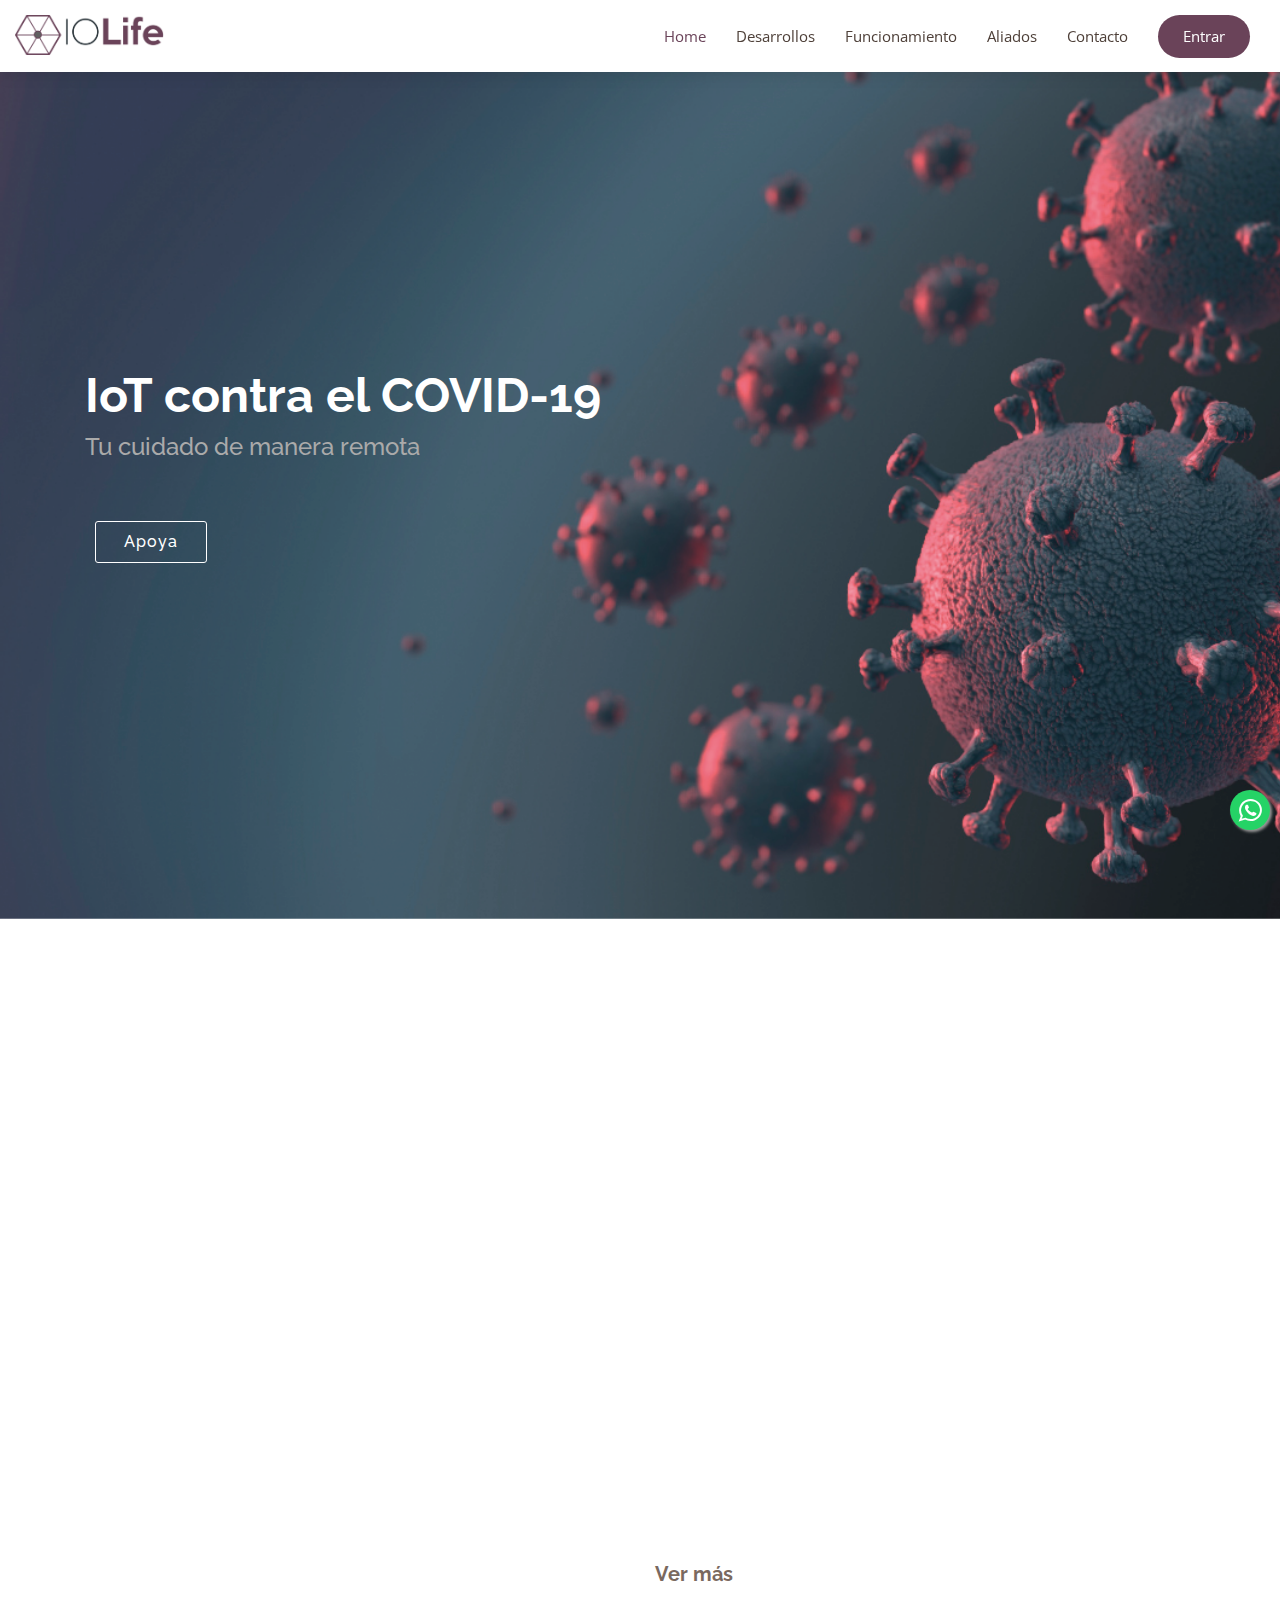
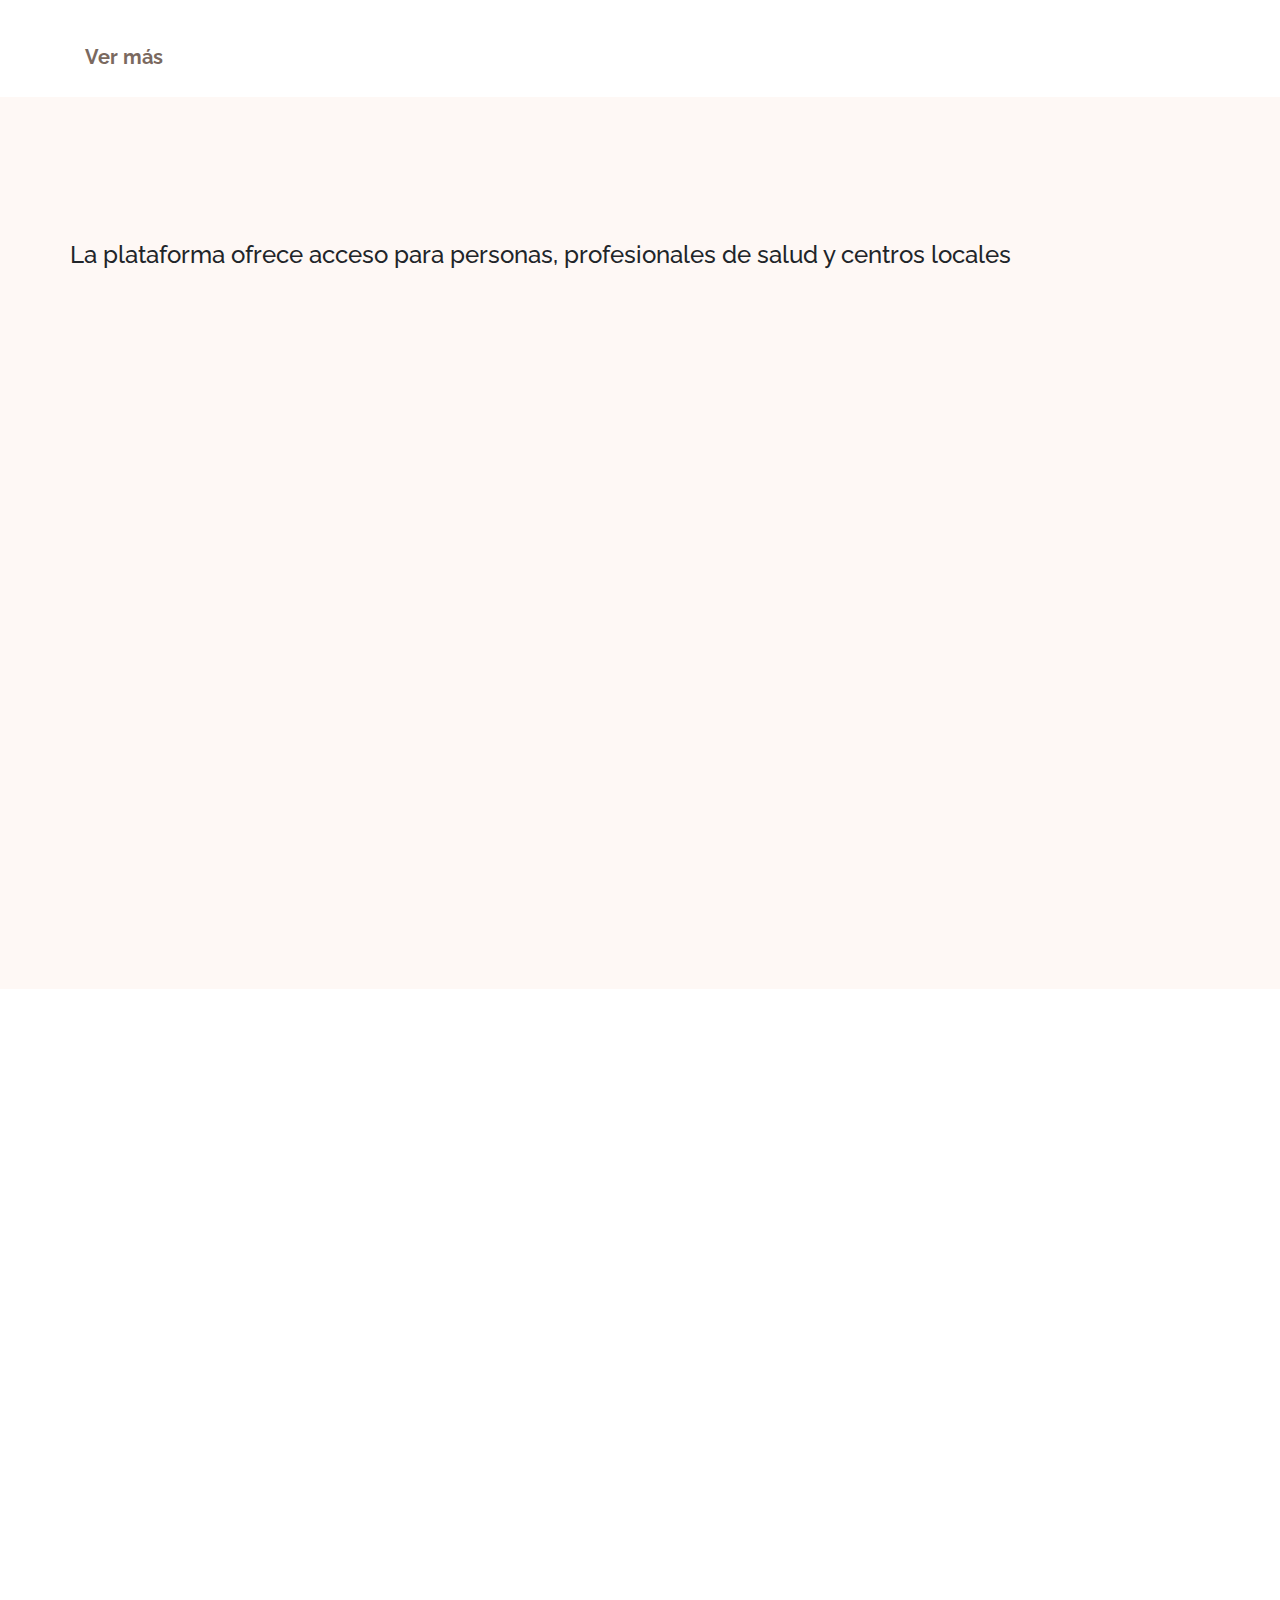
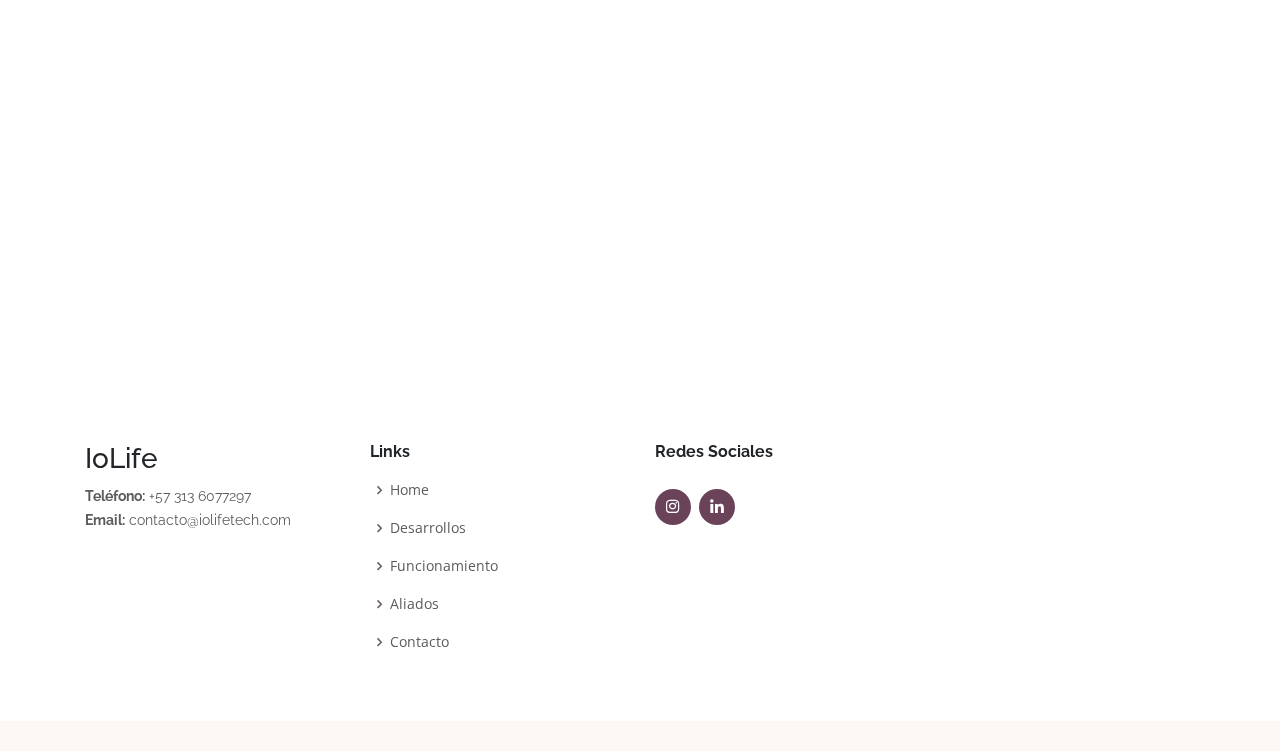
==== index.html @ 8857ca90 "errores de ortografia" ====
<!DOCTYPE html>
<html lang="en">

<head>
  <meta charset="utf-8">
  <meta content="width=device-width, initial-scale=1.0" name="viewport">

  <title>IoLife | Tu tranquilidad a distancia </title>
  <meta content="" name="descriptison">
  <meta content="" name="keywords">

  <!-- Favicons -->

  <link href="assets/img/logo-fab.png" rel="icon">

  <!-- Google Fonts -->
  <link href="https://fonts.googleapis.com/css?family=Open+Sans:300,300i,400,400i,600,600i,700,700i|Raleway:300,300i,400,400i,600,600i,700,700i" rel="stylesheet">

  <!-- Vendor CSS Files -->
  <link href="assets/vendor/bootstrap/css/bootstrap.min.css" rel="stylesheet">
  <link href="assets/vendor/icofont/icofont.min.css" rel="stylesheet">
  <link href="assets/vendor/boxicons/css/boxicons.min.css" rel="stylesheet">
  <link href="assets/vendor/venobox/venobox.css" rel="stylesheet">
  <link href="assets/vendor/owl.carousel/assets/owl.carousel.min.css" rel="stylesheet">
  <link href="assets/vendor/aos/aos.css" rel="stylesheet">
  <link rel="stylesheet" href="https://maxcdn.bootstrapcdn.com/font-awesome/4.5.0/css/font-awesome.min.css">


  <!-- Template Main CSS File -->
  <link href="assets/css/style.css" rel="stylesheet">

  <!-- =======================================================
  * Template Name: Ninestars - v2.0.0
  * Template URL: https://bootstrapmade.com/ninestars-free-bootstrap-3-theme-for-creative/
  * Author: BootstrapMade.com
  * License: https://bootstrapmade.com/license/
  ======================================================== -->
</head>

<body>
  <a href="https://wa.me/573136077297" class="float" target="_blank" >
    <i class="fa fa-whatsapp my-float"></i>
  </a>

  <!-- ======= Header ======= -->
  <header id="header" class="fixed-top">
    <div class="container-fluid d-flex">

      <div class="logo mr-auto">
    
        <!-- Uncomment below if you prefer to use an image logo -->
        <a href="index.html"><img src="assets/img/logo.png" alt="" class="img-fluid"></a>
      </div>

      <nav class="nav-menu d-none d-lg-block">
        <ul>
          <li class="active"><a href="#header">Home</a></li>
          <li><a href="#about">Desarrollos</a></li>
          <li><a href="#services">Funcionamiento</a></li>
          <li><a href="#clients">Aliados</a></li>
          <li><a href="#contact">Contacto</a></li>
          <li class="get-started"><a href="#about">Entrar</a></li>
        </ul>
      </nav><!-- .nav-menu -->

    </div>
  </header><!-- End Header -->

  <!-- ======= Hero Section ======= -->
  <!-- <section id="hero" class="d-flex align-items-center">

    <div class="container">
      <div class="row">
        <div class="col-lg-6 pt-5 pt-lg-0 order-2 order-lg-1">
          <h1>Lo piensas lo sueñas y nosotors lo creamos</h1>
          <h2>We are team of talanted designers making websites with Bootstrap</h2>
          <a href="#about" class="btn-get-started scrollto">Get Started</a>
        </div>
        <div class="col-lg-6 order-1 order-lg-2 hero-img">
          <img src="assets/img/covid-hero.png" class="img-fluid animated" alt="">
        </div>
      </div>
    </div>

  </section> -->
  <!-- End Hero -->

  <section>
    <header class="masthead">
      <div class="container h-100">
        <div class="row h-100 align-items-center">
          <!-- <div class="col-12 text-center">
            <h1 class="font-weight-light">Vertically Centered Masthead Content</h1>
            <p class="lead">A great starter layout for a landing page</p>
          </div> -->
          <div class="col-lg-6 pt-5 pt-lg-0 order-2 order-lg-1">
            <h1>IoT contra el COVID-19</h1>
            <h2>Tu cuidado de manera remota</h2>
            <a href="./apoya.html" class="btn-get-started scrollto">Apoya</a>
          </div>

        </div>
      </div>
    </header>

  </section>

  <main id="main" >

    <!-- ======= About Section ======= -->
    <section id="about" class="about " >
      <div class="container">
      
        <div class="row justify-content-between">
          <!-- <div class="col-lg-5 d-flex align-items-center justify-content-center about-img">
            <img src="assets/img/about-img.svg" class="img-fluid" alt="" data-aos="zoom-in">
          </div> -->
          <div class="col-lg-6 pt-5 pt-lg-0">
            <h3 data-aos="fade-up">CoBreathCo</h3>
            
            <a href="./cobreathco.html"><img src="assets/img/cobreath.png" class="img-fluid" alt="" data-aos="zoom-in" style="border-bottom: solid 3px #6A4359;"></a>
           
            <p class="text-justify mt-4" data-aos="fade-up">Automatización de un reanimador manual, como un medio potencial para la ventilación a largo plazo. 
              Este es un uso completamente fuera de etiqueta, 
              pero reconocemos el interés global cuando un hospital ha usado todos los ventiladores y la única opción es el embolsado manual de un paciente.
            </p>

            
            <p class="text-justify" data-aos="fade-up">Esto puede permitir que los pacientes menos severos sean atendidos por médicos menos especializados, 
              mientras que los recursos se centran en los más necesitados. 
              Sin embargo, en ningún momento un paciente debe estar desatendido sin alguien capacitado disponible para monitorear directamente sus signos vitales.
              
            </p>
            <p class="text-justify" data-aos="fade-up">El dispositivo puede ser configurado de manera remota por un profesional de la salud a través de la plataforma habilitada.
              
            </p>
            <a href="./cobreathco.html"><h4>Ver más</h4></a>

            </div>
          
          <div class="col-lg-6 pt-5 pt-lg-0" >
              <h3 data-aos="fade-up">Vital Box</h3>
              <!-- <img src="assets/img/vital-box.png" class="img-fluid" alt="" data-aos="zoom-in"> -->
              <a href="./vitalbox.html"><img src="assets/img/vital-box.png" class="img-fluid" alt="" data-aos="zoom-in"style="border-bottom: solid 3px #6A4359;"></a>
              <p  class="text-justify mt-4" data-aos="fade-up" >Dispositivo de fácil instalación en los hogares, conectado a Internet que mide, temperatura, porcentaje de saturación de oxígeno en la sangre y ritmo cardiaco. Una vez 
                se toma la medición, estos datos se subirán a la plataforma a la cual tienes acceso tanto los usuarios del dispositivos como los médicos locales y pueden tener asistencia, historial y monitoreo remoto en tiempo real.
              </p>

              <p class="text-justify" data-aos="fade-up">Este dispositivo envía los datos a la plataforma en tiempo real y genera las alertas a los profesionales de la salud que tengan asignados los VitalBox.
              </p>
              <a href="./vitalbox.html"><h4>Ver más</h4></a>
          </div>
          

          
        </div>
      </div>

      
    </section><!-- End About Section -->

    <!-- ======= Services Section ======= -->
    <section id="services" class="services section-bg">
      <div class="container">

        <div class="section-title" data-aos="fade-up">
          <h2>Funcionamiento </h2>
          <p>Una RED de monitoreo Remoto</p>
        </div>

        <div class="row">

          <h4 class="mb-4">La plataforma ofrece acceso para personas, profesionales de salud y centros locales </h4> 


            <div class="col-md-6 col-lg-4 d-flex align-items-stretch" data-aos="zoom-in" data-aos-delay="100" data-toggle="modal" data-target="#personasModal">

              <div class="icon-box">
                <div class="icon"><i class="bx bx-user"></i></div>
                <h4 class="title">Personas</h4>
                <p class="description">Los usuarios con dispositivos CoBreathCo y Vital Box pueden acceder a la plataforma para consultar el histórico de las mediciones, la configuración actual de CoBreathCo
                  y establecer rangos internos de alerta. </p>
              </div>
            </div>

            <div class="col-md-6 col-lg-4 d-flex align-items-stretch" data-aos="zoom-in" data-aos-delay="100" data-toggle="modal" data-target="#medicosModal">

              <div class="icon-box">
                <div class="icon"><i class="bx bx-plus-medical"></i></div>
                <h4 class="title">Médicos</h4>
                <p class="description">Los médicos tienen un perímetro asignado de usuarios de los dispositivos CoBreathCo el cual pueden controlar las diferentes variables asociadas con el CoBreatchCo y recibir los datos en tiempo real de todas las mediciones realizadas por VitalBox.</p>
              </div>
            </div>

            <div class="col-md-6 col-lg-4 d-flex align-items-stretch" data-aos="zoom-in" data-aos-delay="100">

              <div class="icon-box">
                <div class="icon"><i class="bx bx-home-heart"></i></div>
                <h4 class="title">Centros de Salud</h4>
                <p class="description">En los centros de salud locales se encontrarán estos dispositivos para realizar la medición en caso de no disponerlos en la casa, los datos así mismo se suben a la plataforma y podrán ser consultados por los profesionales.</p>
              </div>
            </div>

        </div>
    </section><!-- End Services Section -->

    <!-- ======= Clients Section ======= -->
    <section id="clients" class="clients section-bg">
      <div class="container">

        <div class="section-title" data-aos="fade-up">
          <h2>Aliados</h2>
          <p>Con el Apoyo de</p>
        </div>

        <div class="owl-carousel clients-carousel" data-aos="fade-up" data-aos-delay="100">
          <a href="https://zaboo.co/"><img src="assets/img/clients/client-1.png" alt=""></a>
          <img src="assets/img/clients/client-2.png" alt="">
          <img src="assets/img/clients/client-3.png" alt="">

        </div>

      </div>
    </section><!-- End Clients Section -->

    <!-- ======= Contact Us Section ======= -->
    <section id="contact" class="contact">
      <div class="container">

        <div class="section-title" data-aos="fade-up">

          <h2>Contáctanos</h2>
          <p>Para conocer más</p>

        </div>

        <div class="row">

          <div class="col-lg-12 d-flex align-items-stretch" data-aos="fade-up" data-aos-delay="100">
            <div class="info">

              <div class="phone align-items-center">
                <i class="icofont-phone"></i>
                <h4>Teléfono: :</h4>
                <p>+57 313 6077297</p>
              </div>


              <div class="phone align-items-center">
                <i class="icofont-email"></i>
                <h4>Email:</h4>
                <p>contacto@iolifetech.com</p>
              </div>


            </div>

          </div>

          <div class="col-lg-12 mt-5 mt-lg-0 d-flex align-items-stretch" data-aos="fade-up" data-aos-delay="200">
            <iframe name="dummyframe" id="dummyframe" style="display: none;"></iframe>
            <form action="https://script.google.com/macros/s/AKfycbwe00m6eA41SO6bPLs31QNlp5vzsPhbYD6HvgLGIaTVsQuMQzYt/exec" method="POST" data-email="from_email@example.com" onsubmit="return alert('El formulario ha sido enviado, pronto nos pondremos en contacto contigo');" class="email-form" target="dummyframe">
              <div class="form-row">
                <div class="form-group col-md-6">
                  <label for="name">Nombre</label>
                  <input type="text" name="name" class="form-control" id="name" data-rule="minlen:4" data-msg="Please enter at least 4 chars" />
                  <div class="validate"></div>
                </div>
                <div class="form-group col-md-6">
                  <label for="name">Email</label>
                  <input type="email" class="form-control" name="email" id="email" data-rule="email" data-msg="Please enter a valid email" />
                  <div class="validate"></div>
                </div>
              </div>
              <div class="form-group">
                <label for="name">Asunto</label>
                <input type="text" class="form-control" name="subject" id="subject" data-rule="minlen:4" data-msg="Please enter at least 8 chars of subject" />
                <div class="validate"></div>
              </div>
              <div class="form-group">
                <label for="name">Mensaje</label>
                <textarea class="form-control" name="message" rows="10" data-rule="required" data-msg="Please write something for us"></textarea>
                <div class="validate"></div>
              </div>
              <div class="mb-3">
                <div class="loading">Loading</div>
                <div class="error-message"></div>
                <div class="sent-message">Your message has been sent. Thank you!</div>
              </div>
              <div class="text-center"><button type="submit">Send Message</button></div>
            </form>
          </div>

        </div>

      </div>
    </section><!-- End Contact Us Section -->

  </main><!-- End #main -->

  <!-- ======= Footer ======= -->
  <footer id="footer">


    <div class="footer-top">
      <div class="container">
        <div class="row">

          <div class="col-lg-3 col-md-6 footer-contact" >
            <h3>IoLife</h3>
            <p>
              <strong>Teléfono:</strong> +57 313 6077297<br>
              <strong>Email:</strong> contacto@iolifetech.com<br>
            </p>
          </div>

          <div class="col-lg-3 col-md-6 footer-links" >
            <h4>Links</h4>
            <ul>
              <li><i class="bx bx-chevron-right"></i> <a href="#">Home</a></li>
              <li><i class="bx bx-chevron-right"></i> <a href="#about">Desarrollos</a></li>
              <li><i class="bx bx-chevron-right"></i> <a href="#services">Funcionamiento</a></li>
              <li><i class="bx bx-chevron-right"></i> <a href="#client">Aliados</a></li>
              <li><i class="bx bx-chevron-right"></i> <a href="#contact">Contacto</a></li>
            </ul>
          </div>


          <div class="col-lg-3 col-md-6 footer-links">
            <h4>Redes Sociales</h4>
            <div class="social-links mt-3">
              <a href="#" class="instagram"><i class="bx bxl-instagram"></i></a>
              <a href="#" class="linkedin"><i class="bx bxl-linkedin"></i></a>
            </div>
          </div>

        </div>
      </div>
    </div>


  </footer><!-- End Footer -->

 <!-- Modal -->
<div class="modal fade" id="personasModal" tabindex="-1" role="dialog" aria-labelledby="personasModalLabel" aria-hidden="true">
  <div class="modal-dialog" role="document">
    <div class="modal-content">
      <div class="modal-header">
        <h5 class="modal-title title-modal" id="personasModalLabel">Personas <i class="bx bx-user icon-modal"></i></h5> 
        <button type="button" class="close" data-dismiss="modal" aria-label="Close">
          <span aria-hidden="true">&times;</span>
        </button>
      </div>
      <div class="modal-body modal-description">
         <p> <span class="modal-number">1</span>	 Las personas con sintomatología leve asociada al covid-19, se les enviará el Vital Box para que frecuentemente durante el día, estará tomando los signos vitales de las personas e integrantes del hogar, para realizar el seguimiento y alertar de manera oportuna cualquier variación de estos signos vitales a los centros médicos asociados. </p>
        <p> <span class="modal-number">2</span>	Para activar el Vital Box, las personas deberán ingresar a la plataforma y crear su cuenta ingresando sus datos personales y el ID del Vital Box entregado, este ID se encuentra en la parte inferior del mismo.</p>
          <p> <span class="modal-number">3</span>	Cuando ingrese a su cuenta, deberá asociar los integrantes del hogar que deberán realizar diariamente la toma de signos vitales para tener la ayuda asistida de los profesionales de la salud de manera oportuna. </p>
          <p> <span class="modal-number">4</span>	Después de haber realizado el registro exitoso de integrantes del hogar, deberá conectar el Vital Box a una fuente de energía y en la pantalla aparecerá las redes WiFi disponibles, ingrese la red de su hogar para poder asociarlo y vincular la cuenta. </p>
          <p> <span class="modal-number">5</span>	Por último, deberá realizar la primera toma de signos vitales en el Vital Box. Cuando todos los integrantes de la familia se hayan tomado los signos vitales, este dispositivo enviará en tiempo real los resultados al cuerpo médico especializado y notificará o alertará a las personas de manera remota y oportuna para el debido tratamiento médico.</p>
        </div>
      <div class="modal-footer">
        <button type="button" class="btn btn-secondary" data-dismiss="modal">Close</button>
        
      </div>
    </div>
  </div>
</div>
<!-- End Modal -->

 <!-- Modal -->
 <div class="modal fade" id="medicosModal" tabindex="-1" role="dialog" aria-labelledby="medicosModalLabel" aria-hidden="true">
  <div class="modal-dialog" role="document">
    <div class="modal-content">
      <div class="modal-header">
        <h5 class="modal-title title-modal" id="medicosModalLabel">Médicos <i class="bx bx-plus-medical icon-modal"></i></h5> 
        <button type="button" class="close" data-dismiss="modal" aria-label="Close">
          <span aria-hidden="true">&times;</span>
        </button>
      </div>
      <div class="modal-body modal-description">
         <p> <span class="modal-number">1</span>	Para que los profesionales de la salud puedan acompañar y monitorear el estado de salud de personas con sintomatología leve del covid-19, podrán crear su usuario en la sección "Médicos" y monitorear los hogares asignados para el respectivo seguimiento, de manera remota desde sus hogares. </p>
        <p> <span class="modal-number">2</span>	 Los profesionales de la salud luego de haber creado su perfil, se realizará un proceso de validación y asignación con la entidad de salud a  la cual pertenece y se habilitará el perfil para hacer la respectiva asignación de pacientes remotos.</p>
          <p> <span class="modal-number">3</span>	Dentro de la plataforma se realizará la asignación de pacientes y podrá ver en tiempo real la información obtenida conforme a signos vitales de pacientes; también, podrá ver en un mapa dónde está ubicado su paciente y sí hay casos de contagios asociados, para llevar a cabo las respectivas recomendaciones en cuanto al aislamiento. </p>
          <p> <span class="modal-number">4</span>	Por último, el cuerpo médico podrá programar alertas y notificaciones a pacientes que padezcan de alguna enfermedad que necesiten mayor monitoreo o si hay variaciones en los signos vitales. De acuerdo a la evolución del paciente también podrá ver datos históricos y estadísticas en cuanto a pacientes o núcleos familiares.</p>
        
        </div>
      <div class="modal-footer">
        <button type="button" class="btn btn-secondary" data-dismiss="modal">Close</button>
        
      </div>
    </div>
  </div>
</div>
<!-- End Modal -->

  <a href="#" class="back-to-top"><i class="icofont-simple-up"></i></a>

  <!-- Vendor JS Files -->
  <script src="assets/vendor/jquery/jquery.min.js"></script>
  <script src="assets/vendor/bootstrap/js/bootstrap.bundle.min.js"></script>
  <script src="assets/vendor/jquery.easing/jquery.easing.min.js"></script>
  <script src="assets/vendor/php-email-form/validate.js"></script>
  <script src="assets/vendor/isotope-layout/isotope.pkgd.min.js"></script>
  <script src="assets/vendor/venobox/venobox.min.js"></script>
  <script src="assets/vendor/owl.carousel/owl.carousel.min.js"></script>
  <script src="assets/vendor/aos/aos.js"></script>

  <!-- Template Main JS File -->
  <script src="assets/js/main.js"></script>

</body>

</html>
---- assets/vendor/venobox/venobox.css ----
/* ------ venobox.css --------*/
.vbox-overlay *, .vbox-overlay *:before, .vbox-overlay *:after{
    -webkit-backface-visibility: hidden;
    -webkit-box-sizing:border-box;
    -moz-box-sizing:border-box;
    box-sizing:border-box;
}
.vbox-overlay * { 
    -webkit-backface-visibility: visible;
    backface-visibility: visible;
}
.vbox-overlay{
    display: -webkit-flex;
    display: flex;
    -webkit-flex-direction: column;
    flex-direction: column;
    -webkit-justify-content: center;
    justify-content: center;
    -webkit-align-items: center;
    align-items: center;
    position: fixed;
    left: 0;
    top: 0;
    bottom: 0;
    right: 0;
    z-index: 1040;
    -webkit-transform:translateZ(1000px);
    transform: translateZ(1000px);
    transform-style: preserve-3d;
}

/* ----- navigation ----- */
.vbox-title{
    width: 100%;
    height: 40px;
    float: left;
    text-align: center;
    line-height: 28px;
    font-size: 12px;
    padding: 6px 40px;
    overflow: hidden;
    position: fixed;
    display: none;
    left: 0;
    z-index: 1050;
}
.vbox-close{
    cursor: pointer;
    position: fixed;
    top: -1px;
    right: 0;
    width: 50px;
    height: 40px;
    padding: 6px;
    display: block;
    background-position:10px center;
    overflow: hidden;
    font-size: 24px;
    line-height: 1;
    text-align: center;
    z-index: 1050;
}
.vbox-num{
    cursor: pointer;
    position: fixed;
    left: 0;
    height: 40px;
    display: block;
    overflow: hidden;
    line-height: 28px;
    font-size: 12px;
    padding: 6px 10px;
    display: none;
    z-index: 1050;
}
/* ----- navigation ARROWS ----- */
.vbox-next, .vbox-prev{
    position: fixed;
    top: 50%;
    margin-top: -15px;
    overflow: hidden;
    cursor: pointer;
    display: block;
    width: 45px;
    height: 45px;
    z-index: 1050;
}
.vbox-next span, .vbox-prev span{
    position: relative;
    width: 20px;
    height: 20px;
    border: 2px solid transparent;
    border-top-color: #B6B6B6;
    border-right-color: #B6B6B6;
    text-indent: -100px;
    position: absolute;
    top: 8px;
    display: block;
}
.vbox-prev{
    left: 15px;
}
.vbox-next{
    right: 15px;
}
.vbox-prev span{
    left: 10px;
    -ms-transform: rotate(-135deg);
    -webkit-transform: rotate(-135deg);
    transform: rotate(-135deg);
}
.vbox-next span{
    -ms-transform: rotate(45deg);
    -webkit-transform: rotate(45deg);
    transform: rotate(45deg);
    right: 10px;
}
/* ------- inline window ------ */
.vbox-inline{
    width: 420px;
    height: 315px;
    height: 70vh;
    padding: 10px;
    background: #fff;
    margin: 0 auto;
    overflow: auto;
    text-align: left;
}
/* ------- Video & iFrames window ------ */
.venoframe{
    max-width: 100%;
    width: 100%;
    border: none;
    width: 100%;
    height: 260px;
    height: 70vh;
}
.venoframe.vbvid{
    height: 260px;
}
@media (min-width: 768px) {
    .venoframe, .vbox-inline{
        width: 90%;
        height: 360px;
        height: 70vh;
    }
    .venoframe.vbvid{
        width: 640px;
        height: 360px;
    }
}
@media (min-width: 992px) {
    .venoframe, .vbox-inline{
        max-width: 1200px;
        width: 80%;
        height: 540px;
        height: 70vh;
    }
    .venoframe.vbvid{
        width: 960px;
        height: 540px;
    }
}
/* 
Please do NOT edit this part! 
or at least read this note: http://i.imgur.com/7C0ws9e.gif
*/
.vbox-open{
    overflow: hidden;
}
.vbox-container{
    position: absolute;
    left: 0;
    right: 0;
    top: 0;
    bottom: 0;
    overflow-x: hidden;
    overflow-y: scroll;
    overflow-scrolling: touch;
    -webkit-overflow-scrolling: touch;
    z-index: 20;
    max-height: 100%;

}

.vbox-content{
    text-align: center;
    float: left;
    width: 100%;
    position: relative;
    overflow: hidden;
    padding: 20px 10px;
}
.vbox-container img{
    max-width: 100%;
    height: auto;
}
.vbox-figlio{
    box-shadow: 0 0 12px rgba(0,0,0,0.19), 0 6px 6px rgba(0,0,0,0.23);
    max-width: 100%;
    text-align: initial;
}
img.vbox-figlio{
    -webkit-user-select: none;
-khtml-user-select: none;
-moz-user-select: none;
-o-user-select: none;
user-select: none;
}
.vbox-content.swipe-left{
    margin-left: -200px !important;
}
.vbox-content.swipe-right{
    margin-left: 200px !important;
}
.vbox-animated{
    webkit-transition: margin 300ms ease-out;
    transition: margin 300ms ease-out;
}

/* ---------- preloader ----------
 * SPINKIT 
 * http://tobiasahlin.com/spinkit/
-------------------------------- */
.sk-double-bounce,.sk-rotating-plane{width:40px;height:40px;margin:40px auto}.sk-rotating-plane{background-color:#333;-webkit-animation:sk-rotatePlane 1.2s infinite ease-in-out;animation:sk-rotatePlane 1.2s infinite ease-in-out}@-webkit-keyframes sk-rotatePlane{0%{-webkit-transform:perspective(120px) rotateX(0) rotateY(0);transform:perspective(120px) rotateX(0) rotateY(0)}50%{-webkit-transform:perspective(120px) rotateX(-180.1deg) rotateY(0);transform:perspective(120px) rotateX(-180.1deg) rotateY(0)}100%{-webkit-transform:perspective(120px) rotateX(-180deg) rotateY(-179.9deg);transform:perspective(120px) rotateX(-180deg) rotateY(-179.9deg)}}@keyframes sk-rotatePlane{0%{-webkit-transform:perspective(120px) rotateX(0) rotateY(0);transform:perspective(120px) rotateX(0) rotateY(0)}50%{-webkit-transform:perspective(120px) rotateX(-180.1deg) rotateY(0);transform:perspective(120px) rotateX(-180.1deg) rotateY(0)}100%{-webkit-transform:perspective(120px) rotateX(-180deg) rotateY(-179.9deg);transform:perspective(120px) rotateX(-180deg) rotateY(-179.9deg)}}.sk-double-bounce{position:relative}.sk-double-bounce .sk-child{width:100%;height:100%;border-radius:50%;background-color:#333;opacity:.6;position:absolute;top:0;left:0;-webkit-animation:sk-doubleBounce 2s infinite ease-in-out;animation:sk-doubleBounce 2s infinite ease-in-out}.sk-chasing-dots .sk-child,.sk-spinner-pulse,.sk-three-bounce .sk-child{background-color:#333;border-radius:100%}.sk-double-bounce .sk-double-bounce2{-webkit-animation-delay:-1s;animation-delay:-1s}@-webkit-keyframes sk-doubleBounce{0%,100%{-webkit-transform:scale(0);transform:scale(0)}50%{-webkit-transform:scale(1);transform:scale(1)}}@keyframes sk-doubleBounce{0%,100%{-webkit-transform:scale(0);transform:scale(0)}50%{-webkit-transform:scale(1);transform:scale(1)}}.sk-wave{margin:40px auto;width:50px;height:40px;text-align:center;font-size:10px}.sk-wave .sk-rect{background-color:#333;height:100%;width:6px;display:inline-block;-webkit-animation:sk-waveStretchDelay 1.2s infinite ease-in-out;animation:sk-waveStretchDelay 1.2s infinite ease-in-out}.sk-wave .sk-rect1{-webkit-animation-delay:-1.2s;animation-delay:-1.2s}.sk-wave .sk-rect2{-webkit-animation-delay:-1.1s;animation-delay:-1.1s}.sk-wave .sk-rect3{-webkit-animation-delay:-1s;animation-delay:-1s}.sk-wave .sk-rect4{-webkit-animation-delay:-.9s;animation-delay:-.9s}.sk-wave .sk-rect5{-webkit-animation-delay:-.8s;animation-delay:-.8s}@-webkit-keyframes sk-waveStretchDelay{0%,100%,40%{-webkit-transform:scaleY(.4);transform:scaleY(.4)}20%{-webkit-transform:scaleY(1);transform:scaleY(1)}}@keyframes sk-waveStretchDelay{0%,100%,40%{-webkit-transform:scaleY(.4);transform:scaleY(.4)}20%{-webkit-transform:scaleY(1);transform:scaleY(1)}}.sk-wandering-cubes{margin:40px auto;width:40px;height:40px;position:relative}.sk-wandering-cubes .sk-cube{background-color:#333;width:10px;height:10px;position:absolute;top:0;left:0;-webkit-animation:sk-wanderingCube 1.8s ease-in-out -1.8s infinite both;animation:sk-wanderingCube 1.8s ease-in-out -1.8s infinite both}.sk-chasing-dots,.sk-spinner-pulse{width:40px;height:40px;margin:40px auto}.sk-wandering-cubes .sk-cube2{-webkit-animation-delay:-.9s;animation-delay:-.9s}@-webkit-keyframes sk-wanderingCube{0%{-webkit-transform:rotate(0);transform:rotate(0)}25%{-webkit-transform:translateX(30px) rotate(-90deg) scale(.5);transform:translateX(30px) rotate(-90deg) scale(.5)}50%{-webkit-transform:translateX(30px) translateY(30px) rotate(-179deg);transform:translateX(30px) translateY(30px) rotate(-179deg)}50.1%{-webkit-transform:translateX(30px) translateY(30px) rotate(-180deg);transform:translateX(30px) translateY(30px) rotate(-180deg)}75%{-webkit-transform:translateX(0) translateY(30px) rotate(-270deg) scale(.5);transform:translateX(0) translateY(30px) rotate(-270deg) scale(.5)}100%{-webkit-transform:rotate(-360deg);transform:rotate(-360deg)}}@keyframes sk-wanderingCube{0%{-webkit-transform:rotate(0);transform:rotate(0)}25%{-webkit-transform:translateX(30px) rotate(-90deg) scale(.5);transform:translateX(30px) rotate(-90deg) scale(.5)}50%{-webkit-transform:translateX(30px) translateY(30px) rotate(-179deg);transform:translateX(30px) translateY(30px) rotate(-179deg)}50.1%{-webkit-transform:translateX(30px) translateY(30px) rotate(-180deg);transform:translateX(30px) translateY(30px) rotate(-180deg)}75%{-webkit-transform:translateX(0) translateY(30px) rotate(-270deg) scale(.5);transform:translateX(0) translateY(30px) rotate(-270deg) scale(.5)}100%{-webkit-transform:rotate(-360deg);transform:rotate(-360deg)}}.sk-spinner-pulse{-webkit-animation:sk-pulseScaleOut 1s infinite ease-in-out;animation:sk-pulseScaleOut 1s infinite ease-in-out}@-webkit-keyframes sk-pulseScaleOut{0%{-webkit-transform:scale(0);transform:scale(0)}100%{-webkit-transform:scale(1);transform:scale(1);opacity:0}}@keyframes sk-pulseScaleOut{0%{-webkit-transform:scale(0);transform:scale(0)}100%{-webkit-transform:scale(1);transform:scale(1);opacity:0}}.sk-chasing-dots{position:relative;text-align:center;-webkit-animation:sk-chasingDotsRotate 2s infinite linear;animation:sk-chasingDotsRotate 2s infinite linear}.sk-chasing-dots .sk-child{width:60%;height:60%;display:inline-block;position:absolute;top:0;-webkit-animation:sk-chasingDotsBounce 2s infinite ease-in-out;animation:sk-chasingDotsBounce 2s infinite ease-in-out}.sk-chasing-dots .sk-dot2{top:auto;bottom:0;-webkit-animation-delay:-1s;animation-delay:-1s}@-webkit-keyframes sk-chasingDotsRotate{100%{-webkit-transform:rotate(360deg);transform:rotate(360deg)}}@keyframes sk-chasingDotsRotate{100%{-webkit-transform:rotate(360deg);transform:rotate(360deg)}}@-webkit-keyframes sk-chasingDotsBounce{0%,100%{-webkit-transform:scale(0);transform:scale(0)}50%{-webkit-transform:scale(1);transform:scale(1)}}@keyframes sk-chasingDotsBounce{0%,100%{-webkit-transform:scale(0);transform:scale(0)}50%{-webkit-transform:scale(1);transform:scale(1)}}.sk-three-bounce{margin:40px auto;width:80px;text-align:center}.sk-three-bounce .sk-child{width:20px;height:20px;display:inline-block;-webkit-animation:sk-three-bounce 1.4s ease-in-out 0s infinite both;animation:sk-three-bounce 1.4s ease-in-out 0s infinite both}.sk-circle .sk-child:before,.sk-fading-circle .sk-circle:before{display:block;border-radius:100%;content:'';background-color:#333}.sk-three-bounce .sk-bounce1{-webkit-animation-delay:-.32s;animation-delay:-.32s}.sk-three-bounce .sk-bounce2{-webkit-animation-delay:-.16s;animation-delay:-.16s}@-webkit-keyframes sk-three-bounce{0%,100%,80%{-webkit-transform:scale(0);transform:scale(0)}40%{-webkit-transform:scale(1);transform:scale(1)}}@keyframes sk-three-bounce{0%,100%,80%{-webkit-transform:scale(0);transform:scale(0)}40%{-webkit-transform:scale(1);transform:scale(1)}}.sk-circle{margin:40px auto;width:40px;height:40px;position:relative}.sk-circle .sk-child{width:100%;height:100%;position:absolute;left:0;top:0}.sk-circle .sk-child:before{margin:0 auto;width:15%;height:15%;-webkit-animation:sk-circleBounceDelay 1.2s infinite ease-in-out both;animation:sk-circleBounceDelay 1.2s infinite ease-in-out both}.sk-circle .sk-circle2{-webkit-transform:rotate(30deg);-ms-transform:rotate(30deg);transform:rotate(30deg)}.sk-circle .sk-circle3{-webkit-transform:rotate(60deg);-ms-transform:rotate(60deg);transform:rotate(60deg)}.sk-circle .sk-circle4{-webkit-transform:rotate(90deg);-ms-transform:rotate(90deg);transform:rotate(90deg)}.sk-circle .sk-circle5{-webkit-transform:rotate(120deg);-ms-transform:rotate(120deg);transform:rotate(120deg)}.sk-circle .sk-circle6{-webkit-transform:rotate(150deg);-ms-transform:rotate(150deg);transform:rotate(150deg)}.sk-circle .sk-circle7{-webkit-transform:rotate(180deg);-ms-transform:rotate(180deg);transform:rotate(180deg)}.sk-circle .sk-circle8{-webkit-transform:rotate(210deg);-ms-transform:rotate(210deg);transform:rotate(210deg)}.sk-circle .sk-circle9{-webkit-transform:rotate(240deg);-ms-transform:rotate(240deg);transform:rotate(240deg)}.sk-circle .sk-circle10{-webkit-transform:rotate(270deg);-ms-transform:rotate(270deg);transform:rotate(270deg)}.sk-circle .sk-circle11{-webkit-transform:rotate(300deg);-ms-transform:rotate(300deg);transform:rotate(300deg)}.sk-circle .sk-circle12{-webkit-transform:rotate(330deg);-ms-transform:rotate(330deg);transform:rotate(330deg)}.sk-circle .sk-circle2:before{-webkit-animation-delay:-1.1s;animation-delay:-1.1s}.sk-circle .sk-circle3:before{-webkit-animation-delay:-1s;animation-delay:-1s}.sk-circle .sk-circle4:before{-webkit-animation-delay:-.9s;animation-delay:-.9s}.sk-circle .sk-circle5:before{-webkit-animation-delay:-.8s;animation-delay:-.8s}.sk-circle .sk-circle6:before{-webkit-animation-delay:-.7s;animation-delay:-.7s}.sk-circle .sk-circle7:before{-webkit-animation-delay:-.6s;animation-delay:-.6s}.sk-circle .sk-circle8:before{-webkit-animation-delay:-.5s;animation-delay:-.5s}.sk-circle .sk-circle9:before{-webkit-animation-delay:-.4s;animation-delay:-.4s}.sk-circle .sk-circle10:before{-webkit-animation-delay:-.3s;animation-delay:-.3s}.sk-circle .sk-circle11:before{-webkit-animation-delay:-.2s;animation-delay:-.2s}.sk-circle .sk-circle12:before{-webkit-animation-delay:-.1s;animation-delay:-.1s}@-webkit-keyframes sk-circleBounceDelay{0%,100%,80%{-webkit-transform:scale(0);transform:scale(0)}40%{-webkit-transform:scale(1);transform:scale(1)}}@keyframes sk-circleBounceDelay{0%,100%,80%{-webkit-transform:scale(0);transform:scale(0)}40%{-webkit-transform:scale(1);transform:scale(1)}}.sk-cube-grid{width:40px;height:40px;margin:40px auto}.sk-cube-grid .sk-cube{width:33.33%;height:33.33%;background-color:#333;float:left;-webkit-animation:sk-cubeGridScaleDelay 1.3s infinite ease-in-out;animation:sk-cubeGridScaleDelay 1.3s infinite ease-in-out}.sk-cube-grid .sk-cube1{-webkit-animation-delay:.2s;animation-delay:.2s}.sk-cube-grid .sk-cube2{-webkit-animation-delay:.3s;animation-delay:.3s}.sk-cube-grid .sk-cube3{-webkit-animation-delay:.4s;animation-delay:.4s}.sk-cube-grid .sk-cube4{-webkit-animation-delay:.1s;animation-delay:.1s}.sk-cube-grid .sk-cube5{-webkit-animation-delay:.2s;animation-delay:.2s}.sk-cube-grid .sk-cube6{-webkit-animation-delay:.3s;animation-delay:.3s}.sk-cube-grid .sk-cube7{-webkit-animation-delay:0ms;animation-delay:0ms}.sk-cube-grid .sk-cube8{-webkit-animation-delay:.1s;animation-delay:.1s}.sk-cube-grid .sk-cube9{-webkit-animation-delay:.2s;animation-delay:.2s}@-webkit-keyframes sk-cubeGridScaleDelay{0%,100%,70%{-webkit-transform:scale3D(1,1,1);transform:scale3D(1,1,1)}35%{-webkit-transform:scale3D(0,0,1);transform:scale3D(0,0,1)}}@keyframes sk-cubeGridScaleDelay{0%,100%,70%{-webkit-transform:scale3D(1,1,1);transform:scale3D(1,1,1)}35%{-webkit-transform:scale3D(0,0,1);transform:scale3D(0,0,1)}}.sk-fading-circle{margin:40px auto;width:40px;height:40px;position:relative}.sk-fading-circle .sk-circle{width:100%;height:100%;position:absolute;left:0;top:0}.sk-fading-circle .sk-circle:before{margin:0 auto;width:15%;height:15%;-webkit-animation:sk-circleFadeDelay 1.2s infinite ease-in-out both;animation:sk-circleFadeDelay 1.2s infinite ease-in-out both}.sk-fading-circle .sk-circle2{-webkit-transform:rotate(30deg);-ms-transform:rotate(30deg);transform:rotate(30deg)}.sk-fading-circle .sk-circle3{-webkit-transform:rotate(60deg);-ms-transform:rotate(60deg);transform:rotate(60deg)}.sk-fading-circle .sk-circle4{-webkit-transform:rotate(90deg);-ms-transform:rotate(90deg);transform:rotate(90deg)}.sk-fading-circle .sk-circle5{-webkit-transform:rotate(120deg);-ms-transform:rotate(120deg);transform:rotate(120deg)}.sk-fading-circle .sk-circle6{-webkit-transform:rotate(150deg);-ms-transform:rotate(150deg);transform:rotate(150deg)}.sk-fading-circle .sk-circle7{-webkit-transform:rotate(180deg);-ms-transform:rotate(180deg);transform:rotate(180deg)}.sk-fading-circle .sk-circle8{-webkit-transform:rotate(210deg);-ms-transform:rotate(210deg);transform:rotate(210deg)}.sk-fading-circle .sk-circle9{-webkit-transform:rotate(240deg);-ms-transform:rotate(240deg);transform:rotate(240deg)}.sk-fading-circle .sk-circle10{-webkit-transform:rotate(270deg);-ms-transform:rotate(270deg);transform:rotate(270deg)}.sk-fading-circle .sk-circle11{-webkit-transform:rotate(300deg);-ms-transform:rotate(300deg);transform:rotate(300deg)}.sk-fading-circle .sk-circle12{-webkit-transform:rotate(330deg);-ms-transform:rotate(330deg);transform:rotate(330deg)}.sk-fading-circle .sk-circle2:before{-webkit-animation-delay:-1.1s;animation-delay:-1.1s}.sk-fading-circle .sk-circle3:before{-webkit-animation-delay:-1s;animation-delay:-1s}.sk-fading-circle .sk-circle4:before{-webkit-animation-delay:-.9s;animation-delay:-.9s}.sk-fading-circle .sk-circle5:before{-webkit-animation-delay:-.8s;animation-delay:-.8s}.sk-fading-circle .sk-circle6:before{-webkit-animation-delay:-.7s;animation-delay:-.7s}.sk-fading-circle .sk-circle7:before{-webkit-animation-delay:-.6s;animation-delay:-.6s}.sk-fading-circle .sk-circle8:before{-webkit-animation-delay:-.5s;animation-delay:-.5s}.sk-fading-circle .sk-circle9:before{-webkit-animation-delay:-.4s;animation-delay:-.4s}.sk-fading-circle .sk-circle10:before{-webkit-animation-delay:-.3s;animation-delay:-.3s}.sk-fading-circle .sk-circle11:before{-webkit-animation-delay:-.2s;animation-delay:-.2s}.sk-fading-circle .sk-circle12:before{-webkit-animation-delay:-.1s;animation-delay:-.1s}@-webkit-keyframes sk-circleFadeDelay{0%,100%,39%{opacity:0}40%{opacity:1}}@keyframes sk-circleFadeDelay{0%,100%,39%{opacity:0}40%{opacity:1}}.sk-folding-cube{margin:40px auto;width:40px;height:40px;position:relative;-webkit-transform:rotateZ(45deg);transform:rotateZ(45deg)}.sk-folding-cube .sk-cube{float:left;width:50%;height:50%;position:relative;-webkit-transform:scale(1.1);-ms-transform:scale(1.1);transform:scale(1.1)}.sk-folding-cube .sk-cube:before{content:'';position:absolute;top:0;left:0;width:100%;height:100%;background-color:#333;-webkit-animation:sk-foldCubeAngle 2.4s infinite linear both;animation:sk-foldCubeAngle 2.4s infinite linear both;-webkit-transform-origin:100% 100%;-ms-transform-origin:100% 100%;transform-origin:100% 100%}.sk-folding-cube .sk-cube2{-webkit-transform:scale(1.1) rotateZ(90deg);transform:scale(1.1) rotateZ(90deg)}.sk-folding-cube .sk-cube3{-webkit-transform:scale(1.1) rotateZ(180deg);transform:scale(1.1) rotateZ(180deg)}.sk-folding-cube .sk-cube4{-webkit-transform:scale(1.1) rotateZ(270deg);transform:scale(1.1) rotateZ(270deg)}.sk-folding-cube .sk-cube2:before{-webkit-animation-delay:.3s;animation-delay:.3s}.sk-folding-cube .sk-cube3:before{-webkit-animation-delay:.6s;animation-delay:.6s}.sk-folding-cube .sk-cube4:before{-webkit-animation-delay:.9s;animation-delay:.9s}@-webkit-keyframes sk-foldCubeAngle{0%,10%{-webkit-transform:perspective(140px) rotateX(-180deg);transform:perspective(140px) rotateX(-180deg);opacity:0}25%,75%{-webkit-transform:perspective(140px) rotateX(0);transform:perspective(140px) rotateX(0);opacity:1}100%,90%{-webkit-transform:perspective(140px) rotateY(180deg);transform:perspective(140px) rotateY(180deg);opacity:0}}@keyframes sk-foldCubeAngle{0%,10%{-webkit-transform:perspective(140px) rotateX(-180deg);transform:perspective(140px) rotateX(-180deg);opacity:0}25%,75%{-webkit-transform:perspective(140px) rotateX(0);transform:perspective(140px) rotateX(0);opacity:1}100%,90%{-webkit-transform:perspective(140px) rotateY(180deg);transform:perspective(140px) rotateY(180deg);opacity:0}}
---- assets/css/style.css ----
/**
* Template Name: Ninestars - v2.0.0
* Template URL: https://bootstrapmade.com/ninestars-free-bootstrap-3-theme-for-creative/
* Author: BootstrapMade.com
* License: https://bootstrapmade.com/license/
*/

/*--------------------------------------------------------------
# General
--------------------------------------------------------------*/
body {
  font-family: "Open Sans", sans-serif;
  color: #212529;
}

a {
  color: #007bff;
}

a:hover {
  color: #0b6bd3;
  text-decoration: none;
}

h1, h2, h3, h4, h5, h6, .font-primary {
  font-family: "Raleway", sans-serif;
}

/*--------------------------------------------------------------
# Back to top button
--------------------------------------------------------------*/
.back-to-top {
  position: fixed;
  display: none;
  width: 40px;
  height: 40px;
  border-radius: 3px;
  right: 15px;
  bottom: 15px;
  background: #6A4359;
  color: #fff;
  transition: display 0.5s ease-in-out;
  z-index: 99999;
}

.back-to-top i {
  font-size: 24px;
  position: absolute;
  top: 8px;
  left: 8px;
}

.back-to-top:hover {
  color: #fff;
  background: #6A4359;
  transition: background 0.2s ease-in-out;
}

/*--------------------------------------------------------------
# Disable aos animation delay on mobile devices
--------------------------------------------------------------*/
@media screen and (max-width: 768px) {
  [data-aos-delay] {
    transition-delay: 0 !important;
  }
}

/*--------------------------------------------------------------
# Header
--------------------------------------------------------------*/
#header {
  height: 72px;
  transition: all 0.5s;
  z-index: 997;
  transition: all 0.5s;
  padding: 15px 0;
  background: #fff;
  box-shadow: 0px 2px 15px rgba(0, 0, 0, 0.1);
}

#header .logo h1 {
  font-size: 30px;
  margin: 0;
  padding: 6px 0;
  line-height: 1;
  font-weight: 400;
  letter-spacing: 2px;
}

#header .logo h1 a, #header .logo h1 a:hover {
  color: #7a6960;
  text-decoration: none;
}

#header .logo img {
  padding: 0;
  margin: 0;
  max-height: 40px;
}

#main {
  margin-top: 10px;
}

/*--------------------------------------------------------------
# Navigation Menu
--------------------------------------------------------------*/
/* Desktop Navigation */
.nav-menu, .nav-menu * {
  margin: 0;
  padding: 0;
  list-style: none;
}

.nav-menu > ul > li {
  position: relative;
  white-space: nowrap;
  float: left;
}

.nav-menu a {
  display: block;
  position: relative;
  color: #4e4039;
  padding: 10px 15px;
  transition: 0.3s;
  font-size: 15px;
  font-family: "Open Sans", sans-serif;
}

.nav-menu a:hover, .nav-menu .active > a, .nav-menu li:hover > a {
  color: #6A4359;
  text-decoration: none;
}

.nav-menu .get-started a {
  background: #6A4359;
  color: #fff;
  border-radius: 50px;
  margin: 0 15px;
  padding: 10px 25px;
}

.nav-menu .get-started a:hover {
  background: rgb(94, 27, 65);
  color: #fff;
}

.nav-menu .drop-down ul {
  display: block;
  position: absolute;
  left: 0;
  top: calc(100% - 30px);
  z-index: 99;
  opacity: 0;
  visibility: hidden;
  padding: 10px 0;
  background: #fff;
  box-shadow: 0px 0px 30px rgba(127, 137, 161, 0.25);
  transition: ease all 0.3s;
}

.nav-menu .drop-down:hover > ul {
  opacity: 1;
  top: 100%;
  visibility: visible;
}

.nav-menu .drop-down li {
  min-width: 180px;
  position: relative;
}

.nav-menu .drop-down ul a {
  padding: 10px 20px;
  font-size: 14px;
  font-weight: 500;
  text-transform: none;
  color: #3c1300;
}

.nav-menu .drop-down ul a:hover, .nav-menu .drop-down ul .active > a, .nav-menu .drop-down ul li:hover > a {
  color: #6A4359;
}

.nav-menu .drop-down > a:after {
  content: "\ea99";
  font-family: IcoFont;
  padding-left: 5px;
}

.nav-menu .drop-down .drop-down ul {
  top: 0;
  left: calc(100% - 30px);
}

.nav-menu .drop-down .drop-down:hover > ul {
  opacity: 1;
  top: 0;
  left: 100%;
}

.nav-menu .drop-down .drop-down > a {
  padding-right: 35px;
}

.nav-menu .drop-down .drop-down > a:after {
  content: "\eaa0";
  font-family: IcoFont;
  position: absolute;
  right: 15px;
}

@media (max-width: 1366px) {
  .nav-menu .drop-down .drop-down ul {
    left: -90%;
  }
  .nav-menu .drop-down .drop-down:hover > ul {
    left: -100%;
  }
  .nav-menu .drop-down .drop-down > a:after {
    content: "\ea9d";
  }
}

/* Mobile Navigation */
.mobile-nav {
  position: fixed;
  top: 0;
  bottom: 0;
  z-index: 9999;
  overflow-y: auto;
  left: -260px;
  width: 260px;
  padding-top: 18px;
  background: #263036;
  transition: 0.4s;
}

.mobile-nav * {
  margin: 0;
  padding: 0;
  list-style: none;
}

.mobile-nav a {
  display: block;
  position: relative;
  color: #fafafa;
  padding: 10px 20px;
  font-weight: 500;
  transition: 0.3s;
}

.mobile-nav a:hover, .mobile-nav .active > a, .mobile-nav li:hover > a {
  color: #ffffff;
  text-decoration: none;
}

.mobile-nav .get-started a {
  background: #6A4359;
  color: #fff;
  border-radius: 50px;
  margin: 15px;
  padding: 10px 25px;
}

.mobile-nav .get-started a:hover {
  background: #6A4359;
  color: #fff;
}

.mobile-nav .drop-down > a:after {
  content: "\ea99";
  font-family: IcoFont;
  padding-left: 10px;
  position: absolute;
  right: 15px;
}

.mobile-nav .active.drop-down > a:after {
  content: "\eaa0";
}

.mobile-nav .drop-down > a {
  padding-right: 35px;
}

.mobile-nav .drop-down ul {
  display: none;
  overflow: hidden;
}

.mobile-nav .drop-down li {
  padding-left: 20px;
}

.mobile-nav-toggle {
  position: fixed;
  right: 15px;
  top: 22px;
  z-index: 9998;
  border: 0;
  background: none;
  font-size: 24px;
  transition: all 0.4s;
  outline: none !important;
  line-height: 1;
  cursor: pointer;
  text-align: right;
}

.mobile-nav-toggle i {
  color: #6A4359;
}

.mobile-nav-overly {
  width: 100%;
  height: 100%;
  z-index: 9997;
  top: 0;
  left: 0;
  position: fixed;
  background: #6A4359;
  overflow: hidden;
  display: none;
}

.mobile-nav-active {
  overflow: hidden;
}

.mobile-nav-active .mobile-nav {
  left: 0;
}

.mobile-nav-active .mobile-nav-toggle i {
  color: #fff;
}

/*--------------------------------------------------------------
# Hero Section
--------------------------------------------------------------*/


.masthead {
  height: 100vh;
  min-height: 500px;
  background-image: url('../img/background-covid.png');
  background-size: cover;
  background-position: center;
  background-repeat: no-repeat;
}

.masthead-vitalbox {
  height: 100vh;
  min-height: 500px;
  background-image: url('../img/vitalbox1.png');
  background-size: cover;
  background-position: center;
  background-repeat: no-repeat;
}

.masthead-vitalbox h1 {
  margin: 0 0 10px 0;
  font-size: 48px;
  font-weight: 700;
  line-height: 56px;
  color: #ffffff;
}

.masthead-vitalbox h2 {
  color: #aaaaaa;
  margin-bottom: 50px;
  font-size: 24px;
}

.masthead-apoya {
  height: 100vh;
  min-height: 500px;
  background-image: url('../img/apoya.jpg');
  background-size: cover;
  background-position: center;
  background-repeat: no-repeat;
}

.masthead-apoya h1 {
  margin: 0 0 10px 0;
  font-size: 48px;
  font-weight: 700;
  line-height: 56px;
  color: #ffffff;
}

.masthead-apoya h2 {
  color: #aaaaaa;
  margin-bottom: 50px;
  font-size: 24px;
}

.masthead-cobreathco{
  height: 100vh;
  min-height: 500px;
  background-image: url('../img/COBREATH-1.png');
  background-size: cover;
  background-position: center;
  background-repeat: no-repeat;
}

.masthead-cobreathco h1 {
  margin: 0 0 10px 0;
  font-size: 48px;
  font-weight: 700;
  line-height: 56px;
  color: #ffffff;
}

.masthead-cobreathco h2 {
  color: #aaaaaa;
  margin-bottom: 50px;
  font-size: 24px;
}


#hero {
  width: 100%;
  height: 70vh;
  background-image: radial-gradient(#1A5771, #06142B); 
 
  border-bottom: 2px solid #fcebe3;
  margin: 72px 0 -72px 0;
}

.masthead h1 {
  margin: 0 0 10px 0;
  font-size: 48px;
  font-weight: 700;
  line-height: 56px;
  color: #ffffff;
}

.masthead h2 {
  color: #aaaaaa;
  margin-bottom: 50px;
  font-size: 24px;
}

.masthead .btn-get-started {
  font-family: "Raleway", sans-serif;
  font-weight: 500;
  font-size: 16px;
  letter-spacing: 1px;
  display: inline-block;
  padding: 8px 28px;
  border-radius: 3px;
  transition: 0.5s;
  margin: 10px;
  color: #fff;
  background: none;
  border: solid 1px white;
}

.masthead .btn-get-started:hover {
  background: #694258;
}

#hero .animated {
  animation: up-down 2s ease-in-out infinite alternate-reverse both;
}

@media (min-width: 1024px) {
  #hero {
    background-attachment: fixed;
  }
}

@media (max-width: 991px) {
  #hero {
    height: calc(100vh - 72px);
  }
  #hero .animated {
    -webkit-animation: none;
    animation: none;
  }
  #hero .hero-img {
    text-align: center;
  }
  #hero .hero-img img {
    width: 50%;
  }
}

@media (max-width: 768px) {
  #hero h1 {
    font-size: 28px;
    line-height: 36px;
  }
  #hero h2 {
    font-size: 18px;
    line-height: 24px;
    margin-bottom: 30px;
  }
  #hero .hero-img img {
    width: 70%;
  }
}

@media (max-width: 575px) {
  #hero .hero-img img {
    width: 80%;
  }
}

@-webkit-keyframes up-down {
  0% {
    transform: translateY(10px);
  }
  100% {
    transform: translateY(-10px);
  }
}

@keyframes up-down {
  0% {
    transform: translateY(10px);
  }
  100% {
    transform: translateY(-10px);
  }
}

/*--------------------------------------------------------------
# Title devices VitalBoz CoBreathCo
--------------------------------------------------------------*/

.title-subsection {
  padding-bottom: 15px;
  margin-bottom: 15px;
  position: relative;
  font-size: 32px;
  font-weight: 700;
  color: #6A4359;
}

/*--------------------------------------------------------------
# Sections General
--------------------------------------------------------------*/
section {
  padding: 20px 0;
}

.section-bg {
  background-color: #fef8f5;
}

.section-title {
  text-align: center;
  padding-bottom: 30px;
}

.section-title h2 {
  font-size: 24px;
  font-weight: 700;
  padding-bottom: 0;
  line-height: 1px;
  margin-bottom: 15px;
  color: #c2b7b1;
}

.section-title p {
  padding-bottom: 15px;
  margin-bottom: 15px;
  position: relative;
  font-size: 32px;
  font-weight: 700;
  color: #4e4039;
}

.section-title p::after {
  content: '';
  position: absolute;
  display: block;
  width: 60px;
  height: 2px;
  background: #6A4359;
  bottom: 0;
  left: calc(50% - 30px);
}

/*--------------------------------------------------------------
# About
--------------------------------------------------------------*/
.about h3 {
  font-weight: 700;
  font-size: 34px;
  color: #4e4039;
}

.about h4 {
  font-size: 20px;
  font-weight: 700;
  margin-top: 5px;
  color: #7a6960;
}

.about i {
  font-size: 48px;
  margin-top: 5px;
  color: #6A4359;
}

.about p {
  font-size: 15px;
  color: #5a6570;
}

@media (max-width: 991px) {
  .about .about-img img {
    max-width: 70%;
  }
}

@media (max-width: 767px) {
  .about .about-img img {
    max-width: 90%;
  }
}

/*--------------------------------------------------------------
# Services
--------------------------------------------------------------*/
.services .icon-box {
  padding: 30px;
  position: relative;
  overflow: hidden;
  margin: 0  0 40px 0;
  background: #fff;
  box-shadow: 0 10px 29px 0 rgba(68, 88, 144, 0.1);
  transition: all 0.3s ease-in-out;
  border-radius: 15px;
  text-align: center;
  border-bottom: 3px solid #fff;
}

.services .icon-box:hover {
  transform: translateY(-5px);
  border-color: #6A4359;
}

.services .icon i {
  font-size: 48px;
  line-height: 1;
  margin-bottom: 15px;
  color: #6A4359;
}

.services .title {
  font-weight: 700;
  margin-bottom: 15px;
  font-size: 18px;
}

.services .title a {
  color: #111;
}

.services .description {
  font-size: 15px;
  line-height: 28px;
  margin-bottom: 0;
}


/*--------------------------------------------------------------
# Modal
--------------------------------------------------------------*/
.icon-modal {
  font-size: 48px;
  line-height: 1;
  margin-bottom: 15px;
  color: #6A4359;
}

.title-modal{
  font-weight: 700;
  margin-bottom: 15px;
  font-size: 18px;
}

.modal-description {
  font-size: 15px;
  line-height: 28px;
  margin-bottom: 0;
}

.modal-number{
  font-size: 48px;
  line-height: 1;
  margin-bottom: 15px;
  color: #6A4359;
}


/*--------------------------------------------------------------
# Portfolio
--------------------------------------------------------------*/
.portfolio .portfolio-item {
  margin-bottom: 30px;
}

.portfolio #portfolio-flters {
  padding: 0;
  margin: 0 0 35px 0;
  list-style: none;
  text-align: center;
}

.portfolio #portfolio-flters li {
  cursor: pointer;
  margin: 0 15px 15px 0;
  display: inline-block;
  padding: 5px;
  font-size: 16px;
  font-weight: 600;
  line-height: 20px;
  color: #212529;
  margin-bottom: 5px;
  transition: all 0.3s ease-in-out;
}

.portfolio #portfolio-flters li:hover, .portfolio #portfolio-flters li.filter-active {
  color: #6A4359;
}

.portfolio #portfolio-flters li:last-child {
  margin-right: 0;
}

.portfolio .portfolio-wrap {
  transition: 0.3s;
  position: relative;
  overflow: hidden;
  border-radius: 8px;
  z-index: 1;
}

.portfolio .portfolio-wrap::before {
  content: "";
  background: rgba(122, 105, 96, 0.6);
  position: absolute;
  left: 100%;
  right: 0;
  top: 0;
  bottom: 0;
  transition: all ease-in-out 0.3s;
  z-index: 2;
}

.portfolio .portfolio-wrap img {
  transition: 0.3s;
  position: relative;
  z-index: 1;
}

.portfolio .portfolio-wrap .portfolio-links {
  opacity: 0;
  left: 0;
  right: 0;
  top: calc(50% - 32px);
  text-align: center;
  z-index: 3;
  position: absolute;
  transition: all ease-in-out 0.3s;
}

.portfolio .portfolio-wrap .portfolio-links a {
  color: #6A4359;
  margin: 0 4px;
  font-size: 18px;
  line-height: 1;
  background-color: #fff;
  padding-top: 6px;
  padding-right: 1px;
  border-radius: 50px;
  text-align: center;
  width: 32px;
  height: 32px;
  display: inline-block;
  transition: 0.3s;
}

.portfolio .portfolio-wrap .portfolio-links a i {
  line-height: 1;
}

.portfolio .portfolio-wrap .portfolio-links a:hover {
  background: #6A4359;
  color: #fff;
}

.portfolio .portfolio-wrap .portfolio-info {
  opacity: 0;
  position: absolute;
  bottom: -20px;
  left: 0;
  right: 0;
  text-align: center;
  z-index: 3;
  transition: all ease-in-out 0.3s;
}

.portfolio .portfolio-wrap .portfolio-info h4 {
  font-size: 20px;
  color: #fff;
  font-weight: 600;
}

.portfolio .portfolio-wrap .portfolio-info p {
  color: #ffffff;
  font-size: 14px;
  text-transform: uppercase;
}

.portfolio .portfolio-wrap:hover::before {
  left: 0;
}

.portfolio .portfolio-wrap:hover .portfolio-links {
  opacity: 1;
  top: calc(50% - 16px);
}

.portfolio .portfolio-wrap:hover .portfolio-info {
  opacity: 1;
  bottom: 0;
}

/*--------------------------------------------------------------
# F.A.Q
--------------------------------------------------------------*/
.faq {
  padding: 60px 0;
}

.faq .faq-list {
  padding: 0;
  list-style: none;
}

.faq .faq-list li {
  padding: 0 0 20px 25px;
}

.faq .faq-list a {
  display: block;
  position: relative;
  font-family: #eb5d1e;
  font-size: 18px;
  font-weight: 600;
  color: #eb5d1e;
}

.faq .faq-list i {
  font-size: 18px;
  position: absolute;
  left: -25px;
  top: 6px;
}

.faq .faq-list p {
  padding-top: 5px;
  margin-bottom: 20px;
  font-size: 15px;
}

.faq .faq-list a.collapse {
  color: #eb5d1e;
}

.faq .faq-list a.collapsed {
  color: #343a40;
}

.faq .faq-list a.collapsed:hover {
  color: #eb5d1e;
}

.faq .faq-list a.collapsed i::before {
  content: "\eab2" !important;
}

/*--------------------------------------------------------------
# Team
--------------------------------------------------------------*/
.team {
  background: #fff;
  padding: 60px 0;
}

.team .member {
  text-align: center;
  margin-bottom: 20px;
  background: #343a40;
  position: relative;
  overflow: hidden;
}

.team .member .member-info {
  opacity: 0;
  position: absolute;
  bottom: 0;
  top: 0;
  left: 0;
  right: 0;
  transition: 0.2s;
}

.team .member .member-info-content {
  position: absolute;
  left: 50px;
  right: 0;
  bottom: 0;
  transition: bottom 0.4s;
}

.team .member .member-info-content h4 {
  font-weight: 700;
  margin-bottom: 2px;
  font-size: 18px;
  color: #fff;
}

.team .member .member-info-content span {
  font-style: italic;
  display: block;
  font-size: 13px;
  color: #fff;
}

.team .member .social {
  position: absolute;
  left: -50px;
  top: 0;
  bottom: 0;
  width: 50px;
  transition: left ease-in-out 0.3s;
  background: rgba(78, 64, 57, 0.6);
  text-align: center;
}

.team .member .social a {
  transition: color 0.3s;
  display: block;
  color: #fff;
  margin-top: 15px;
}

.team .member .social a:hover {
  color: #eb5d1e;
}

.team .member .social i {
  font-size: 18px;
  margin: 0 2px;
}

.team .member:hover .member-info {
  background: linear-gradient(0deg, rgba(78, 64, 57, 0.95) 0%, rgba(78, 64, 57, 0.95) 15%, rgba(255, 255, 255, 0) 100%);
  opacity: 1;
  transition: 0.4s;
}

.team .member:hover .member-info-content {
  bottom: 30px;
  transition: bottom 0.4s;
}

.team .member:hover .social {
  left: 0;
  transition: left ease-in-out 0.3s;
}

/*--------------------------------------------------------------
# Clients
--------------------------------------------------------------*/
.clients .owl-item {
  display: flex;
  justify-content: center;
  align-items: center;
  padding: 0 20px;
}

.clients .owl-item img {
  height: 80%;
  opacity: 0.5;
  transition: 0.3s;
}

.clients .owl-item img:hover {
  opacity: 1;
}

.clients .owl-nav, .clients .owl-dots {
  margin-top: 5px;
  text-align: center;
}

.clients .owl-dot {
  display: inline-block;
  margin: 0 5px;
  width: 12px;
  height: 12px;
  border-radius: 50%;
  background-color: #fbe2d8 !important;
}

.clients .owl-dot.active {
  background-color: #6A4359 !important;
}

/*--------------------------------------------------------------
# Contact Us
--------------------------------------------------------------*/
.contact .info {
  border-top: 3px solid #6A4359;
  border-bottom: 3px solid #6A4359;
  padding: 30px;
  background: #fff;
  width: 100%;
  box-shadow: 0 0 24px 0 rgba(0, 0, 0, 0.12);
}

.contact .info i {
  font-size: 20px;
  color: #6A4359;
  float: left;
  width: 44px;
  height: 44px;
  background: #fdf1ec;
  display: flex;
  justify-content: center;
  align-items: center;
  border-radius: 50px;
  transition: all 0.3s ease-in-out;
}

.contact .info h4 {
  padding: 0 0 0 60px;
  font-size: 22px;
  font-weight: 600;
  margin-bottom: 5px;
  color: #7a6960;
}

.contact .info p {
  padding: 0 0 10px 60px;
  margin-bottom: 20px;
  font-size: 14px;
  color: #ab9d95;
}

.contact .info .email p {
  padding-top: 5px;
}

.contact .info .social-links {
  padding-left: 60px;
}

.contact .info .social-links a {
  font-size: 18px;
  display: inline-block;
  background: #333;
  color: #fff;
  line-height: 1;
  padding: 8px 0;
  border-radius: 50%;
  text-align: center;
  width: 36px;
  height: 36px;
  transition: 0.3s;
  margin-right: 10px;
}

.contact .info .social-links a:hover {
  background: #6A4359;
  color: #fff;
}

.contact .info .email:hover i, .contact .info .address:hover i, .contact .info .phone:hover i {
  background: rgb(116, 102, 110);
  color: #fff;
}

.contact .email-form {
  width: 100%;
  border-top: 3px solid #6A4359;
  border-bottom: 3px solid #6A4359;
  padding: 30px;
  background: #fff;
  box-shadow: 0 0 24px 0 rgba(0, 0, 0, 0.12);
}

.contact .email-form .form-group {
  padding-bottom: 8px;
}

.contact .email-form .validate {
  display: none;
  color: red;
  margin: 0;
  font-weight: 400;
  font-size: 13px;
}

.contact .email-form .error-message {
  display: none;
  color: #fff;
  background: #ed3c0d;
  text-align: center;
  padding: 15px;
  font-weight: 600;
}

.contact .email-form .sent-message {
  display: none;
  color: #fff;
  background: #18d26e;
  text-align: center;
  padding: 15px;
  font-weight: 600;
}

.contact .email-form .loading {
  display: none;
  background: #fff;
  text-align: center;
  padding: 15px;
}

.contact .email-form .loading:before {
  content: "";
  display: inline-block;
  border-radius: 50%;
  width: 24px;
  height: 24px;
  margin: 0 10px -6px 0;
  border: 3px solid #18d26e;
  border-top-color: #eee;
  -webkit-animation: animate-loading 1s linear infinite;
  animation: animate-loading 1s linear infinite;
}

.contact .email-form input, .contact .email-form textarea {
  border-radius: 0;
  box-shadow: none;
  font-size: 14px;
}

.contact .email-form input {
  height: 44px;
}

.contact .email-form textarea {
  padding: 10px 12px;
}

.contact .email-form button[type="submit"] {
  background: #6A4359;
  border: 0;
  padding: 10px 24px;
  color: #fff;
  transition: 0.4s;
  border-radius: 4px;
}

.contact .email-form button[type="submit"]:hover {
  background: #6A4359;
}

@-webkit-keyframes animate-loading {
  0% {
    transform: rotate(0deg);
  }
  100% {
    transform: rotate(360deg);
  }
}

@keyframes animate-loading {
  0% {
    transform: rotate(0deg);
  }
  100% {
    transform: rotate(360deg);
  }
}

/*--------------------------------------------------------------
# Footer
--------------------------------------------------------------*/
#footer {
  background: #fff;
  padding: 0 0 30px 0;
  color: #212529;
  font-size: 14px;
  background: #fef8f5;
}

#footer .footer-newsletter {
  padding: 50px 0;
  background: #fef8f5;
  text-align: center;
  font-size: 15px;
}

#footer .footer-newsletter h4 {
  font-size: 24px;
  margin: 0 0 20px 0;
  padding: 0;
  line-height: 1;
  font-weight: 600;
  color: #4e4039;
}

#footer .footer-newsletter form {
  margin-top: 30px;
  background: #fff;
  padding: 6px 10px;
  position: relative;
  border-radius: 4px;
  box-shadow: 0px 2px 15px rgba(0, 0, 0, 0.1);
  text-align: left;
}

#footer .footer-newsletter form input[type="email"] {
  border: 0;
  padding: 4px 4px;
  width: calc(100% - 100px);
}

#footer .footer-newsletter form input[type="submit"] {
  position: absolute;
  top: 0;
  right: 0;
  bottom: 0;
  border: 0;
  background: none;
  font-size: 16px;
  padding: 0 20px;
  background: #6A4359;
  color: #fff;
  transition: 0.3s;
  border-radius: 4px;
  box-shadow: 0px 2px 15px rgba(0, 0, 0, 0.1);
}

#footer .footer-newsletter form input[type="submit"]:hover {
  background: #c54811;
}

#footer .footer-top {
  padding: 60px 0 30px 0;
  background: #fff;
}

#footer .footer-top .footer-contact {
  margin-bottom: 30px;
}

#footer .footer-top .footer-contact h4 {
  font-size: 22px;
  margin: 0 0 30px 0;
  padding: 2px 0 2px 0;
  line-height: 1;
  font-weight: 700;
}

#footer .footer-top .footer-contact p {
  font-size: 14px;
  line-height: 24px;
  margin-bottom: 0;
  font-family: "Raleway", sans-serif;
  color: #5c5c5c;
}

#footer .footer-top h4 {
  font-size: 16px;
  font-weight: bold;
  color: #212529;
  position: relative;
  padding-bottom: 12px;
}

#footer .footer-top .footer-links {
  margin-bottom: 30px;
}

#footer .footer-top .footer-links ul {
  list-style: none;
  padding: 0;
  margin: 0;
}

#footer .footer-top .footer-links ul i {
  padding-right: 2px;
  color: rgb(107, 95, 102);
  font-size: 18px;
  line-height: 1;
}

#footer .footer-top .footer-links ul li {
  padding: 10px 0;
  display: flex;
  align-items: center;
}

#footer .footer-top .footer-links ul li:first-child {
  padding-top: 0;
}

#footer .footer-top .footer-links ul a {
  color: #5c5c5c;
  transition: 0.3s;
  display: inline-block;
  line-height: 1;
}

#footer .footer-top .footer-links ul a:hover {
  text-decoration: none;
  color: #6A4359;
}

#footer .footer-top .social-links a {
  font-size: 18px;
  display: inline-block;
  background: #6A4359;
  color: #fff;
  line-height: 1;
  padding: 8px 0;
  margin-right: 4px;
  border-radius: 50%;
  text-align: center;
  width: 36px;
  height: 36px;
  transition: 0.3s;
}

#footer .footer-top .social-links a:hover {
  background: #6A4359;
  color: #fff;
  text-decoration: none;
}

#footer .copyright {
  text-align: center;
  float: left;
}

#footer .credits {
  float: right;
  text-align: center;
  font-size: 13px;
  color: #212529;
}

#footer .credits a {
  color: #6A4359;
}

@media (max-width: 575px) {
  #footer .copyright, #footer .credits {
    float: none;
    -moz-text-align-last: center;
    text-align-last: center;
    padding: 3px 0;
  }
}

/* whatsapp */
.float{
	position:fixed;
	width:40px;
	height:40px;
	bottom:70px;
	right:10px;
	background-color:#25d366;
	color:#FFF;
	border-radius:50px;
  text-align:center;
  margin: auto;
  font-size:27px;
	box-shadow: 2px 2px 3px #999;
  z-index:100;
  
}

.my-float{
	margin: auto;
}
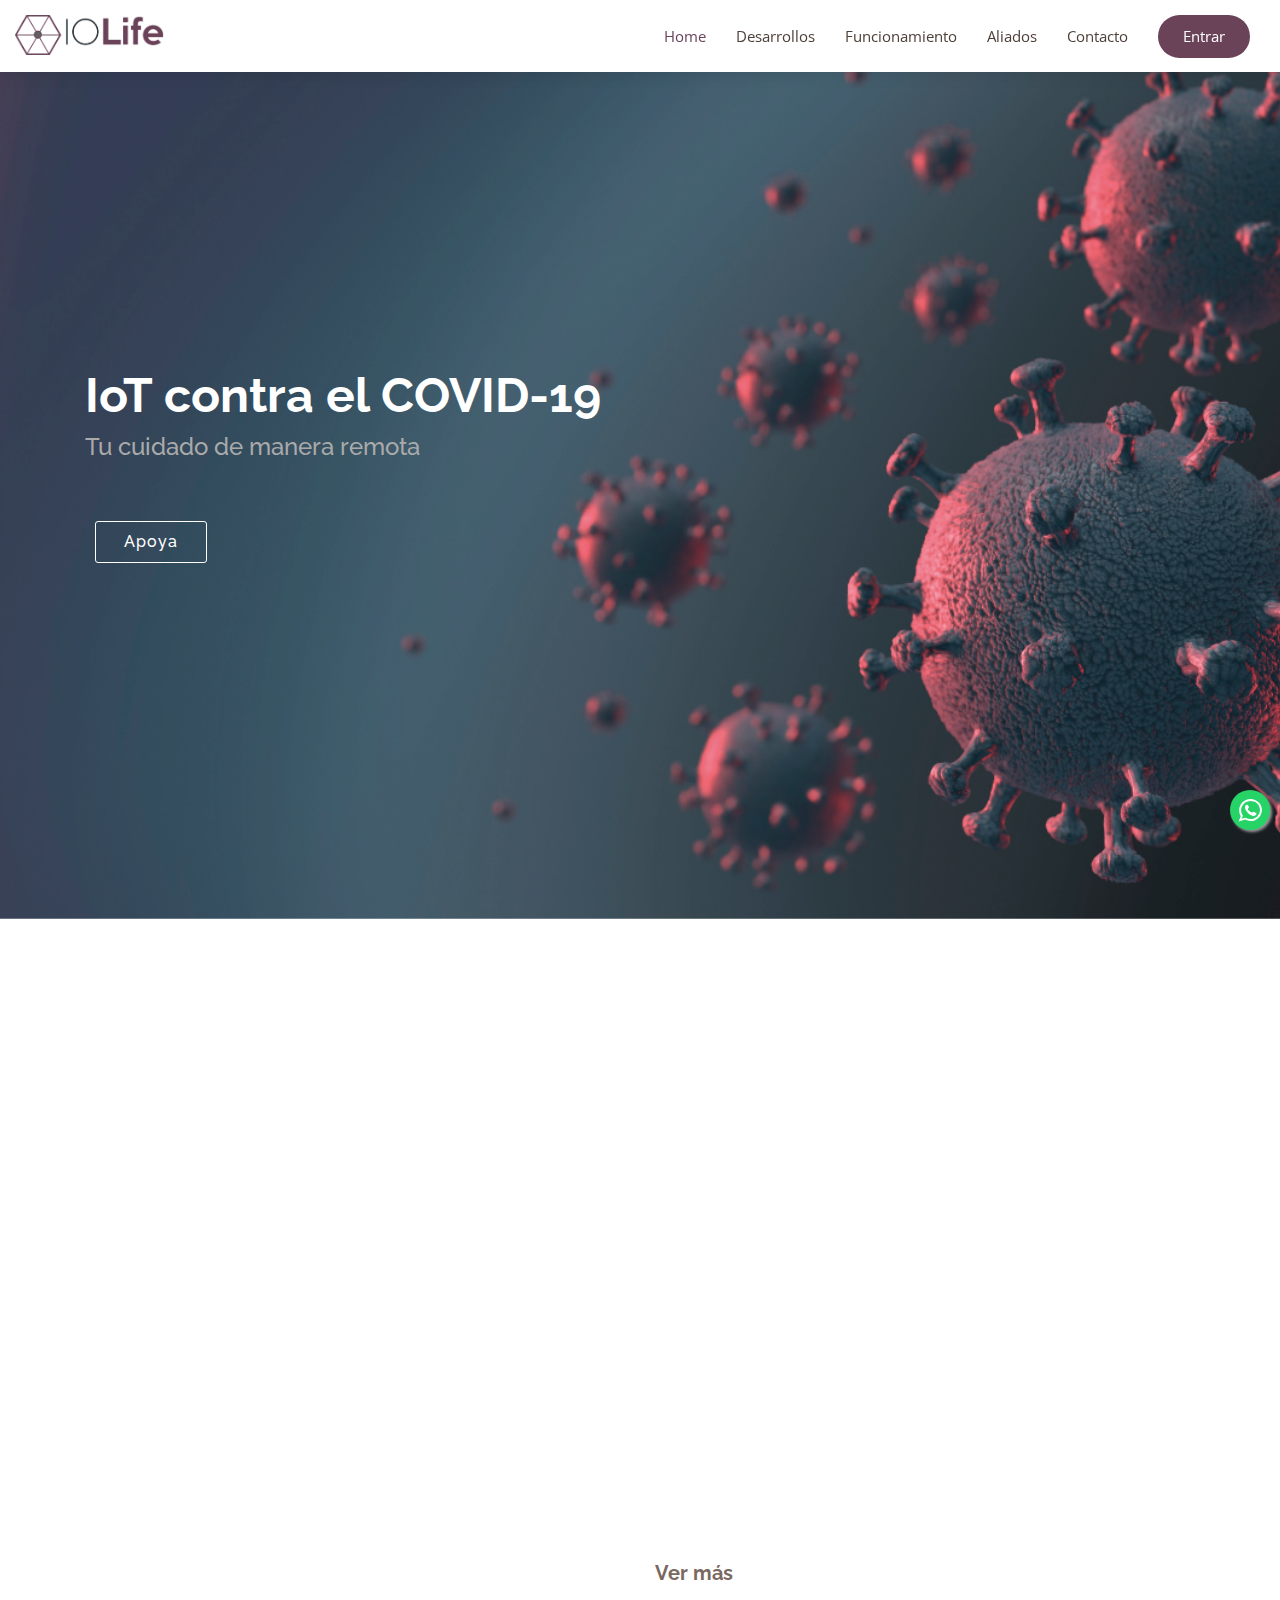
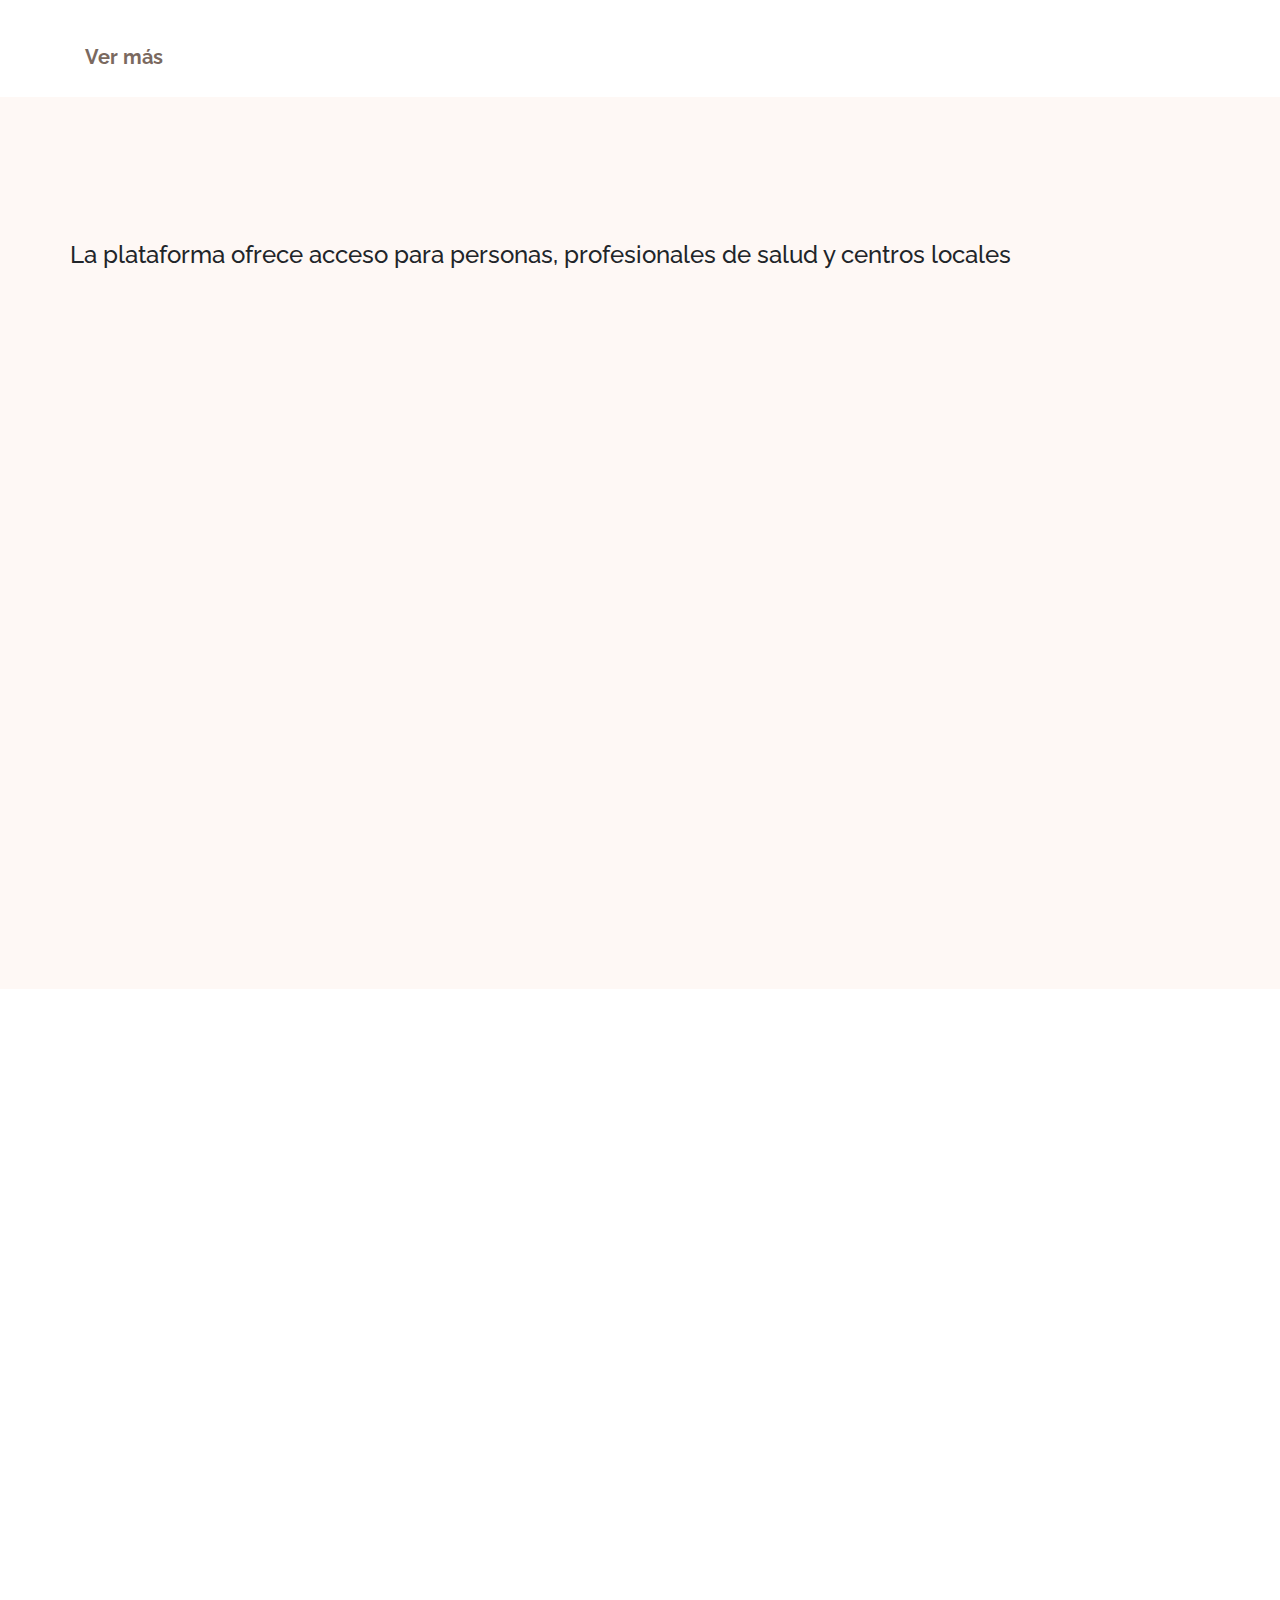
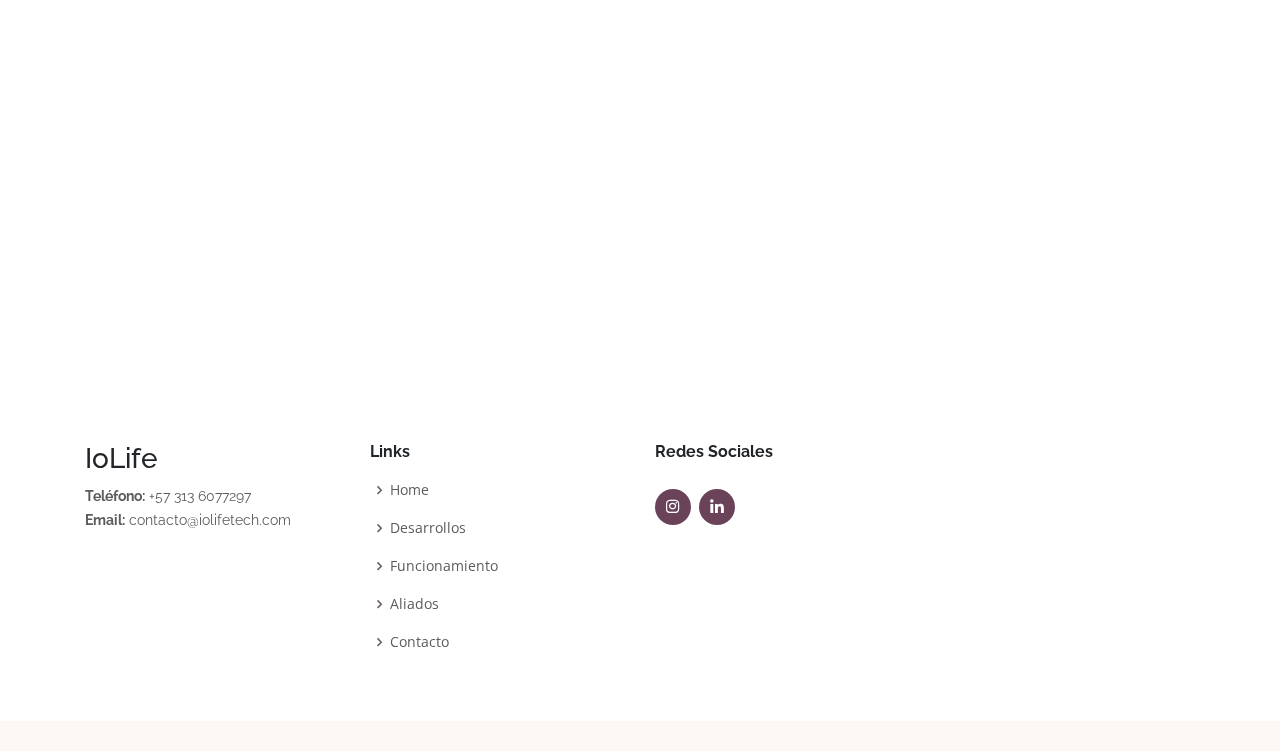
==== commit 66257435: "venntcon and new images" ====
--- a/index.html
+++ b/index.html
@@ -141,7 +141,7 @@
           <div class="col-lg-6 pt-5 pt-lg-0" >
               <h3 data-aos="fade-up">Vital Box</h3>
               <!-- <img src="assets/img/vital-box.png" class="img-fluid" alt="" data-aos="zoom-in"> -->
-              <a href="./vitalbox.html"><img src="assets/img/vital-box.png" class="img-fluid" alt="" data-aos="zoom-in"style="border-bottom: solid 3px #6A4359;"></a>
+              <a href="./vitalbox.html"><img src="assets/img/vital-box-3.png" class="img-fluid" alt="" data-aos="zoom-in"style="border-bottom: solid 3px #6A4359;"></a>
               <p  class="text-justify mt-4" data-aos="fade-up" >Dispositivo de fácil instalación en los hogares, conectado a Internet que mide, temperatura, porcentaje de saturación de oxígeno en la sangre y ritmo cardiaco. Una vez 
                 se toma la medición, estos datos se subirán a la plataforma a la cual tienes acceso tanto los usuarios del dispositivos como los médicos locales y pueden tener asistencia, historial y monitoreo remoto en tiempo real.
               </p>
--- a/assets/css/style.css
+++ b/assets/css/style.css
@@ -355,7 +355,7 @@
 .masthead-vitalbox {
   height: 100vh;
   min-height: 500px;
-  background-image: url('../img/vitalbox1.png');
+  background-image: url('../img/vitalboxwall.png');
   background-size: cover;
   background-position: center;
   background-repeat: no-repeat;
@@ -370,7 +370,7 @@
 }
 
 .masthead-vitalbox h2 {
-  color: #aaaaaa;
+  color: #1b1b1b;
   margin-bottom: 50px;
   font-size: 24px;
 }
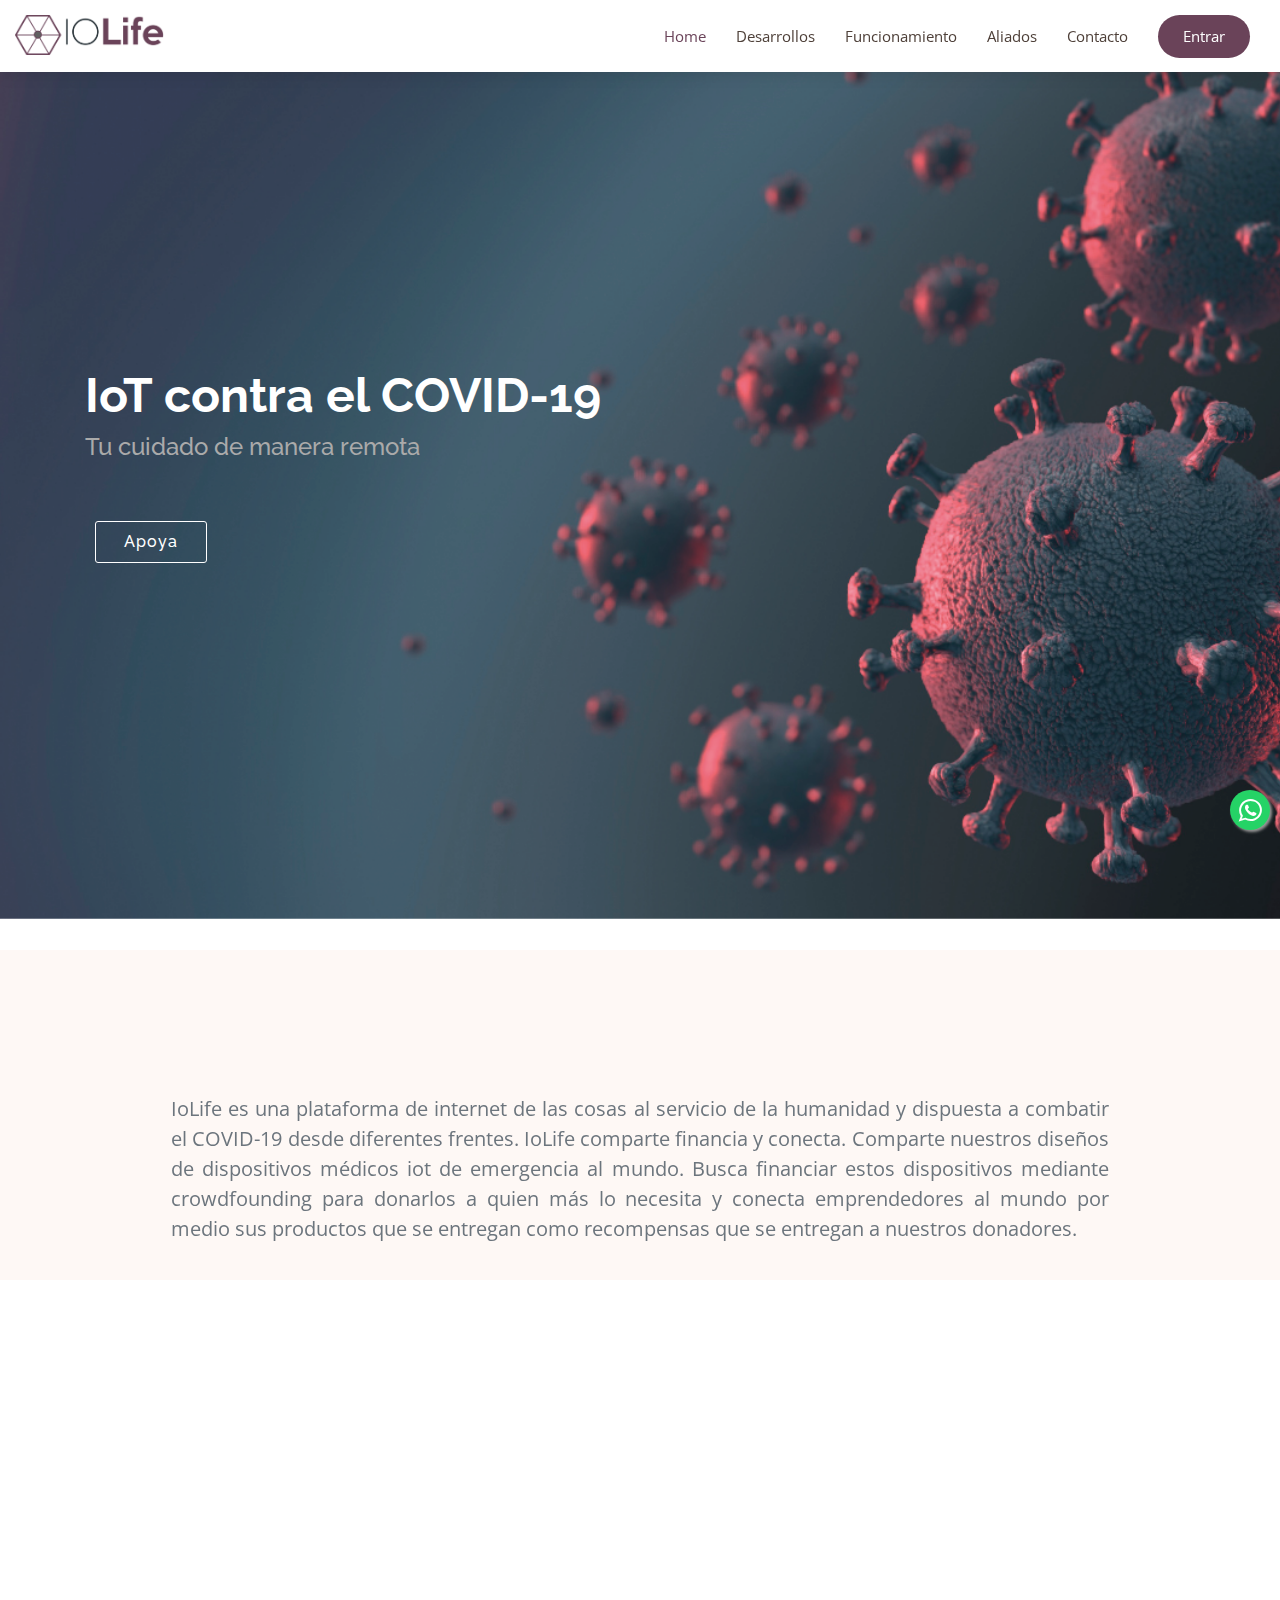
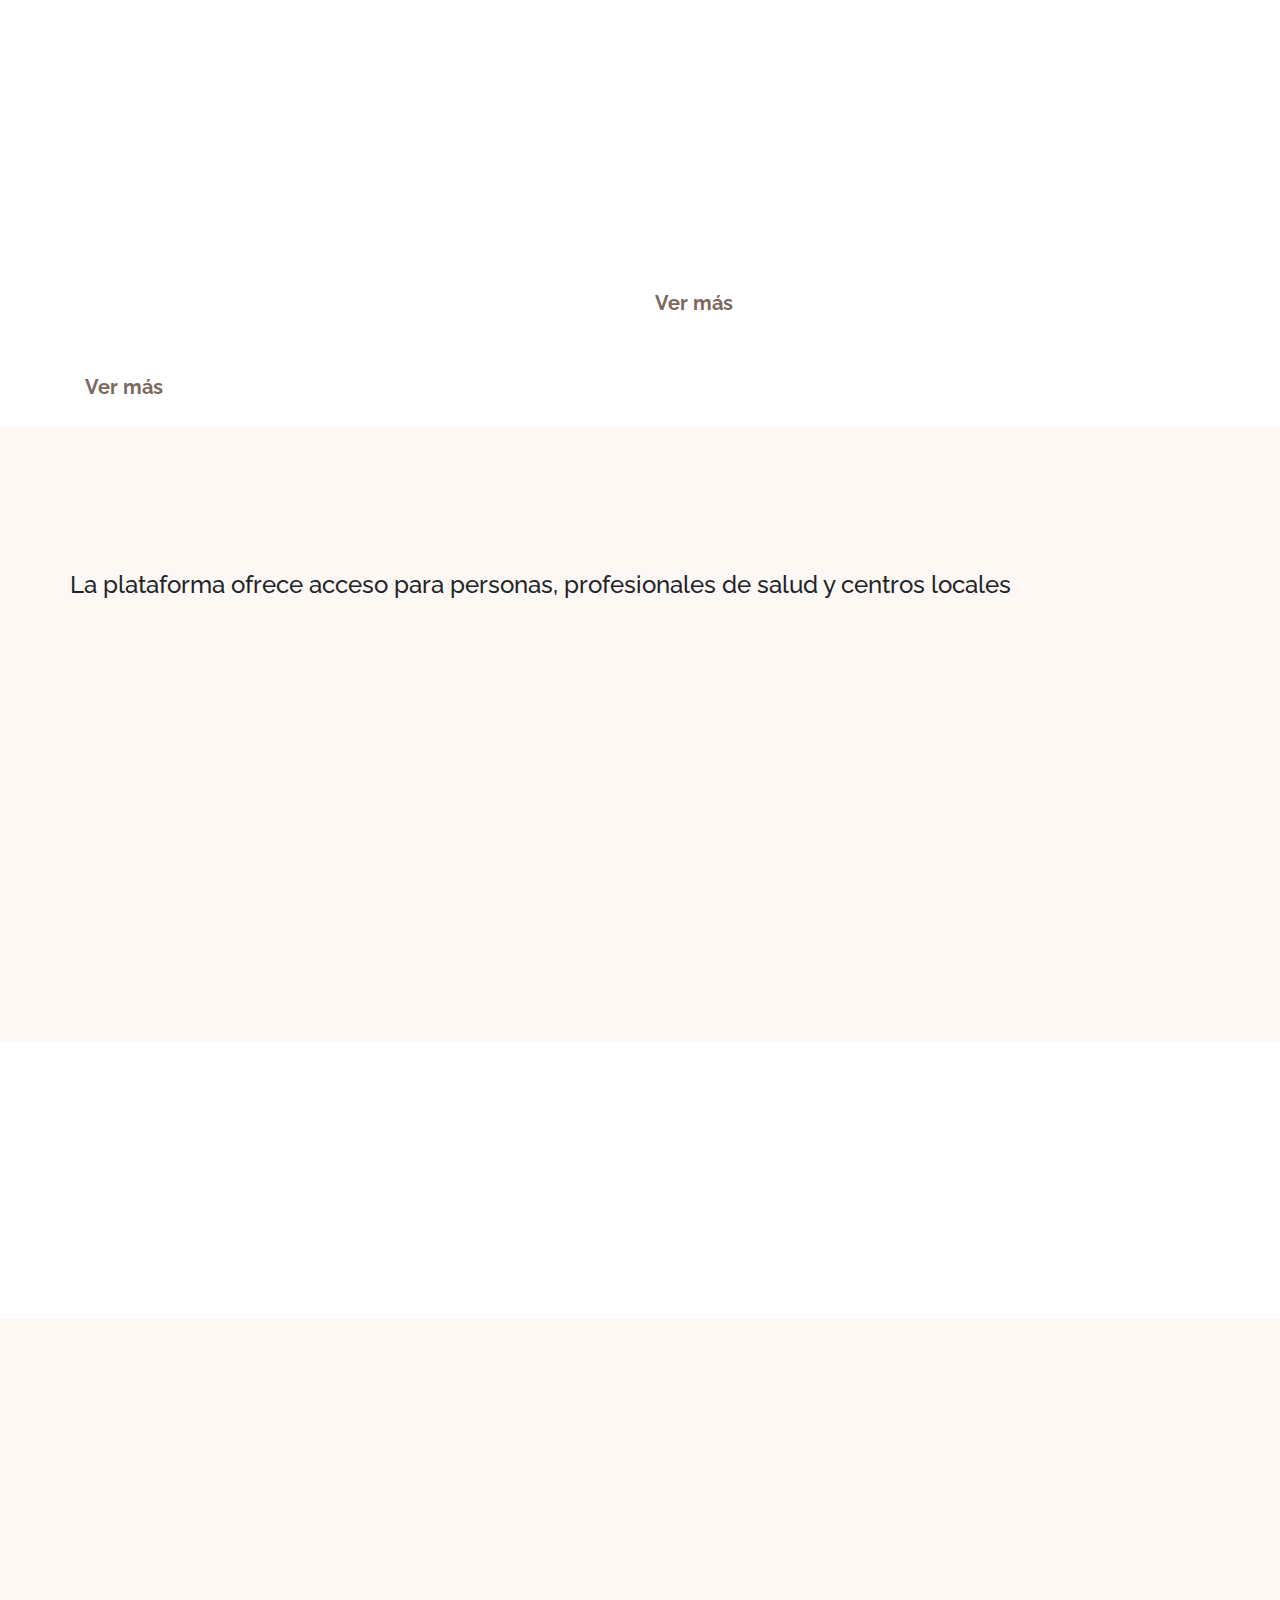
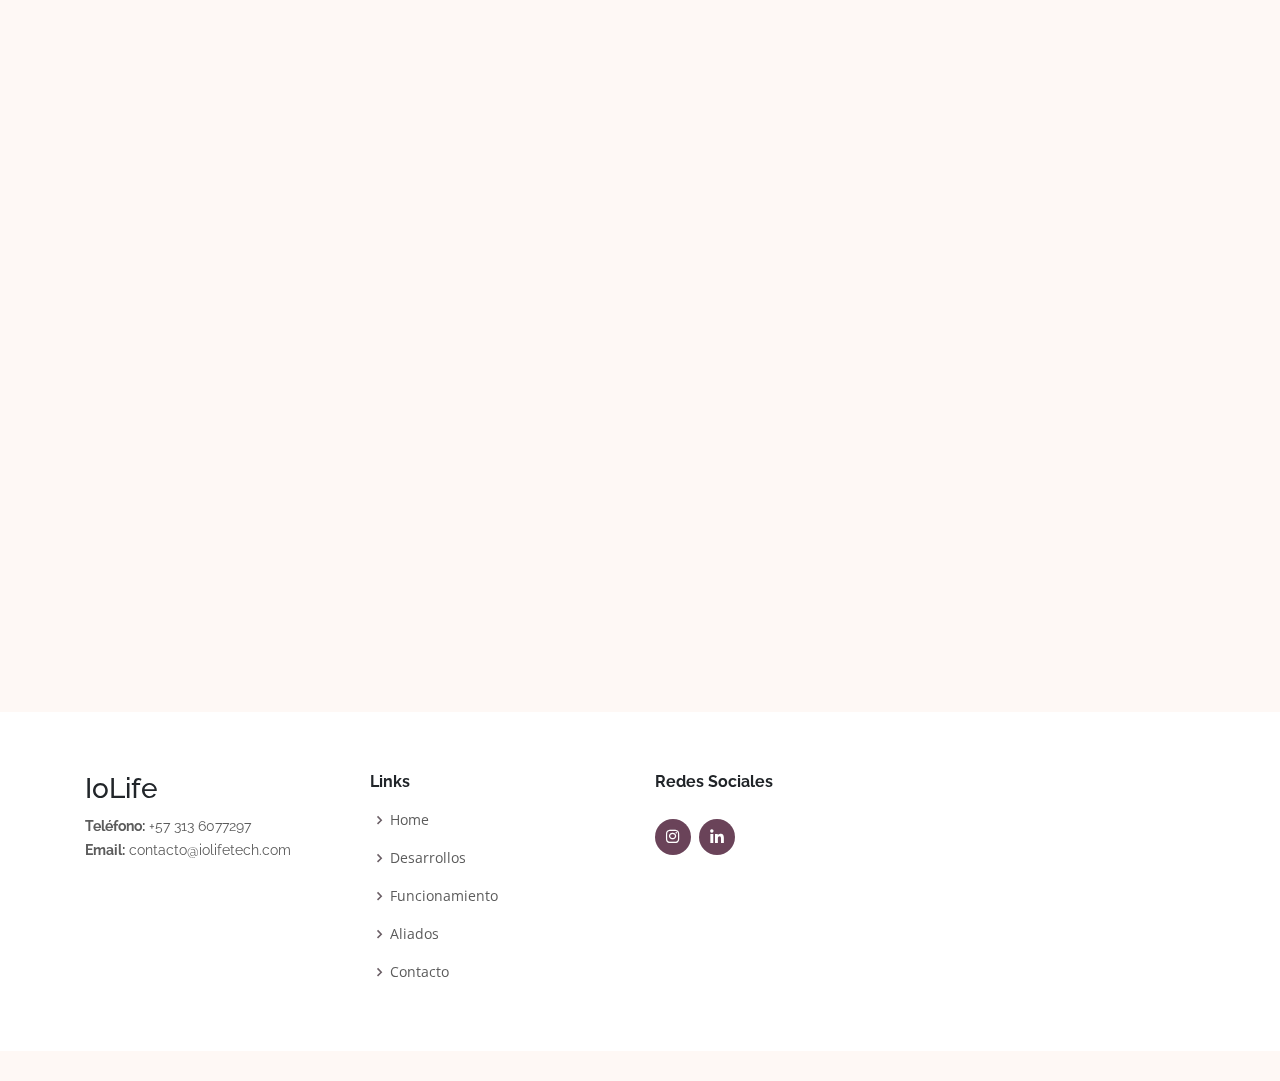
==== commit c50f71a2: "Agregando anaalytics" ====
--- a/index.html
+++ b/index.html
@@ -35,9 +35,22 @@
   * Author: BootstrapMade.com
   * License: https://bootstrapmade.com/license/
   ======================================================== -->
+
+  <!-- Google Tag Manager -->
+<script>(function(w,d,s,l,i){w[l]=w[l]||[];w[l].push({'gtm.start':
+  new Date().getTime(),event:'gtm.js'});var f=d.getElementsByTagName(s)[0],
+  j=d.createElement(s),dl=l!='dataLayer'?'&l='+l:'';j.async=true;j.src=
+  'https://www.googletagmanager.com/gtm.js?id='+i+dl;f.parentNode.insertBefore(j,f);
+  })(window,document,'script','dataLayer','GTM-W26BVGP');</script>
+  <!-- End Google Tag Manager -->
+
 </head>
 
 <body>
+  <!-- Google Tag Manager (noscript) -->
+<noscript><iframe src="https://www.googletagmanager.com/ns.html?id=GTM-W26BVGP"
+  height="0" width="0" style="display:none;visibility:hidden"></iframe></noscript>
+  <!-- End Google Tag Manager (noscript) -->
   <a href="https://wa.me/573136077297" class="float" target="_blank" >
     <i class="fa fa-whatsapp my-float"></i>
   </a>
@@ -106,6 +119,34 @@
   </section>
 
   <main id="main" >
+
+    <section class="section-bg">
+
+      <div class="section-title" data-aos="fade-up">
+        <h2>IoLife</h2>
+        <p>Plataforma</p>
+
+      </div>
+
+      <div class="container-fluid">
+        <div class="row">
+        <div class="col-12 d-flex justify-content-center">
+
+            <p class="text-justify w-75 text-muted" style="font-size: 20px;">
+
+              IoLife es una plataforma de internet de las cosas al servicio de la humanidad y dispuesta a combatir el COVID-19 desde diferentes frentes. 
+              IoLife comparte financia y conecta. Comparte nuestros diseños de dispositivos médicos iot de emergencia al mundo. 
+              Busca financiar estos dispositivos mediante crowdfounding para donarlos a quien más lo necesita y conecta emprendedores al mundo por medio sus productos que se 
+              entregan como recompensas que se entregan a nuestros donadores.
+
+            </p>
+        </div>
+
+        </div>
+    </div>
+
+
+    </section>
 
     <!-- ======= About Section ======= -->
     <section id="about" class="about " >
@@ -205,7 +246,7 @@
     </section><!-- End Services Section -->
 
     <!-- ======= Clients Section ======= -->
-    <section id="clients" class="clients section-bg">
+    <section id="clients" class="clients ">
       <div class="container">
 
         <div class="section-title" data-aos="fade-up">
@@ -224,7 +265,7 @@
     </section><!-- End Clients Section -->
 
     <!-- ======= Contact Us Section ======= -->
-    <section id="contact" class="contact">
+    <section id="contact" class="contact section-bg">
       <div class="container">
 
         <div class="section-title" data-aos="fade-up">
@@ -329,7 +370,7 @@
           <div class="col-lg-3 col-md-6 footer-links">
             <h4>Redes Sociales</h4>
             <div class="social-links mt-3">
-              <a href="#" class="instagram"><i class="bx bxl-instagram"></i></a>
+              <a href="https://www.instagram.com/iolifetech/" class="instagram"><i class="bx bxl-instagram"></i></a>
               <a href="#" class="linkedin"><i class="bx bxl-linkedin"></i></a>
             </div>
           </div>
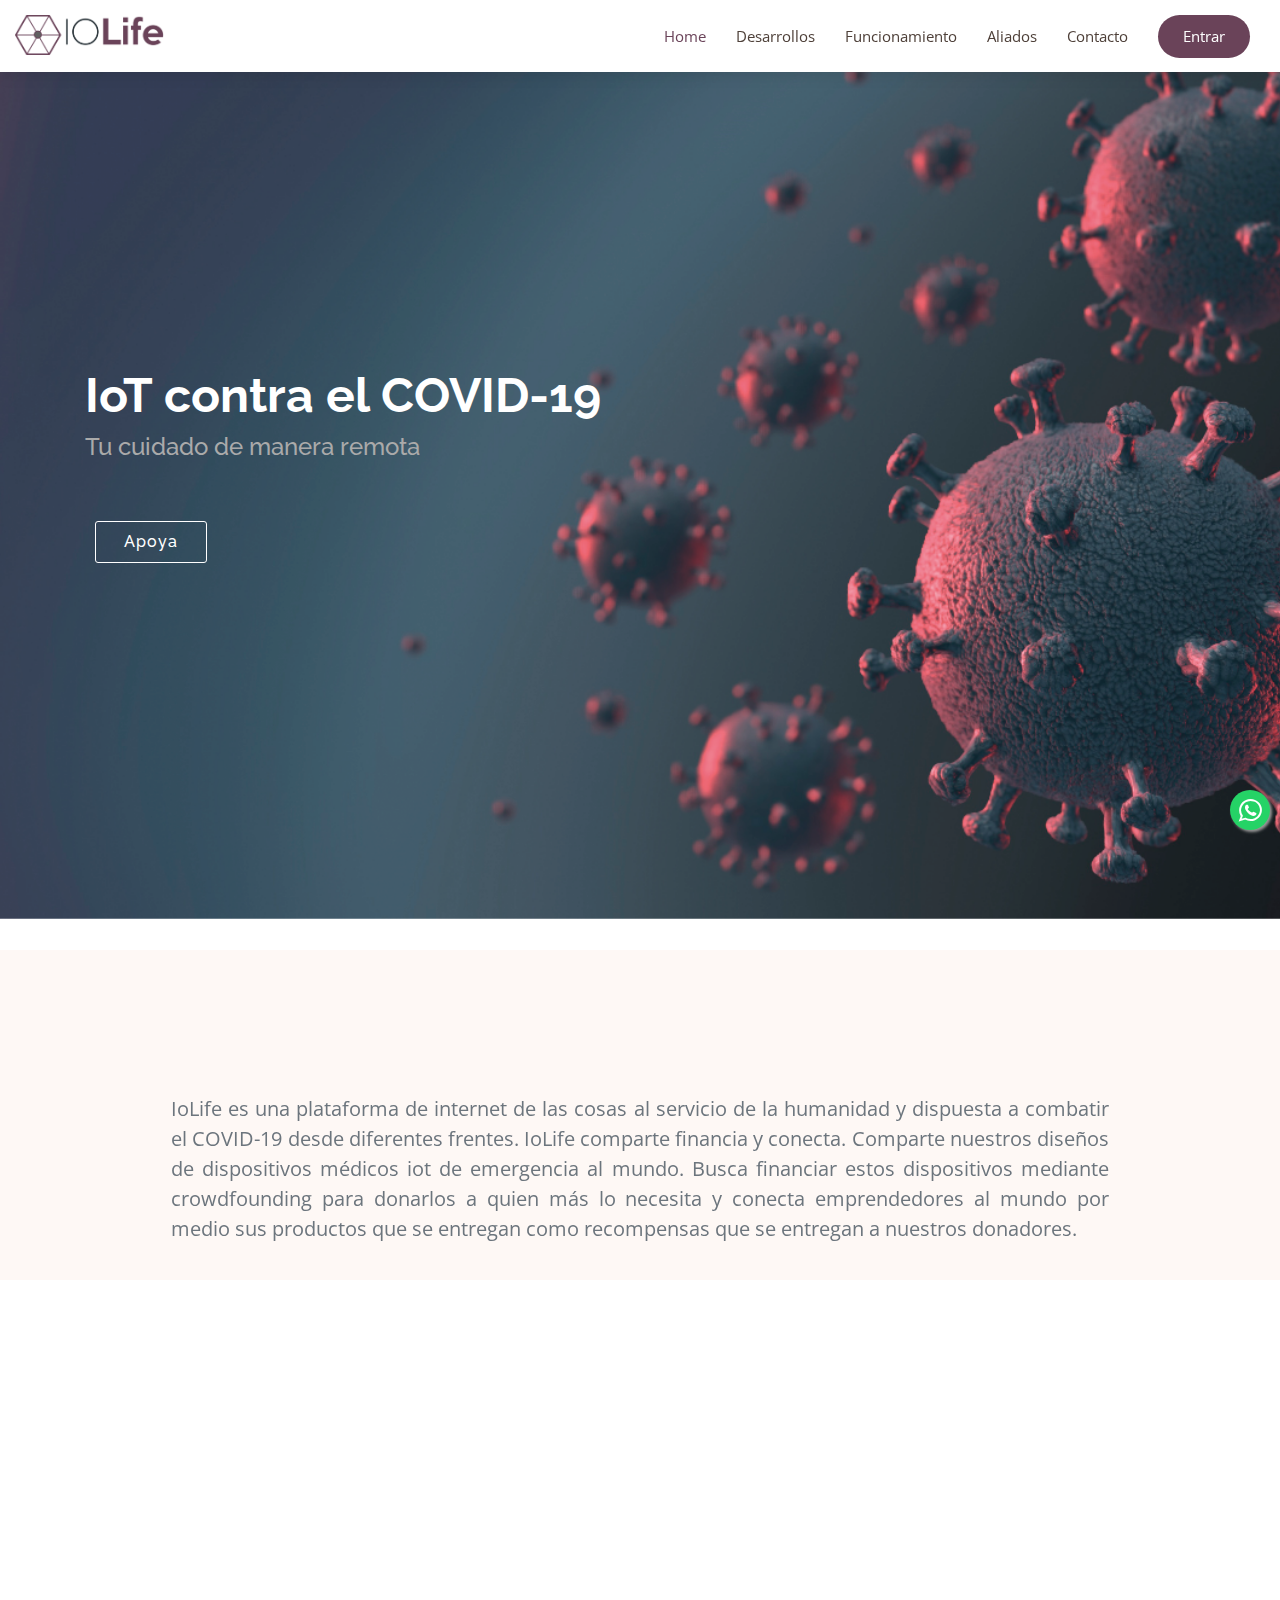
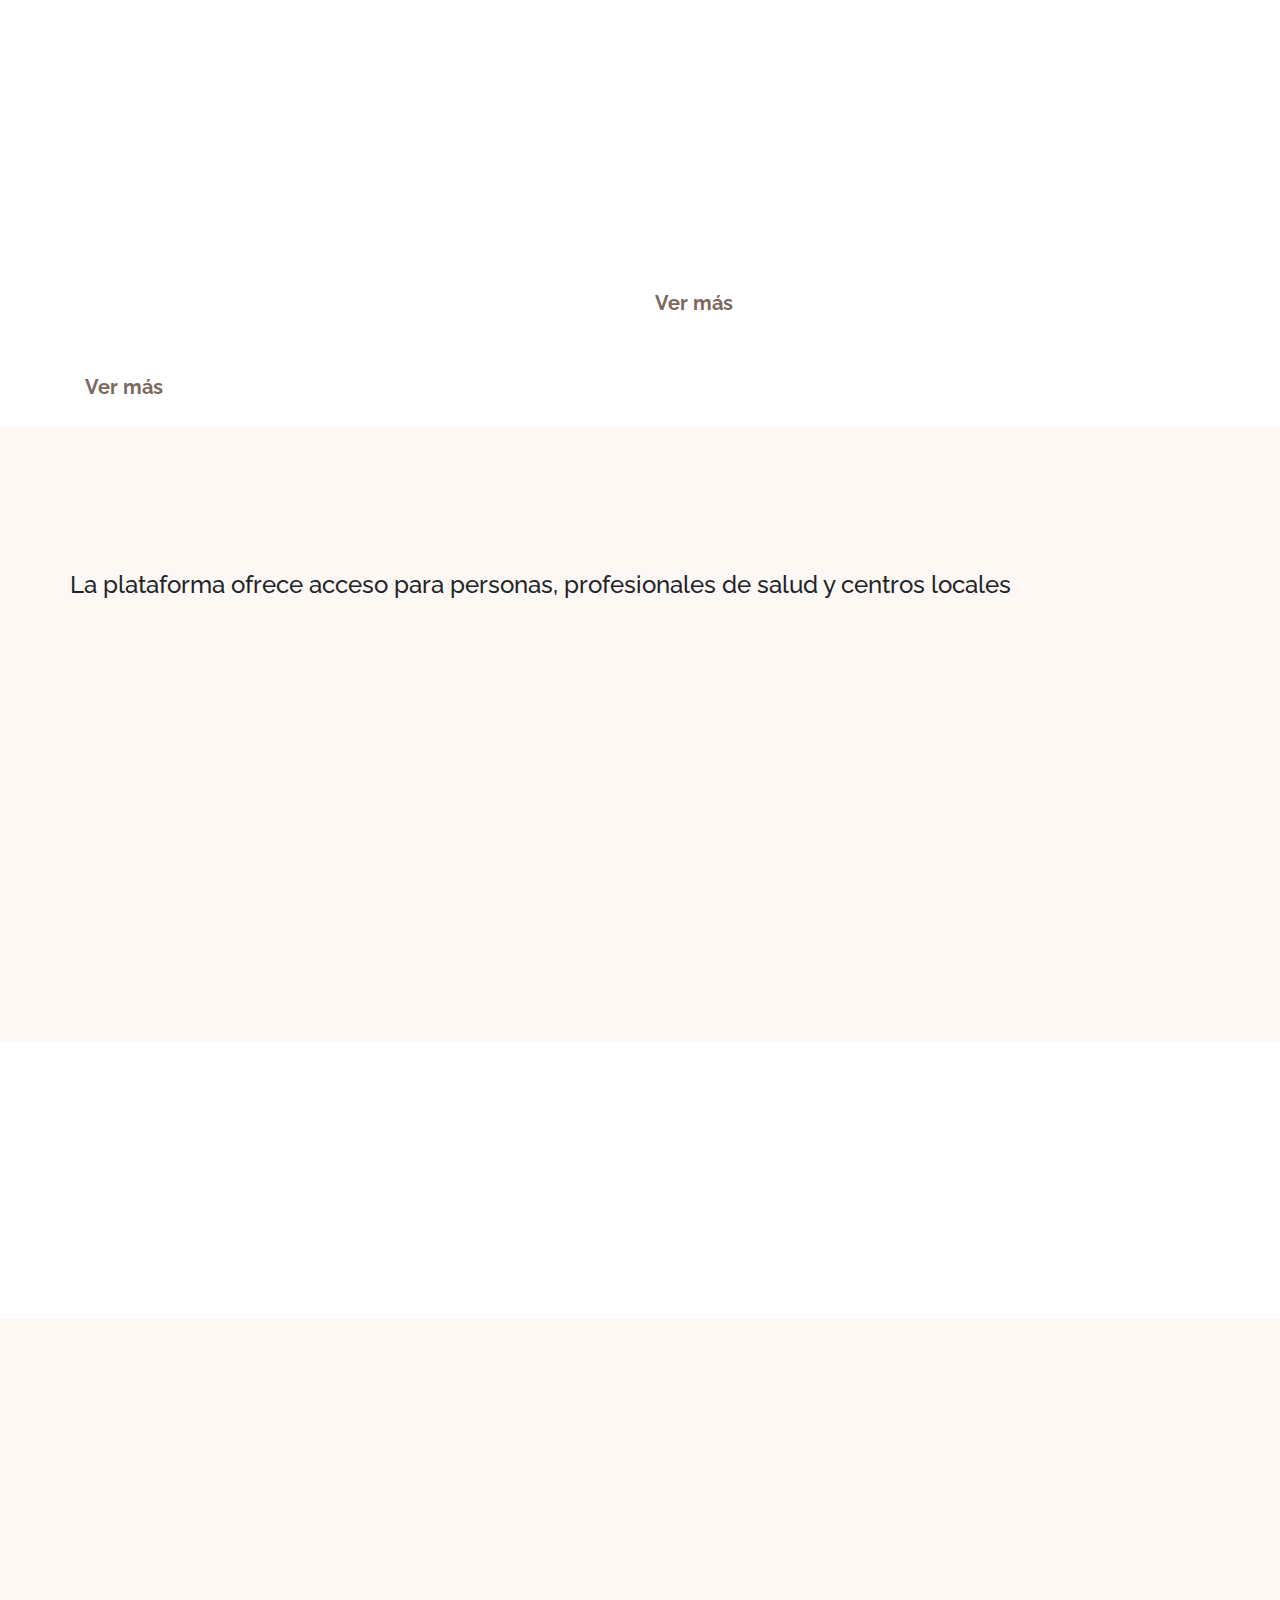
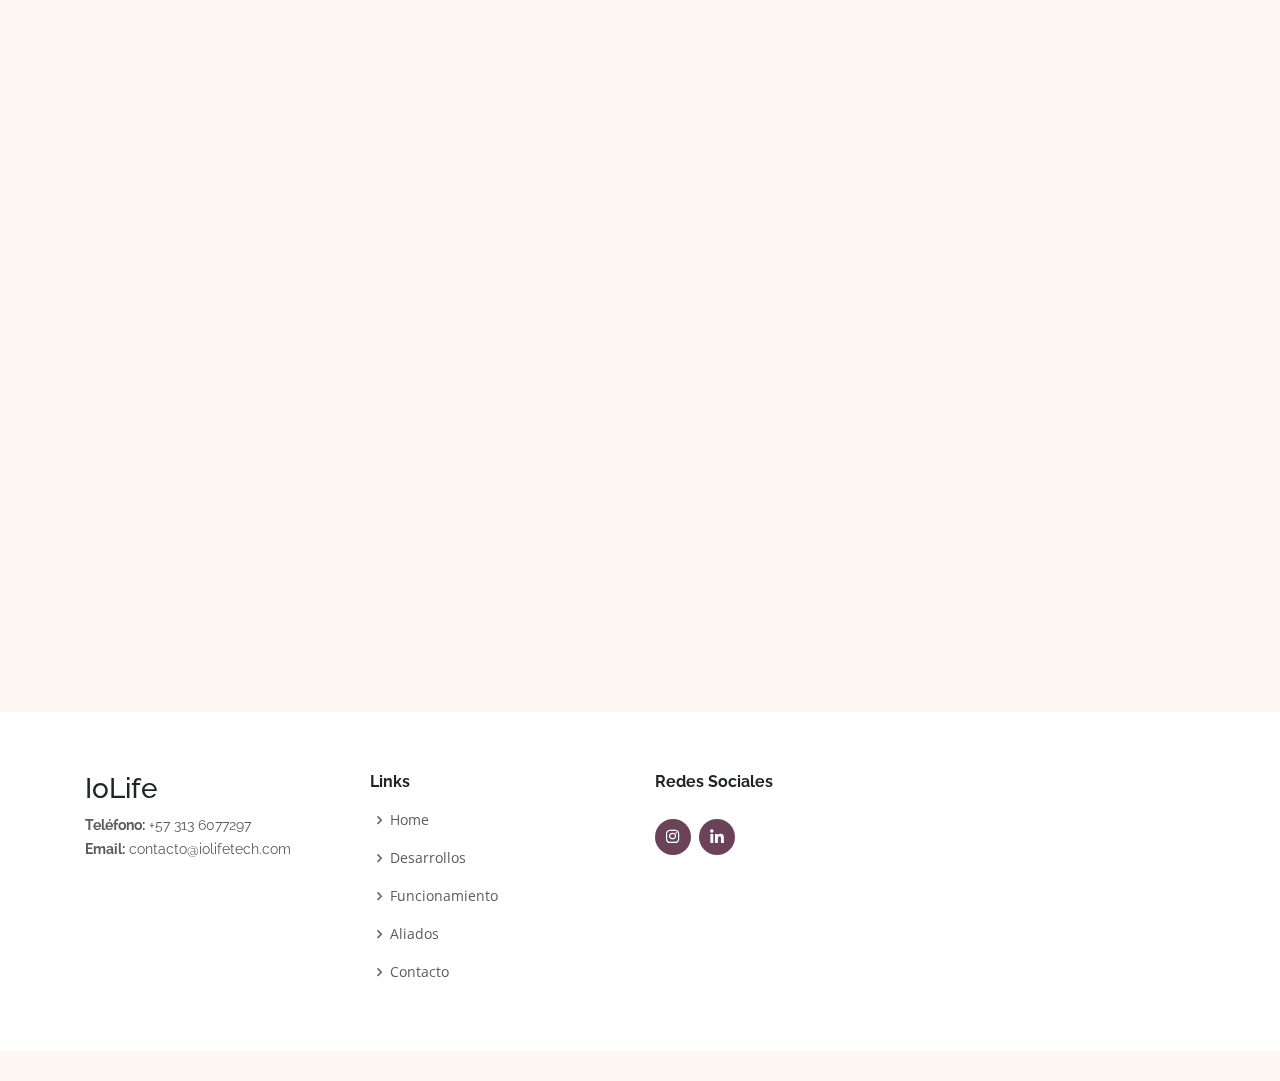
==== commit d21ce13c: "nuevas imagenes de cobreathco" ====
--- a/index.html
+++ b/index.html
@@ -159,7 +159,7 @@
           <div class="col-lg-6 pt-5 pt-lg-0">
             <h3 data-aos="fade-up">CoBreathCo</h3>
             
-            <a href="./cobreathco.html"><img src="assets/img/cobreath.png" class="img-fluid" alt="" data-aos="zoom-in" style="border-bottom: solid 3px #6A4359;"></a>
+            <a href="./cobreathco.html"><img src="assets/img/cobrecoinit.jpg" class="img-fluid" alt="" data-aos="zoom-in" style="border-bottom: solid 3px #6A4359;"></a>
            
             <p class="text-justify mt-4" data-aos="fade-up">Automatización de un reanimador manual, como un medio potencial para la ventilación a largo plazo. 
               Este es un uso completamente fuera de etiqueta, 
--- a/assets/css/style.css
+++ b/assets/css/style.css
@@ -401,7 +401,7 @@
 .masthead-cobreathco{
   height: 100vh;
   min-height: 500px;
-  background-image: url('../img/COBREATH-1.png');
+  background-image: url('../img/conbreathcoin.jpg');
   background-size: cover;
   background-position: center;
   background-repeat: no-repeat;
@@ -416,7 +416,7 @@
 }
 
 .masthead-cobreathco h2 {
-  color: #aaaaaa;
+  color: #5c5b5b;
   margin-bottom: 50px;
   font-size: 24px;
 }
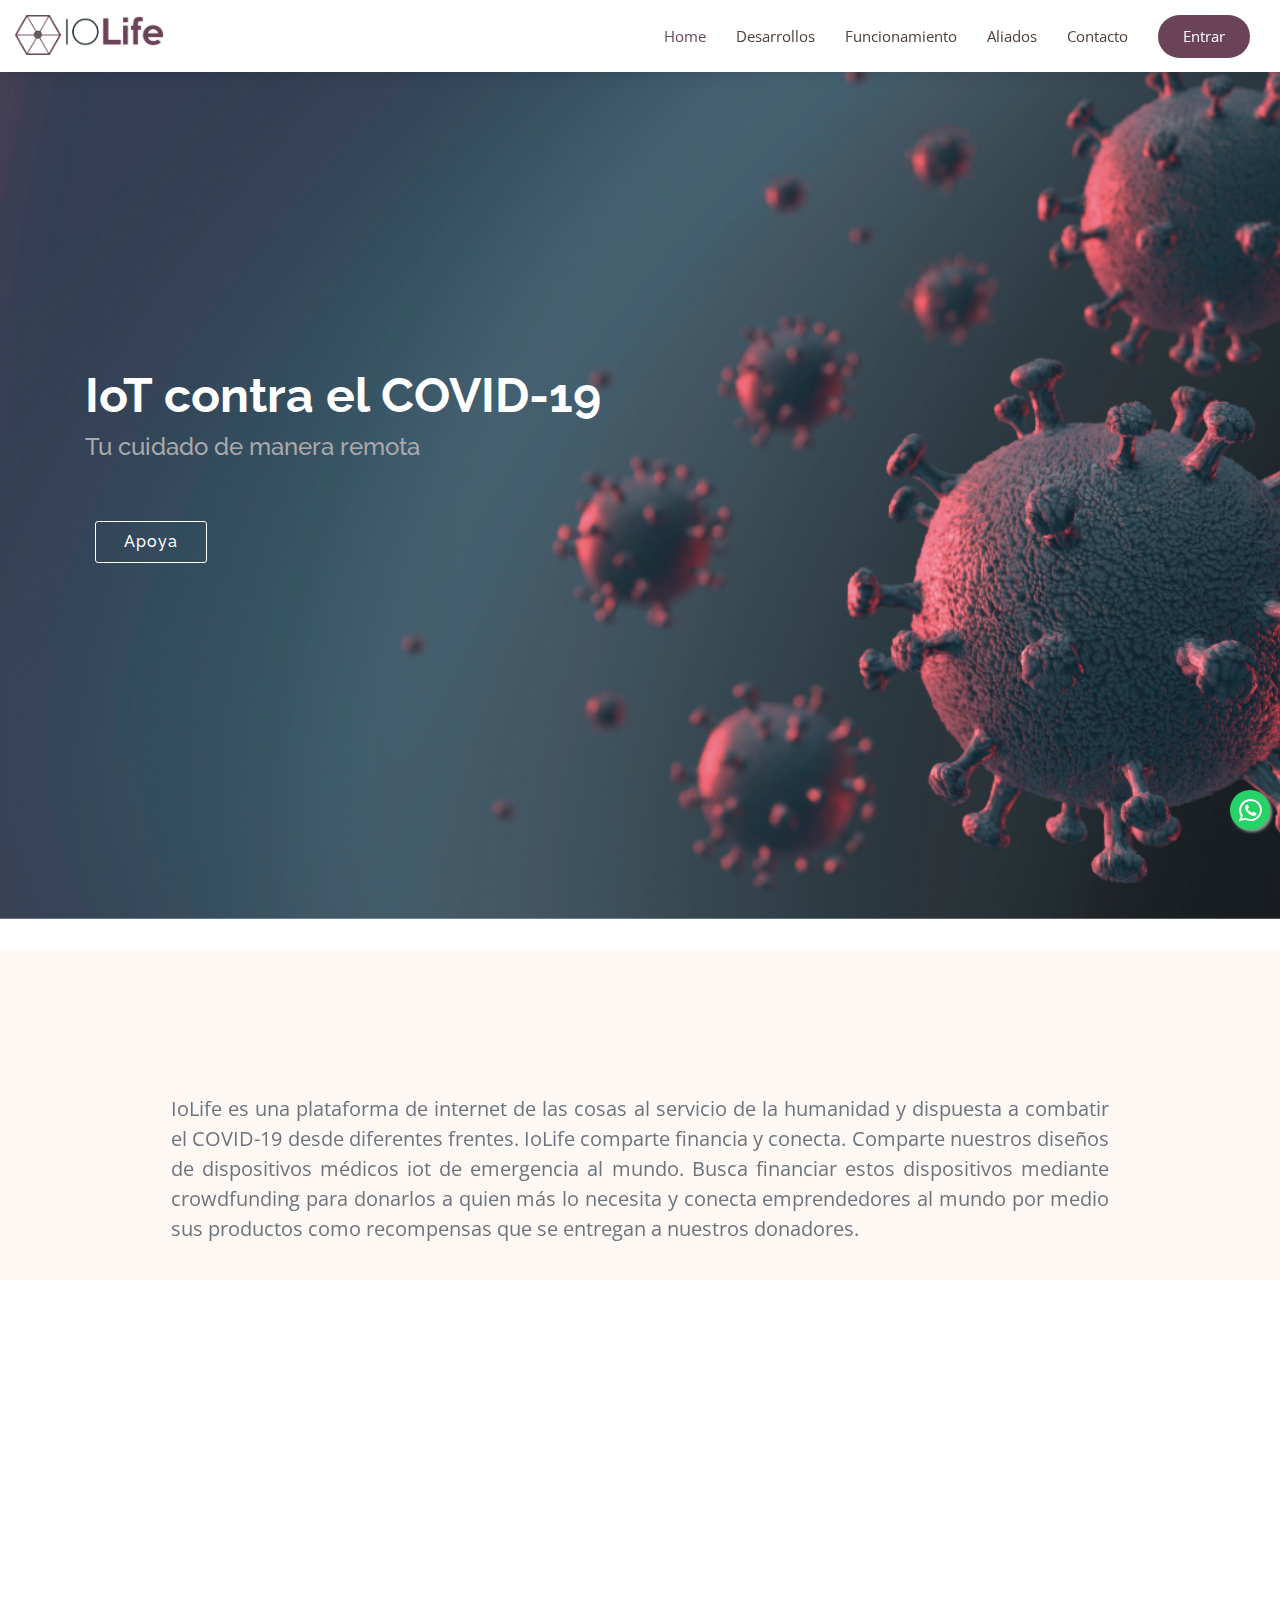
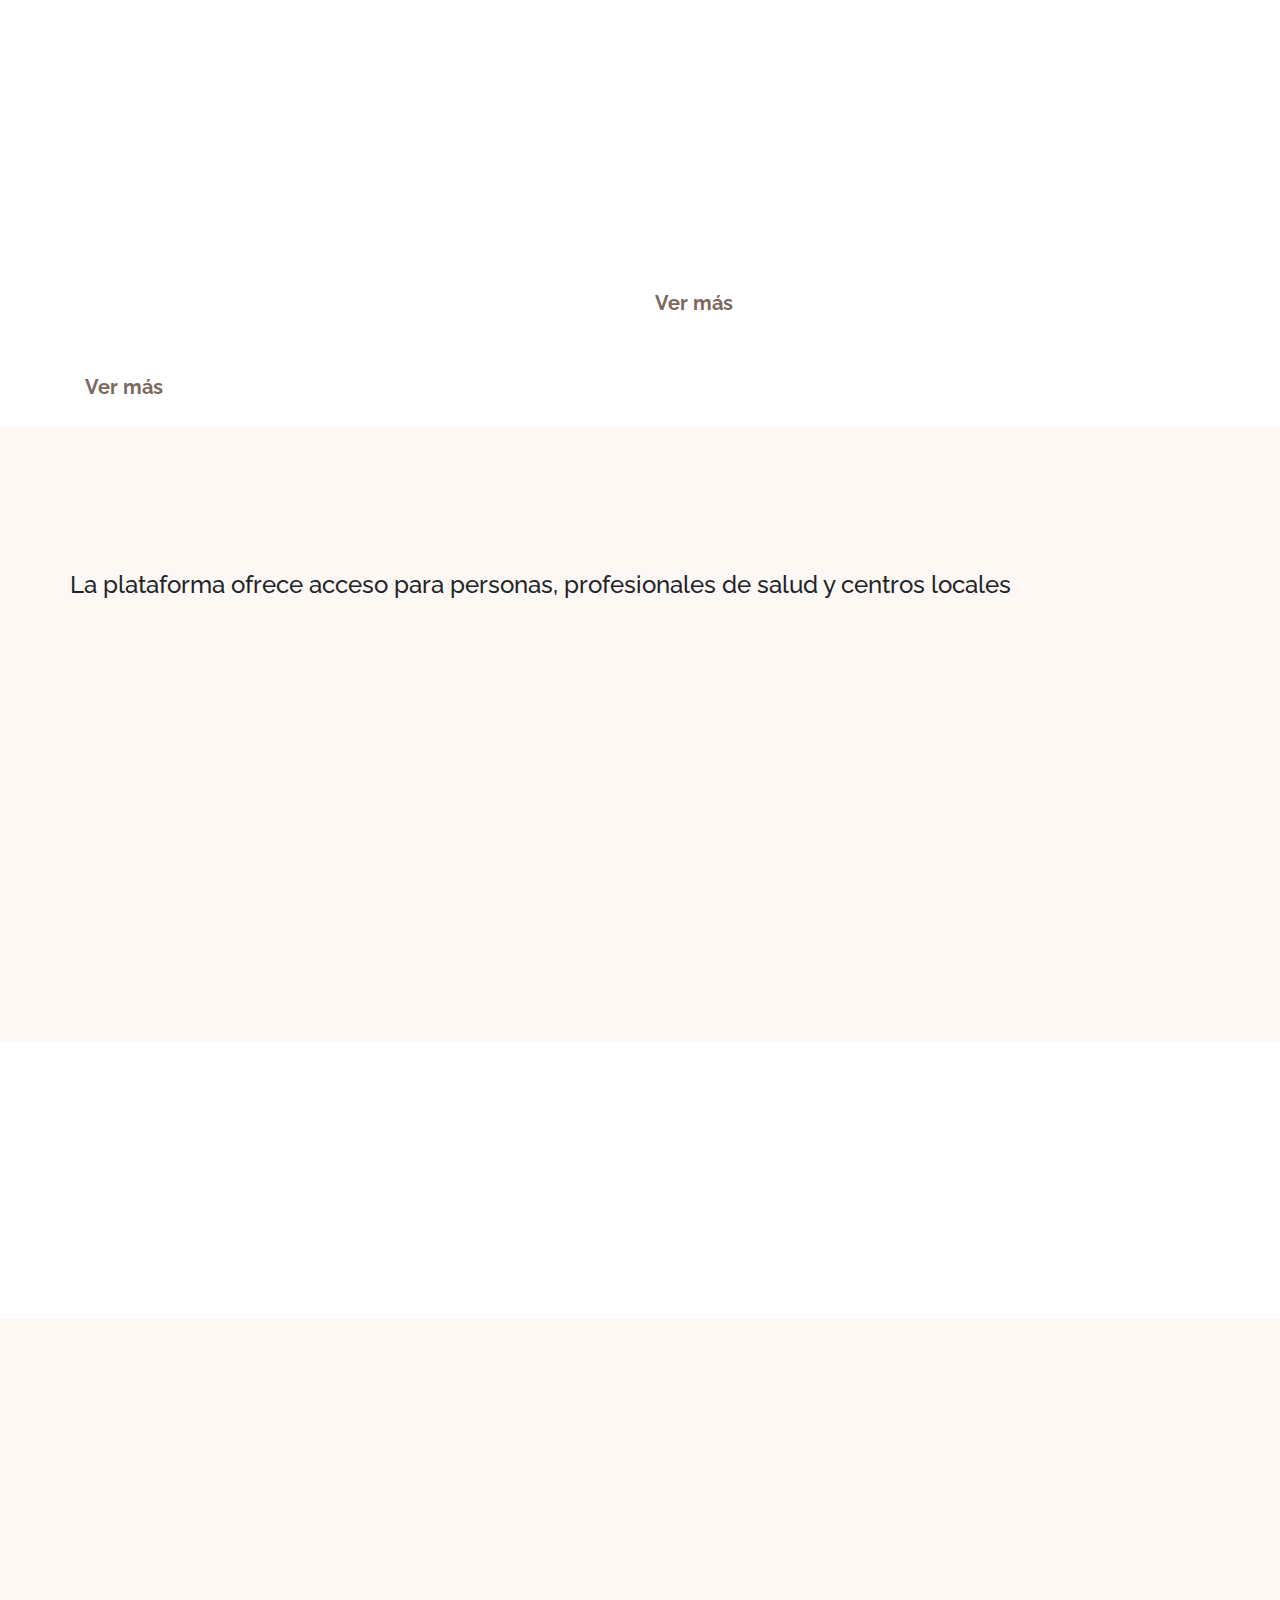
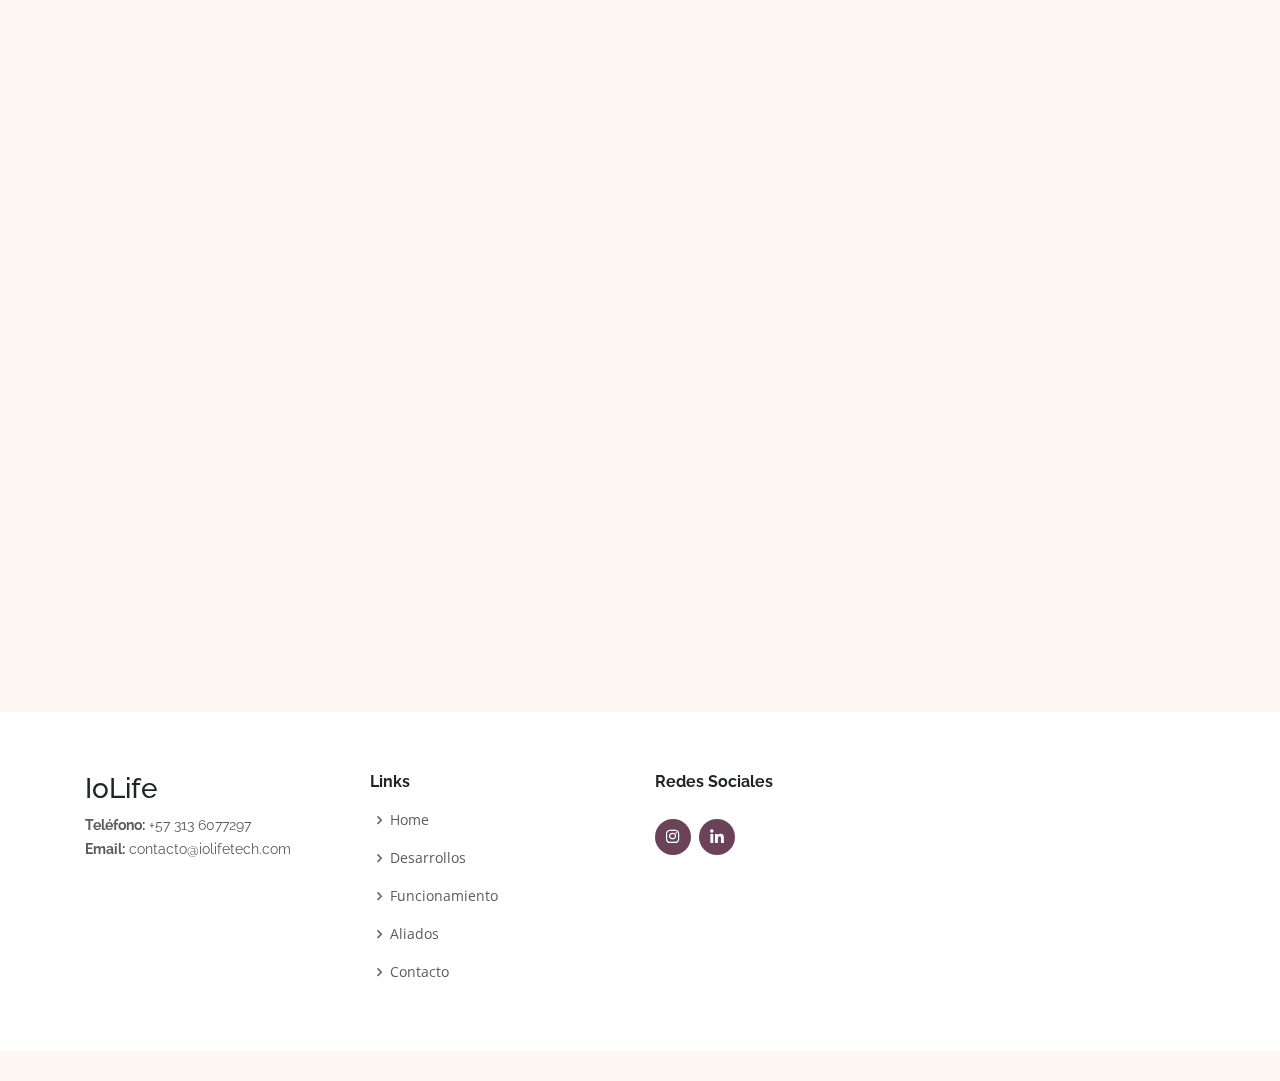
==== commit 2497d221: "sintaxis" ====
--- a/index.html
+++ b/index.html
@@ -136,8 +136,7 @@
 
               IoLife es una plataforma de internet de las cosas al servicio de la humanidad y dispuesta a combatir el COVID-19 desde diferentes frentes. 
               IoLife comparte financia y conecta. Comparte nuestros diseños de dispositivos médicos iot de emergencia al mundo. 
-              Busca financiar estos dispositivos mediante crowdfounding para donarlos a quien más lo necesita y conecta emprendedores al mundo por medio sus productos que se 
-              entregan como recompensas que se entregan a nuestros donadores.
+              Busca financiar estos dispositivos mediante crowdfunding para donarlos a quien más lo necesita y conecta emprendedores al mundo por medio sus productos como recompensas que se entregan a nuestros donadores.
 
             </p>
         </div>
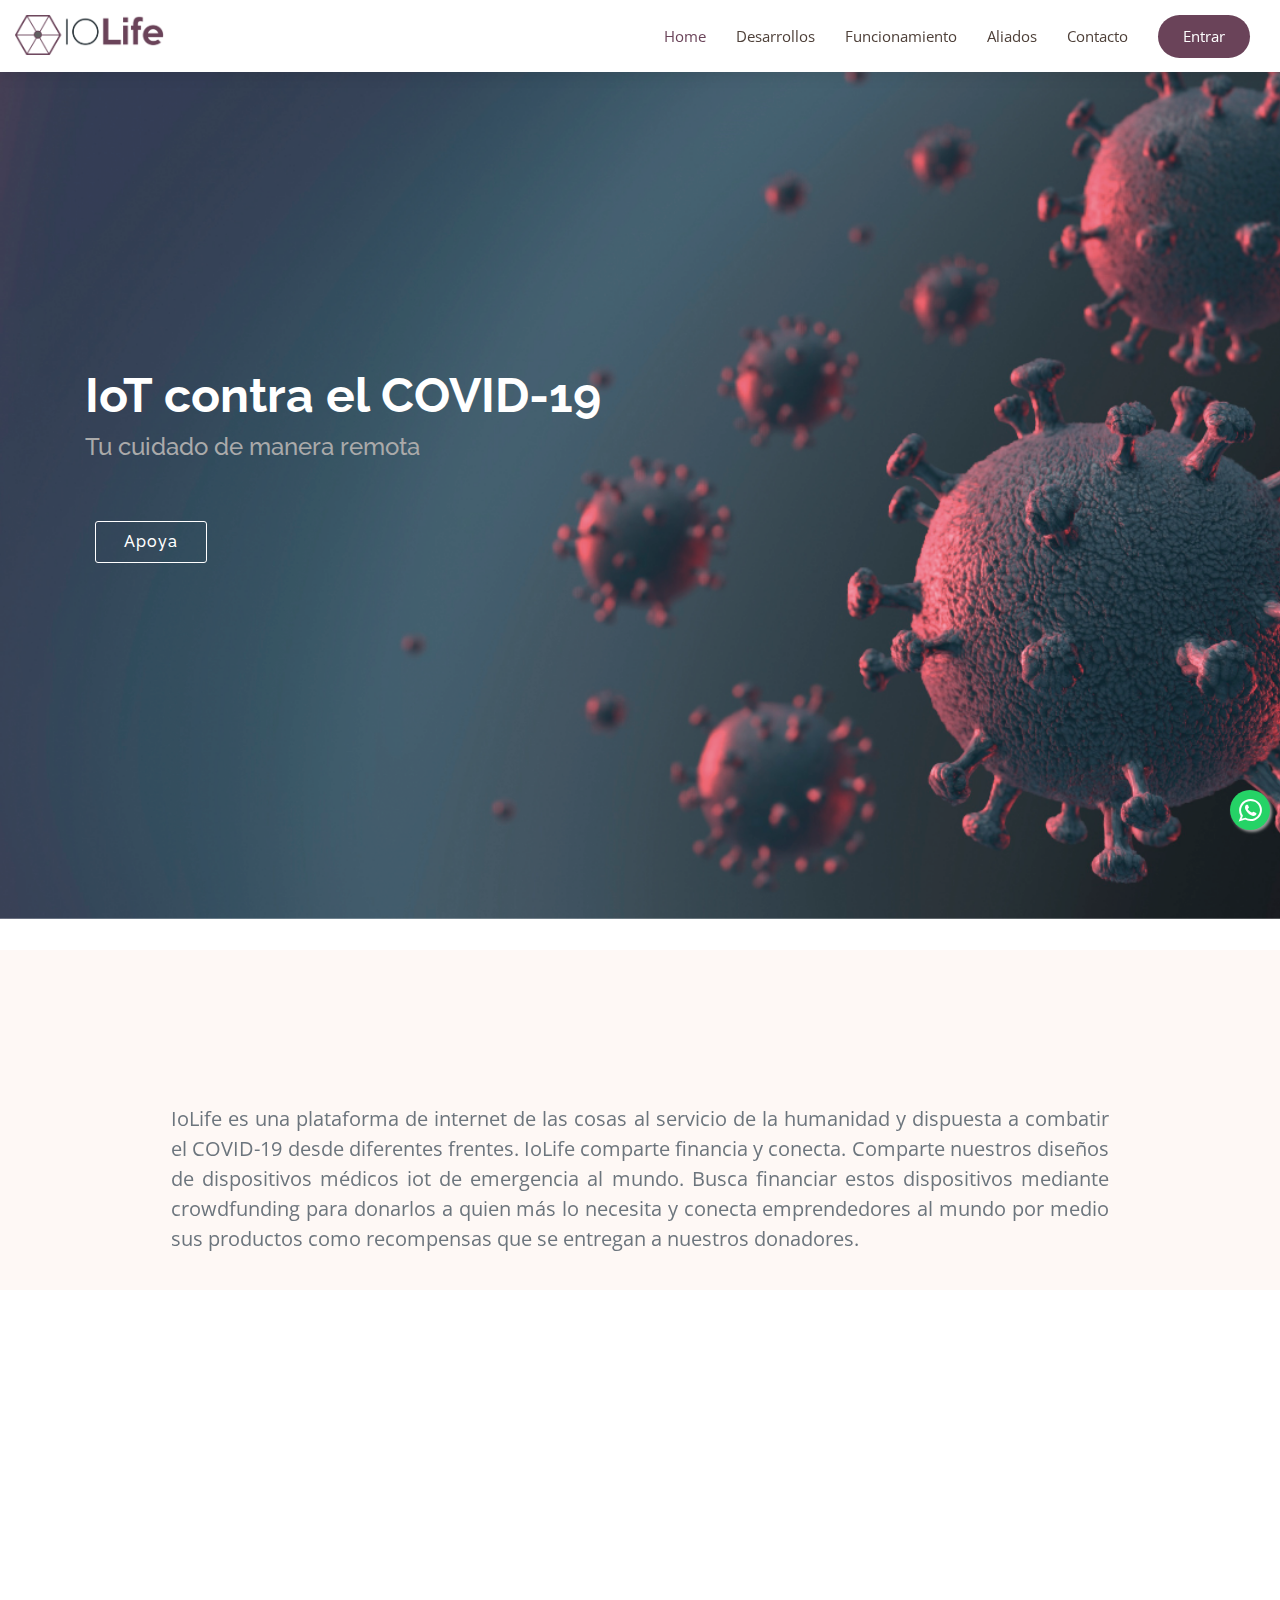
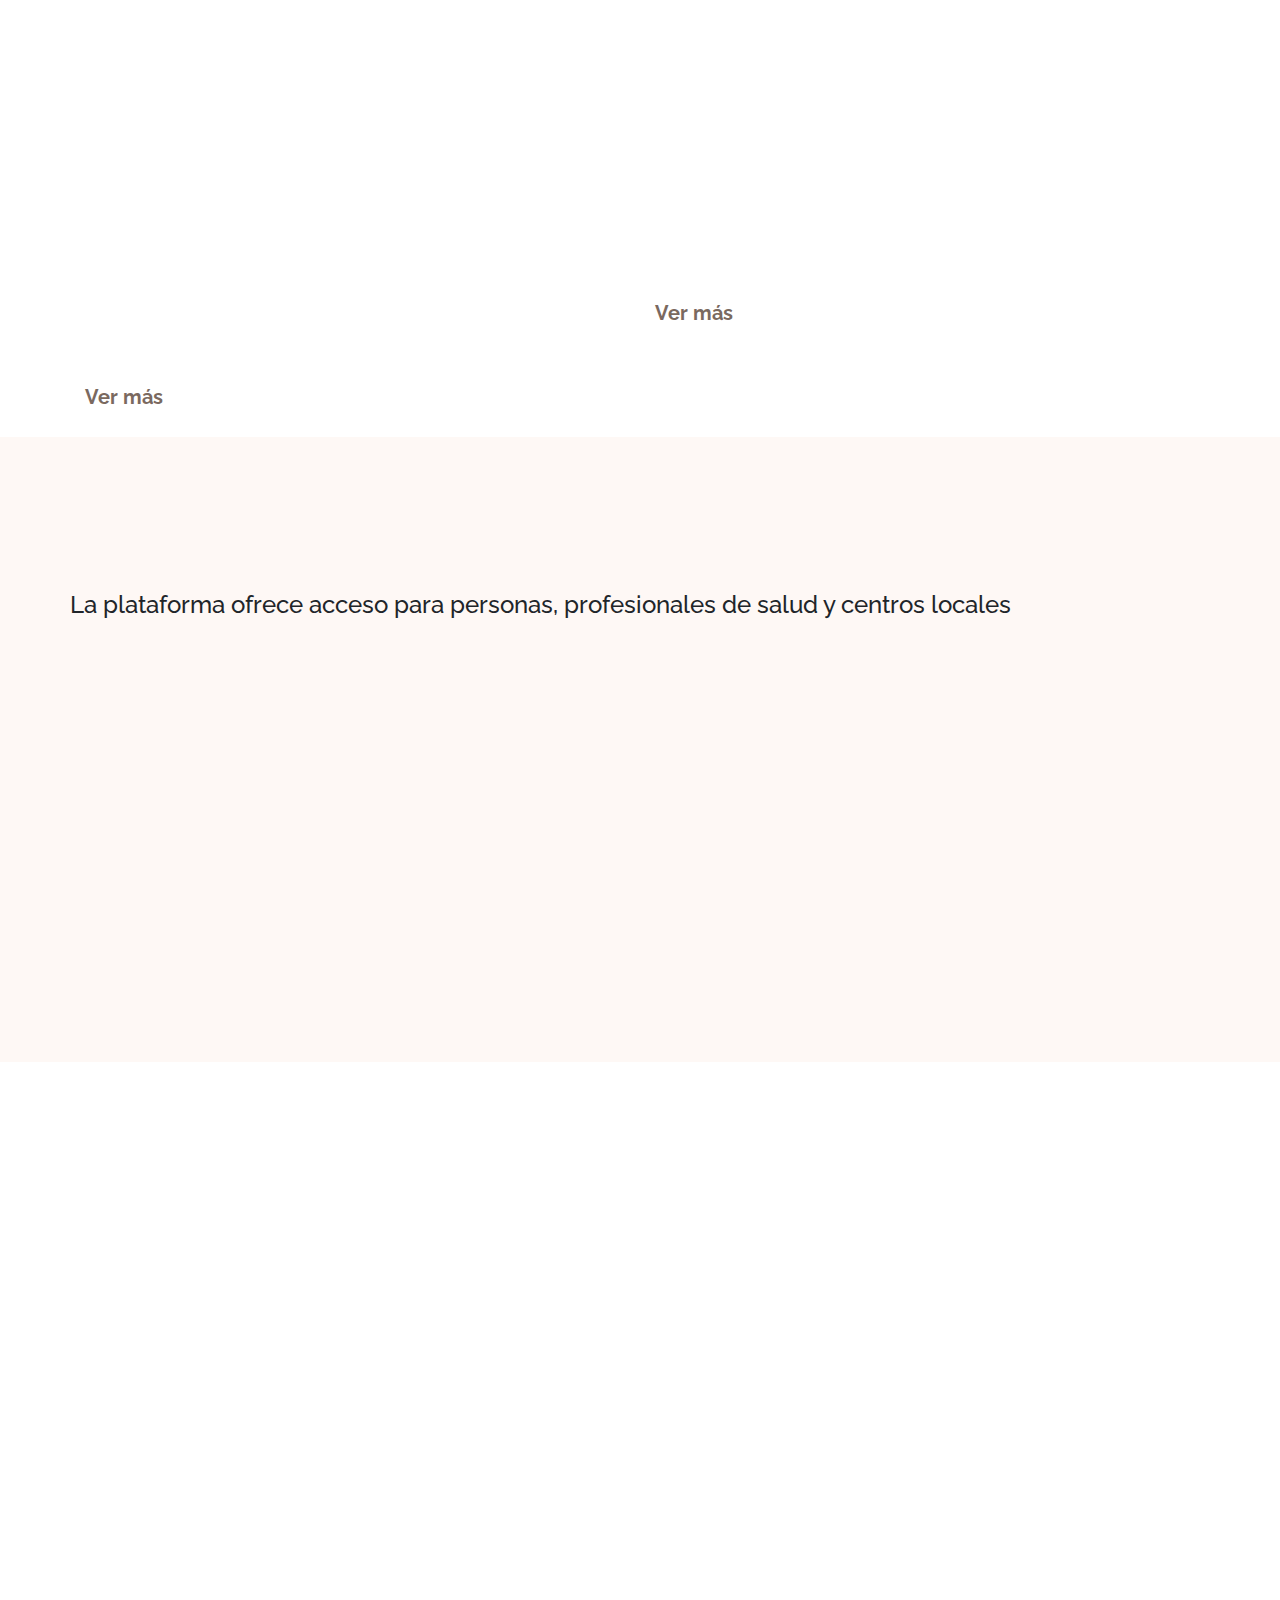
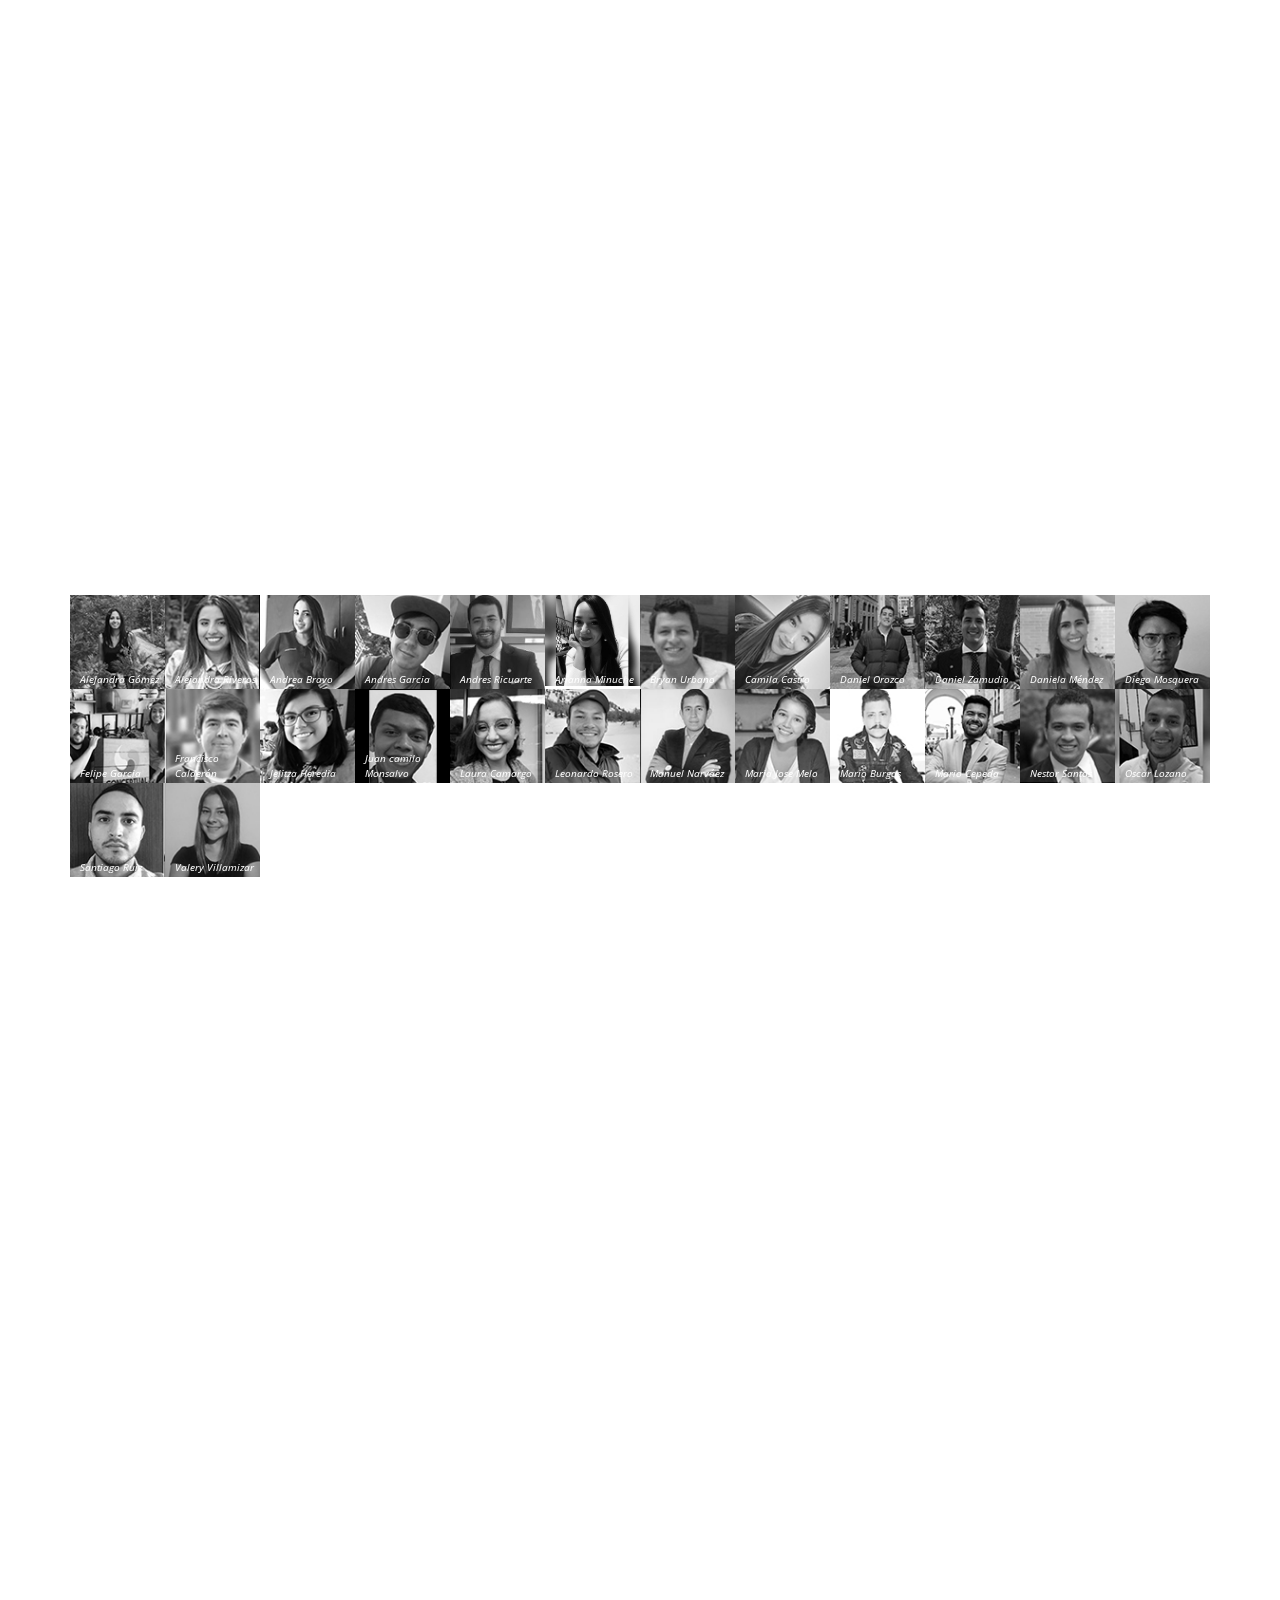
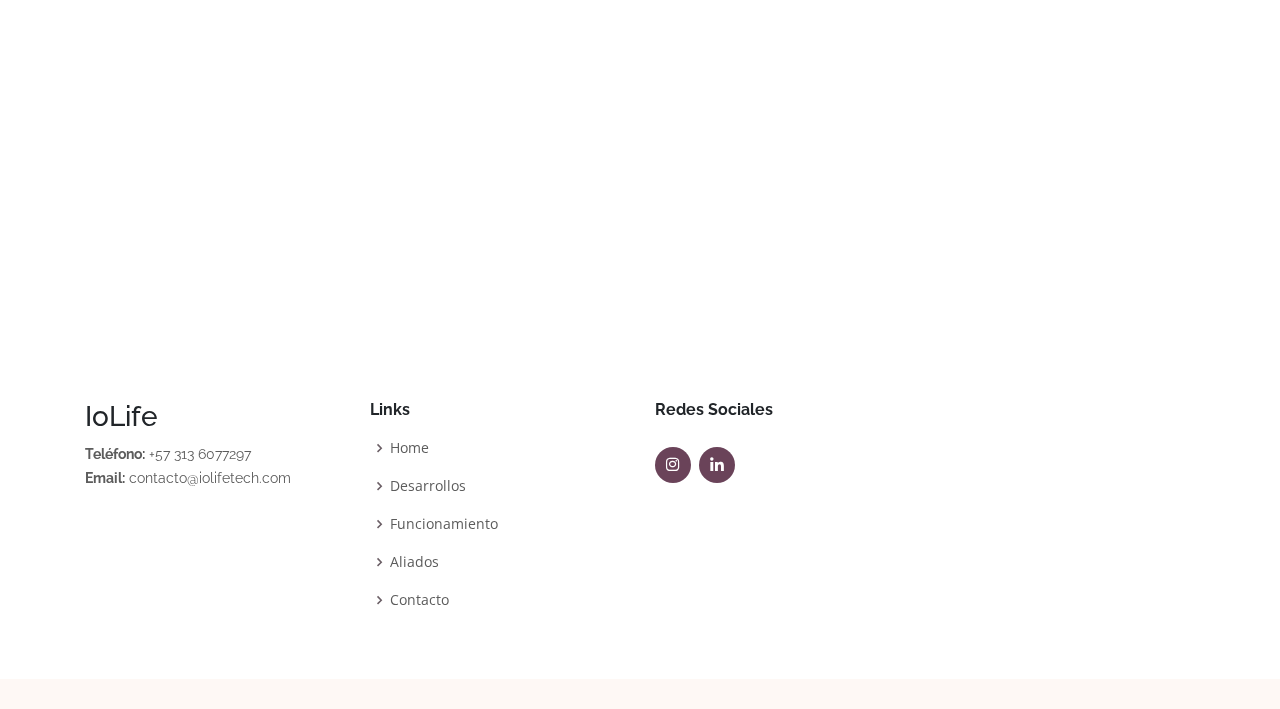
==== commit 74e03658: "fotos Gracias" ====
--- a/index.html
+++ b/index.html
@@ -261,10 +261,111 @@
         </div>
 
       </div>
-    </section><!-- End Clients Section -->
+    </section>
+    <!-- End Clients Section -->
+
+    <!-- Apoyo Gracias-->
+    <section class="team section-bg">
+
+      <div class="section-title" data-aos="fade-up">
+        
+        <p>Fundadores</p>
+      </div>
+
+      <div class="container w-75">
+        <div class="row">
+          
+          <div class="col-xl-6 col-lg-6 col-md-6" data-aos="zoom-in" data-aos-delay="100">
+            <div class="member">
+              <img src="assets/img/gracias/Juan Esteban Meneses.JPG" class="img-fluid" alt="">
+              <div class="member-info">
+                <div class="member-info-content">
+                  <h4>Juan Esteban Meneses Guastar</h4>
+                  <span>Ingeniero Electrónico</span>
+                </div>
+                <div class="social">
+                 
+                  <a href="https://www.instagram.com/juanesmen/"><i class="icofont-instagram"></i></a>
+                  <a href="https://www.linkedin.com/in/juan-esteban-meneses-guastar-1837a4144/"><i class="icofont-linkedin"></i></a>
+                </div>
+              </div>
+            </div>
+          </div>
+
+          <div class="col-xl-6 col-lg-6 col-md-6" data-aos="zoom-in" data-aos-delay="100">
+            <div class="member">
+              <img src="assets/img/gracias/Diego avellaneda.JPG" class="img-fluid" alt="">
+              <div class="member-info">
+                <div class="member-info-content">
+                  <h4>Diego Avellaneda Torres</h4>
+                  <span>Ingeniero Electrónico</span>
+                </div>
+                <div class="social">
+                 
+                  <a href="https://www.instagram.com/diegoavellanedat/"><i class="icofont-instagram"></i></a>
+                  <a href="https://www.linkedin.com/in/diego-fernando-avellaneda-torres-35579618b/"><i class="icofont-linkedin"></i></a>
+                </div>
+              </div>
+            </div>
+          </div>
+
+        </div>
+    </div>
+
+
+
+      <div class="container mt-5">
+
+
+        <div class="section-title" data-aos="fade-up">
+          <h2>A todos los que han </h2>
+          <h2>participado</h2>
+          <p>Gracias</p>
+        </div>
+
+        <div class="row portfolio-images">
+          <div class="col-2  col-lg-1"><a href="https://www.linkedin.com/in/alejandra-gomez-7624b2125/"><img src="./assets/img/gracias/Alejandra Gómez.JPG" alt=""><div class="bottom-left">Alejandra Gómez</div></a></div>
+          <div class="col-2  col-lg-1"><a href="https://www.linkedin.com/in/ruth-alejandra-riveros-cort%C3%A9s-ba91a3173/"><img src="./assets/img/gracias/Alejandra Riveros.JPG" alt=""><div class="bottom-left">Alejandra Riveros</div></a></div>
+          <div class="col-2  col-lg-1"><a href="https://www.facebook.com/andrebravoguerrero"><img src="./assets/img/gracias/Andrea Bravo.JPG" alt=""><div class="bottom-left">Andrea Bravo</div></a></div>
+          <div class="col-2  col-lg-1"><a href="facebook.com/andresedo12"><img src="./assets/img/gracias/Andres Garcia.JPG" alt=""><div class="bottom-left">Andres Garcia</div></a></div>
+          <div class="col-2  col-lg-1"><a href="#"><img src="./assets/img/gracias/Andres Ricaurte.JPG" alt=""><div class="bottom-left">Andres Ricuarte</div></a></div>
+          <div class="col-2  col-lg-1"><a href="https://www.facebook.com/ari.minuche"><img src="./assets/img/gracias/Arianna Minuche.JPG" alt=""><div class="bottom-left">Arianna Minuche</div></a></div>
+          <div class="col-2  col-lg-1"><a href="facebook.com/Bryan.urbano.16940"><img src="./assets/img/gracias/Bryan Urbano.JPG" alt=""><div class="bottom-left">Bryan Urbano</div></a></div>
+
+
+          <div class="col-2  col-lg-1"><a href="#"><img src="./assets/img/gracias/Camila Castro.JPG" alt=""><div class="bottom-left">Camila Castro</div></a></div>
+          <div class="col-2  col-lg-1"><a href="https://www.linkedin.com/in/daniel-orozco-lopez/"><img src="./assets/img/gracias/Daniel Orozco.JPG" alt=""><div class="bottom-left">Daniel Orozco</div></a></div>
+          <div class="col-2  col-lg-1"><a href="https://www.linkedin.com/in/daniel-eduardo-zamudio-espinosa-96a8b3111/"><img src="./assets/img/gracias/Daniel Zamidio.JPG" alt=""><div class="bottom-left">Daniel Zamudio</div></a></div>
+          <div class="col-2  col-lg-1"><a href="#"><img src="./assets/img/gracias/Daniela Méndez.JPG" alt=""><div class="bottom-left">Daniela Méndez</div></a></div>
+          <div class="col-2  col-lg-1"><a href="https://www.linkedin.com/in/diego-mosquera-arrieta-bb2030138/"><img src="./assets/img/gracias/Diego Mosquera.JPG" alt=""><div class="bottom-left">Diego Mosquera</div></a></div>
+          <div class="col-2  col-lg-1"><a href="https://www.facebook.com/garciapipe  "><img src="./assets/img/gracias/Felipe Garcia.JPG" alt=""><div class="bottom-left">Felipe Garcia</div></a></div>
+          <div class="col-2  col-lg-1"><a href="https://www.linkedin.com/in/francisco-carlos-calderon-bocanegra-89017a57/"><img src="./assets/img/gracias/Fransisco Calderon.JPG" alt=""><div class="bottom-left">Francisco Calderón</div></a></div>
+
+          <div class="col-2  col-lg-1"><a href="https://www.linkedin.com/in/jelitza-var%C3%B3n-heredia-7a76181a7/"><img src="./assets/img/gracias/Jelitza Heredia.JPG" alt=""><div class="bottom-left">Jelitza Heredia</div></a></div>
+          <div class="col-2  col-lg-1"><a href="#"><img src="./assets/img/gracias/Juan camilo Monsalvo.JPG" alt=""><div class="bottom-left">Juan camilo Monsalvo</div></a></div>
+          <div class="col-2  col-lg-1"><a href="facebook.com/Laura.camargo.3304"><img src="./assets/img/gracias/Laura Camargo.JPG" alt=""><div class="bottom-left">Laura Camargo</div></a></div>
+          <div class="col-2  col-lg-1"><a href="https://www.linkedin.com/in/leonardo-rosero-realpe-a25399148/"><img src="./assets/img/gracias/Leonardo Rosero.JPG" alt=""><div class="bottom-left">Leonardo Rosero</div></a></div>
+          <div class="col-2  col-lg-1"><a href="https://www.linkedin.com/in/manuel-narvaez-05a2177b/"><img src="./assets/img/gracias/Manuel_narvaes.JPG" alt=""><div class="bottom-left">Manuel Narváez</div></a></div>
+          
+          <div class="col-2  col-lg-1"><a href="#"><img src="./assets/img/gracias/Maria Jose Melo.JPG" alt=""><div class="bottom-left">Maria Jose Melo</div></a></div>
+          <div class="col-2  col-lg-1"><a href="facebook.com/mario.burgosruiz"><img src="./assets/img/gracias/Mario Burgos.JPG" alt=""><div class="bottom-left">Mario Burgos</div></a></div>
+          <div class="col-2  col-lg-1"><a href="https://twitter.com/mariocepedabra"><img src="./assets/img/gracias/Mario Cepeda.JPG" alt=""><div class="bottom-left">Mario Cepeda</div></a></div>
+          <div class="col-2  col-lg-1"><a href="facebook.com/NestorAndresSantosVidales"><img src="./assets/img/gracias/Nestor Santos.JPG" alt=""><div class="bottom-left">Nestor Santos</div></a></div>
+          <div class="col-2  col-lg-1"><a href="https://www.linkedin.com/in/oscarlozanoing/"><img src="./assets/img/gracias/Oscar Lozano.JPG" alt=""><div class="bottom-left">Oscar Lozano</div></a></div>
+          <div class="col-2  col-lg-1"><a href="https://www.linkedin.com/in/santiago-ruiz-salazar-480723179/"><img src="./assets/img/gracias/Santiago Ruiz.JPG" alt=""><div class="bottom-left">Santiago Ruiz</div></a></div>
+          <div class="col-2  col-lg-1"><a href="#"><img src="./assets/img/gracias/Valery Villamizar.JPG" alt=""><div class="bottom-left">Valery Villamizar</div></a></div>
+
+        </div>
+
+        
+
+      </div>
+
+    </section>
+    <!-- end Gracias -->
 
     <!-- ======= Contact Us Section ======= -->
-    <section id="contact" class="contact section-bg">
+    <section id="contact" class="contact ">
       <div class="container">
 
         <div class="section-title" data-aos="fade-up">
@@ -336,6 +437,10 @@
       </div>
     </section><!-- End Contact Us Section -->
 
+
+
+
+
   </main><!-- End #main -->
 
   <!-- ======= Footer ======= -->
--- a/assets/css/style.css
+++ b/assets/css/style.css
@@ -563,7 +563,7 @@
   font-weight: 700;
   padding-bottom: 0;
   line-height: 1px;
-  margin-bottom: 15px;
+  margin-bottom: 25px;
   color: #c2b7b1;
 }
 
@@ -944,7 +944,7 @@
   bottom: 0;
   width: 50px;
   transition: left ease-in-out 0.3s;
-  background: rgba(78, 64, 57, 0.6);
+  background: rgba(106, 67, 89, 0.6);
   text-align: center;
 }
 
@@ -965,7 +965,7 @@
 }
 
 .team .member:hover .member-info {
-  background: linear-gradient(0deg, rgba(78, 64, 57, 0.95) 0%, rgba(78, 64, 57, 0.95) 15%, rgba(255, 255, 255, 0) 100%);
+  background: linear-gradient(0deg, rgba(106, 67, 89, 0.95) 0%, rgba(106, 67, 89, 0.95) 15%, rgba(255, 255, 255, 0) 100%);
   opacity: 1;
   transition: 0.4s;
 }
@@ -1398,4 +1398,21 @@
 .my-float{
 	margin: auto;
 }
-
+/* Graciaas */
+.portfolio-images > div {
+  padding: 0 !important;
+}
+.portfolio-images img {
+  width: 100%;
+  height: auto;
+}
+
+/* Bottom left text */
+.bottom-left {
+  position: absolute;
+  bottom: 2px;
+  left: 10px;
+  font-size: 10px;
+  color:white;
+  font-style: italic;
+}
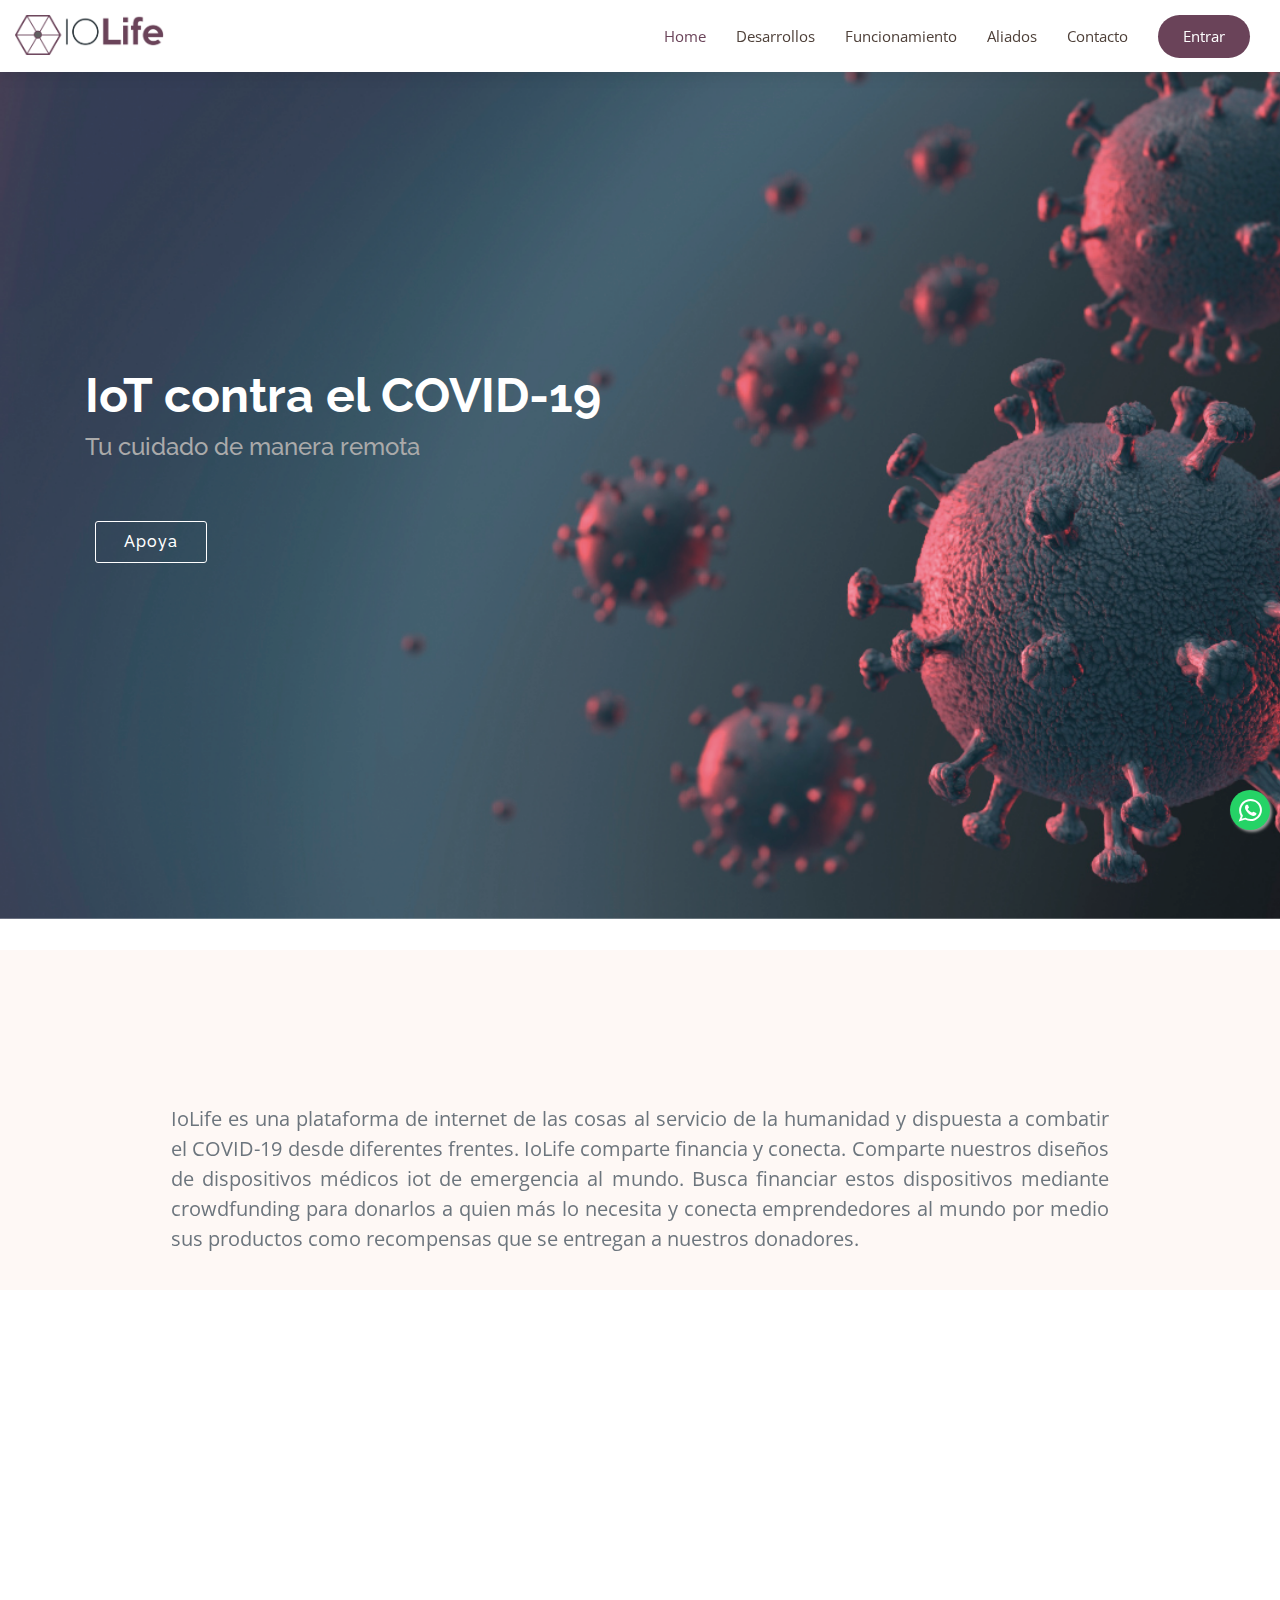
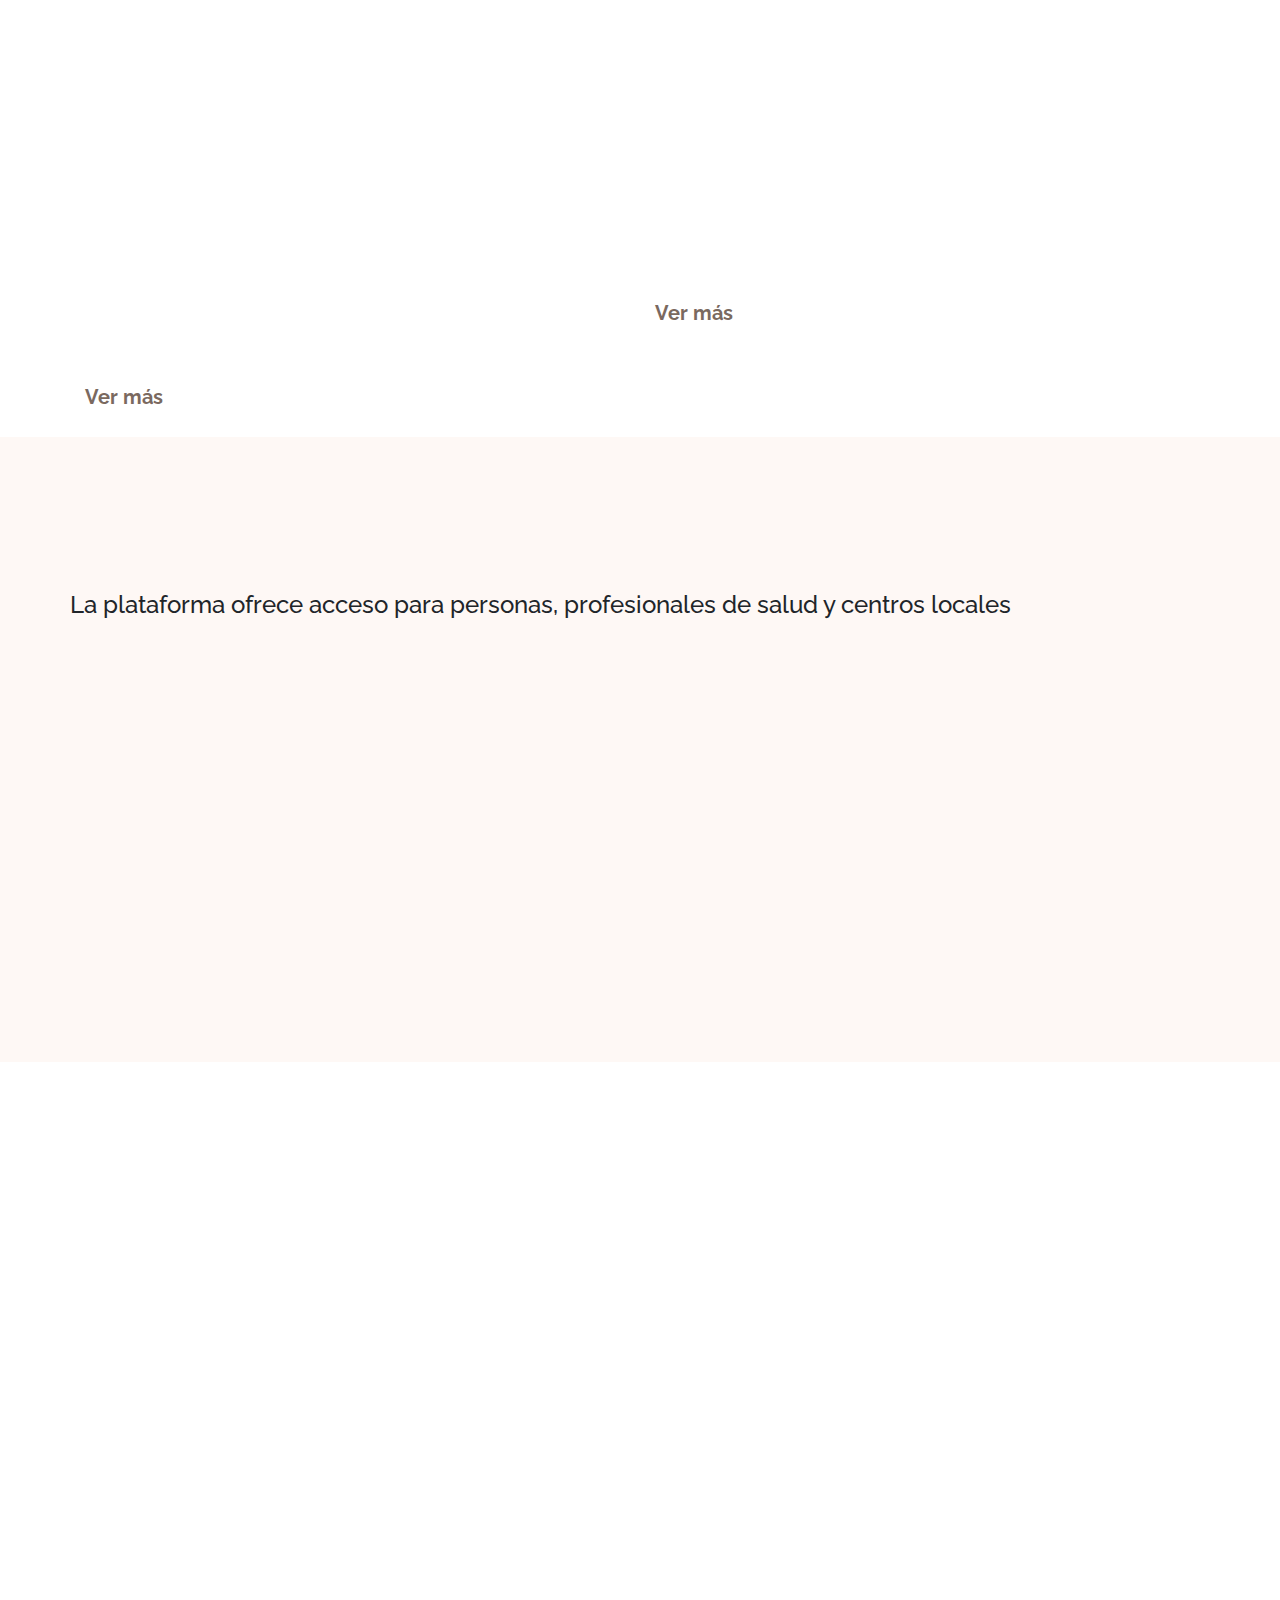
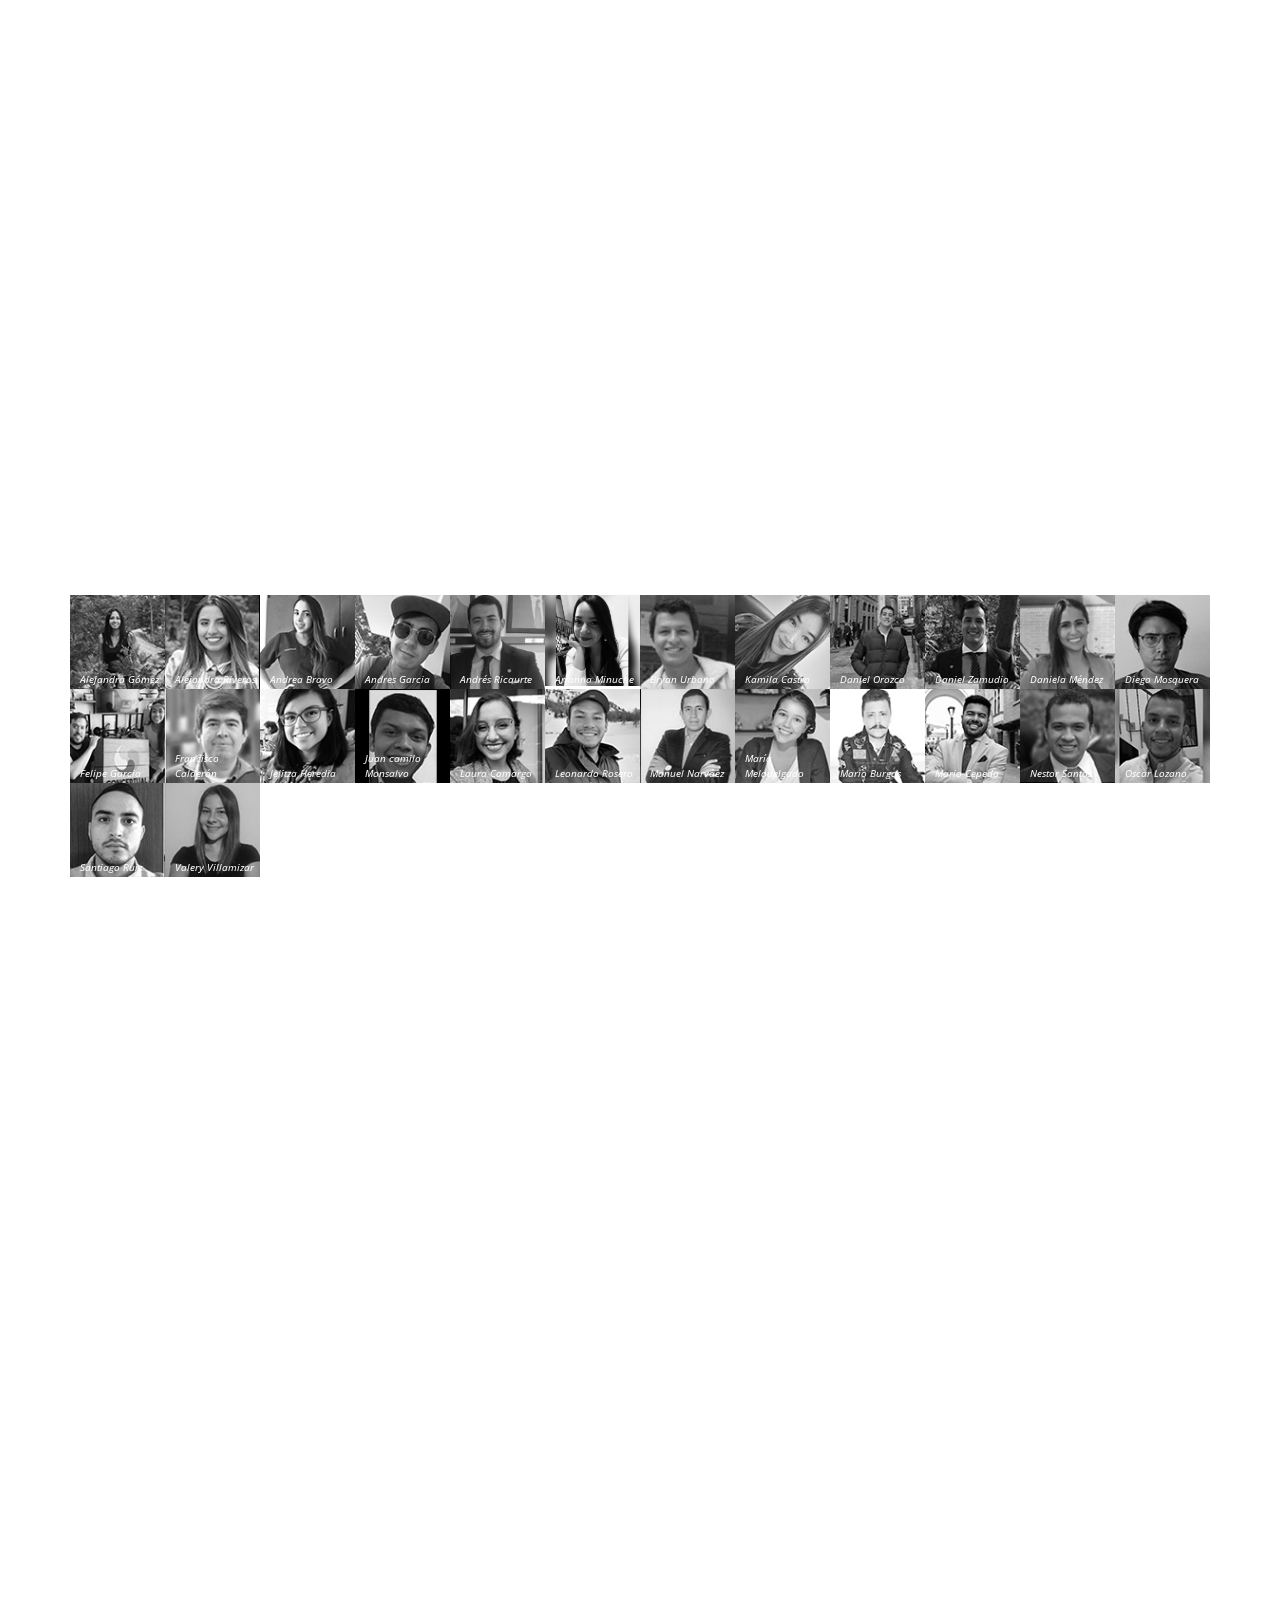
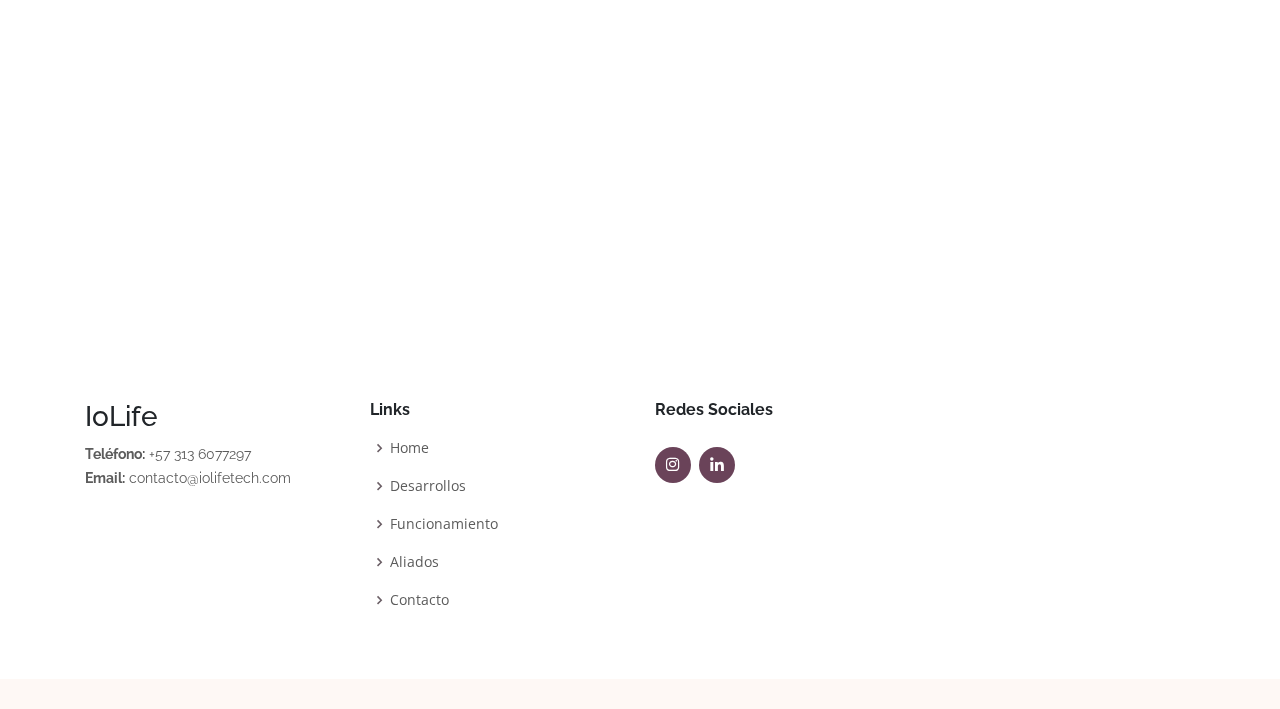
==== commit efd41b46: "correctiones nombres" ====
--- a/index.html
+++ b/index.html
@@ -328,12 +328,12 @@
           <div class="col-2  col-lg-1"><a href="https://www.linkedin.com/in/ruth-alejandra-riveros-cort%C3%A9s-ba91a3173/"><img src="./assets/img/gracias/Alejandra Riveros.JPG" alt=""><div class="bottom-left">Alejandra Riveros</div></a></div>
           <div class="col-2  col-lg-1"><a href="https://www.facebook.com/andrebravoguerrero"><img src="./assets/img/gracias/Andrea Bravo.JPG" alt=""><div class="bottom-left">Andrea Bravo</div></a></div>
           <div class="col-2  col-lg-1"><a href="facebook.com/andresedo12"><img src="./assets/img/gracias/Andres Garcia.JPG" alt=""><div class="bottom-left">Andres Garcia</div></a></div>
-          <div class="col-2  col-lg-1"><a href="#"><img src="./assets/img/gracias/Andres Ricaurte.JPG" alt=""><div class="bottom-left">Andres Ricuarte</div></a></div>
+          <div class="col-2  col-lg-1"><a href="https://instagram.com/andresricaurte7?igshid=1l9396hnvk5mb"><img src="./assets/img/gracias/Andres Ricaurte.JPG" alt=""><div class="bottom-left">Andrés Ricaurte</div></a></div>
           <div class="col-2  col-lg-1"><a href="https://www.facebook.com/ari.minuche"><img src="./assets/img/gracias/Arianna Minuche.JPG" alt=""><div class="bottom-left">Arianna Minuche</div></a></div>
           <div class="col-2  col-lg-1"><a href="facebook.com/Bryan.urbano.16940"><img src="./assets/img/gracias/Bryan Urbano.JPG" alt=""><div class="bottom-left">Bryan Urbano</div></a></div>
 
 
-          <div class="col-2  col-lg-1"><a href="#"><img src="./assets/img/gracias/Camila Castro.JPG" alt=""><div class="bottom-left">Camila Castro</div></a></div>
+          <div class="col-2  col-lg-1"><a href="https://instagram.com/kamicastr0?igshid=10y3sgp75z4a6"><img src="./assets/img/gracias/Camila Castro.JPG" alt=""><div class="bottom-left">Kamila Castro</div></a></div>
           <div class="col-2  col-lg-1"><a href="https://www.linkedin.com/in/daniel-orozco-lopez/"><img src="./assets/img/gracias/Daniel Orozco.JPG" alt=""><div class="bottom-left">Daniel Orozco</div></a></div>
           <div class="col-2  col-lg-1"><a href="https://www.linkedin.com/in/daniel-eduardo-zamudio-espinosa-96a8b3111/"><img src="./assets/img/gracias/Daniel Zamidio.JPG" alt=""><div class="bottom-left">Daniel Zamudio</div></a></div>
           <div class="col-2  col-lg-1"><a href="#"><img src="./assets/img/gracias/Daniela Méndez.JPG" alt=""><div class="bottom-left">Daniela Méndez</div></a></div>
@@ -347,13 +347,13 @@
           <div class="col-2  col-lg-1"><a href="https://www.linkedin.com/in/leonardo-rosero-realpe-a25399148/"><img src="./assets/img/gracias/Leonardo Rosero.JPG" alt=""><div class="bottom-left">Leonardo Rosero</div></a></div>
           <div class="col-2  col-lg-1"><a href="https://www.linkedin.com/in/manuel-narvaez-05a2177b/"><img src="./assets/img/gracias/Manuel_narvaes.JPG" alt=""><div class="bottom-left">Manuel Narváez</div></a></div>
           
-          <div class="col-2  col-lg-1"><a href="#"><img src="./assets/img/gracias/Maria Jose Melo.JPG" alt=""><div class="bottom-left">Maria Jose Melo</div></a></div>
+          <div class="col-2  col-lg-1"><a href="https://instagram.com/elegidatienda?igshid=hw0unice0u98"><img src="./assets/img/gracias/Maria Jose Melo.JPG" alt=""><div class="bottom-left">María Melodelgado</div></a></div>
           <div class="col-2  col-lg-1"><a href="facebook.com/mario.burgosruiz"><img src="./assets/img/gracias/Mario Burgos.JPG" alt=""><div class="bottom-left">Mario Burgos</div></a></div>
           <div class="col-2  col-lg-1"><a href="https://twitter.com/mariocepedabra"><img src="./assets/img/gracias/Mario Cepeda.JPG" alt=""><div class="bottom-left">Mario Cepeda</div></a></div>
           <div class="col-2  col-lg-1"><a href="facebook.com/NestorAndresSantosVidales"><img src="./assets/img/gracias/Nestor Santos.JPG" alt=""><div class="bottom-left">Nestor Santos</div></a></div>
           <div class="col-2  col-lg-1"><a href="https://www.linkedin.com/in/oscarlozanoing/"><img src="./assets/img/gracias/Oscar Lozano.JPG" alt=""><div class="bottom-left">Oscar Lozano</div></a></div>
           <div class="col-2  col-lg-1"><a href="https://www.linkedin.com/in/santiago-ruiz-salazar-480723179/"><img src="./assets/img/gracias/Santiago Ruiz.JPG" alt=""><div class="bottom-left">Santiago Ruiz</div></a></div>
-          <div class="col-2  col-lg-1"><a href="#"><img src="./assets/img/gracias/Valery Villamizar.JPG" alt=""><div class="bottom-left">Valery Villamizar</div></a></div>
+          <div class="col-2  col-lg-1"><a href="https://instagram.com/valeryva321?igshid=7py4sub0pfwj"><img src="./assets/img/gracias/Valery Villamizar.JPG" alt=""><div class="bottom-left">Valery Villamizar</div></a></div>
 
         </div>
 
